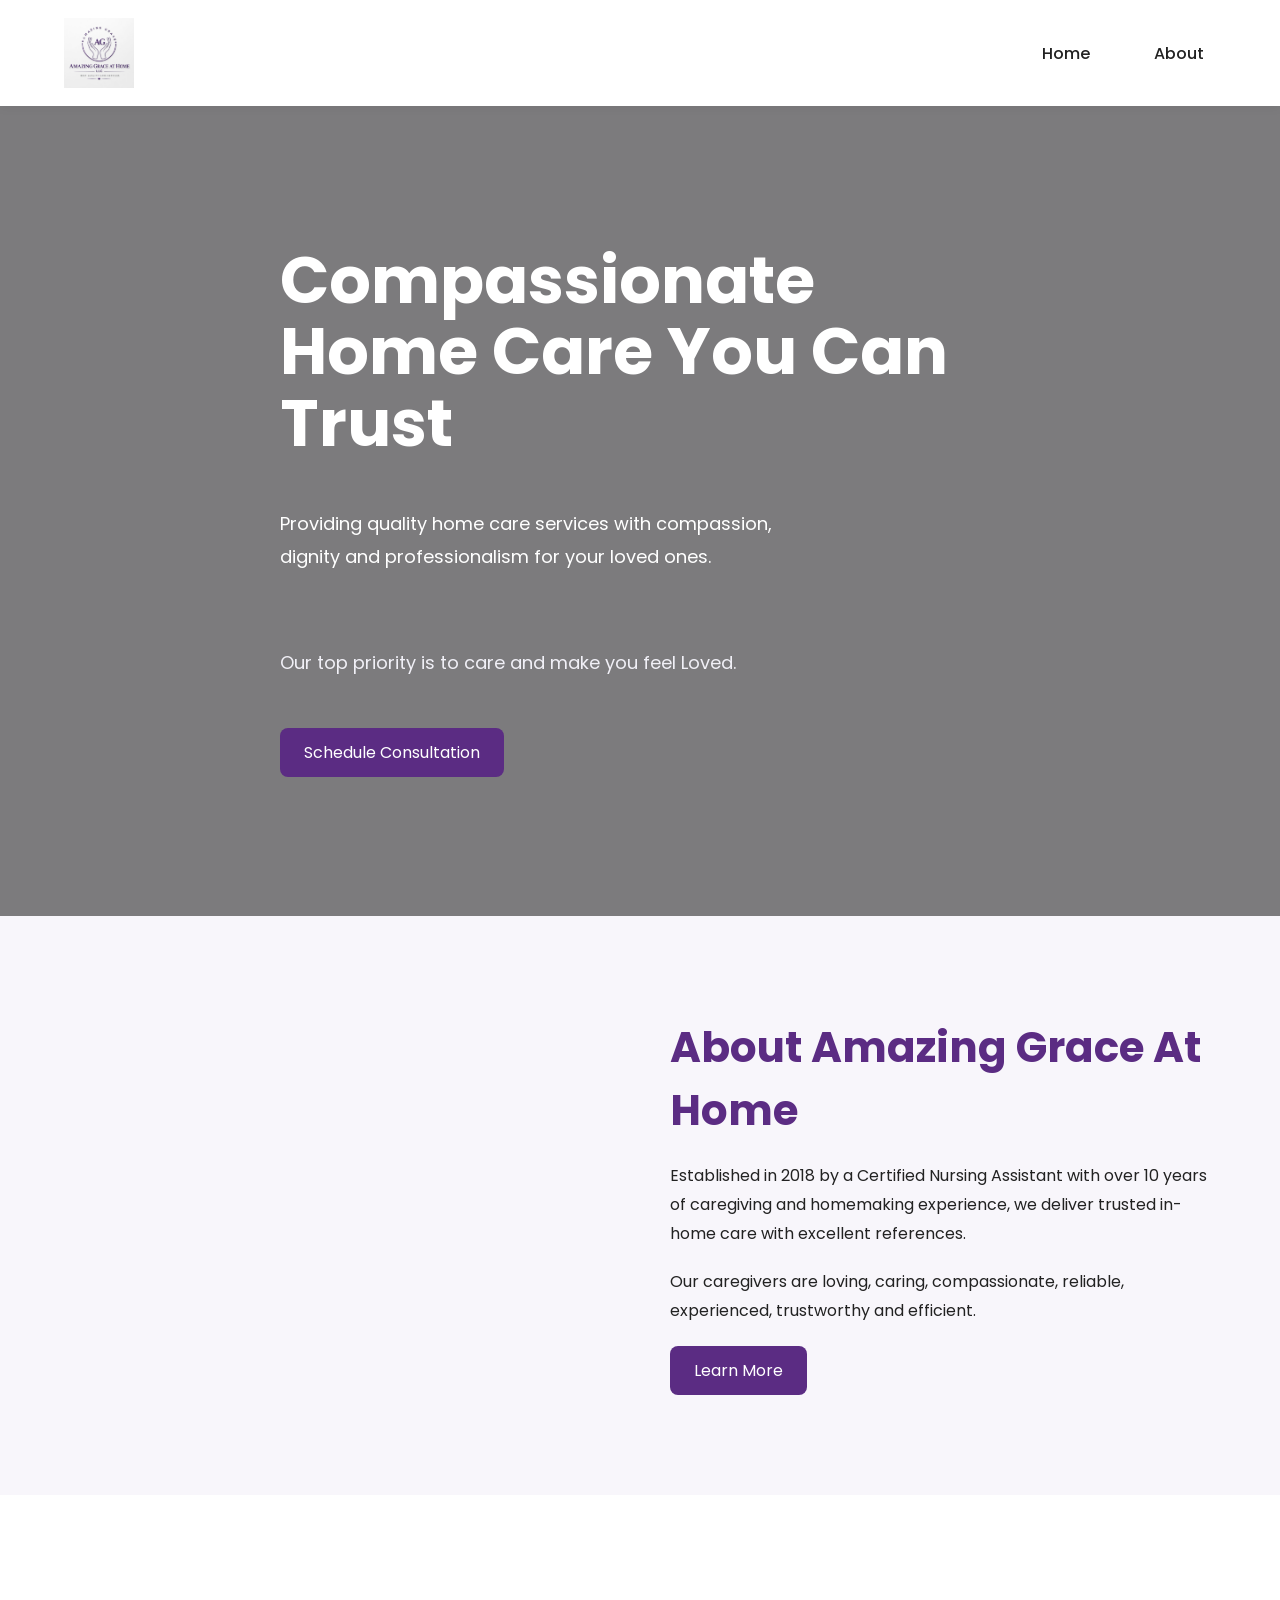
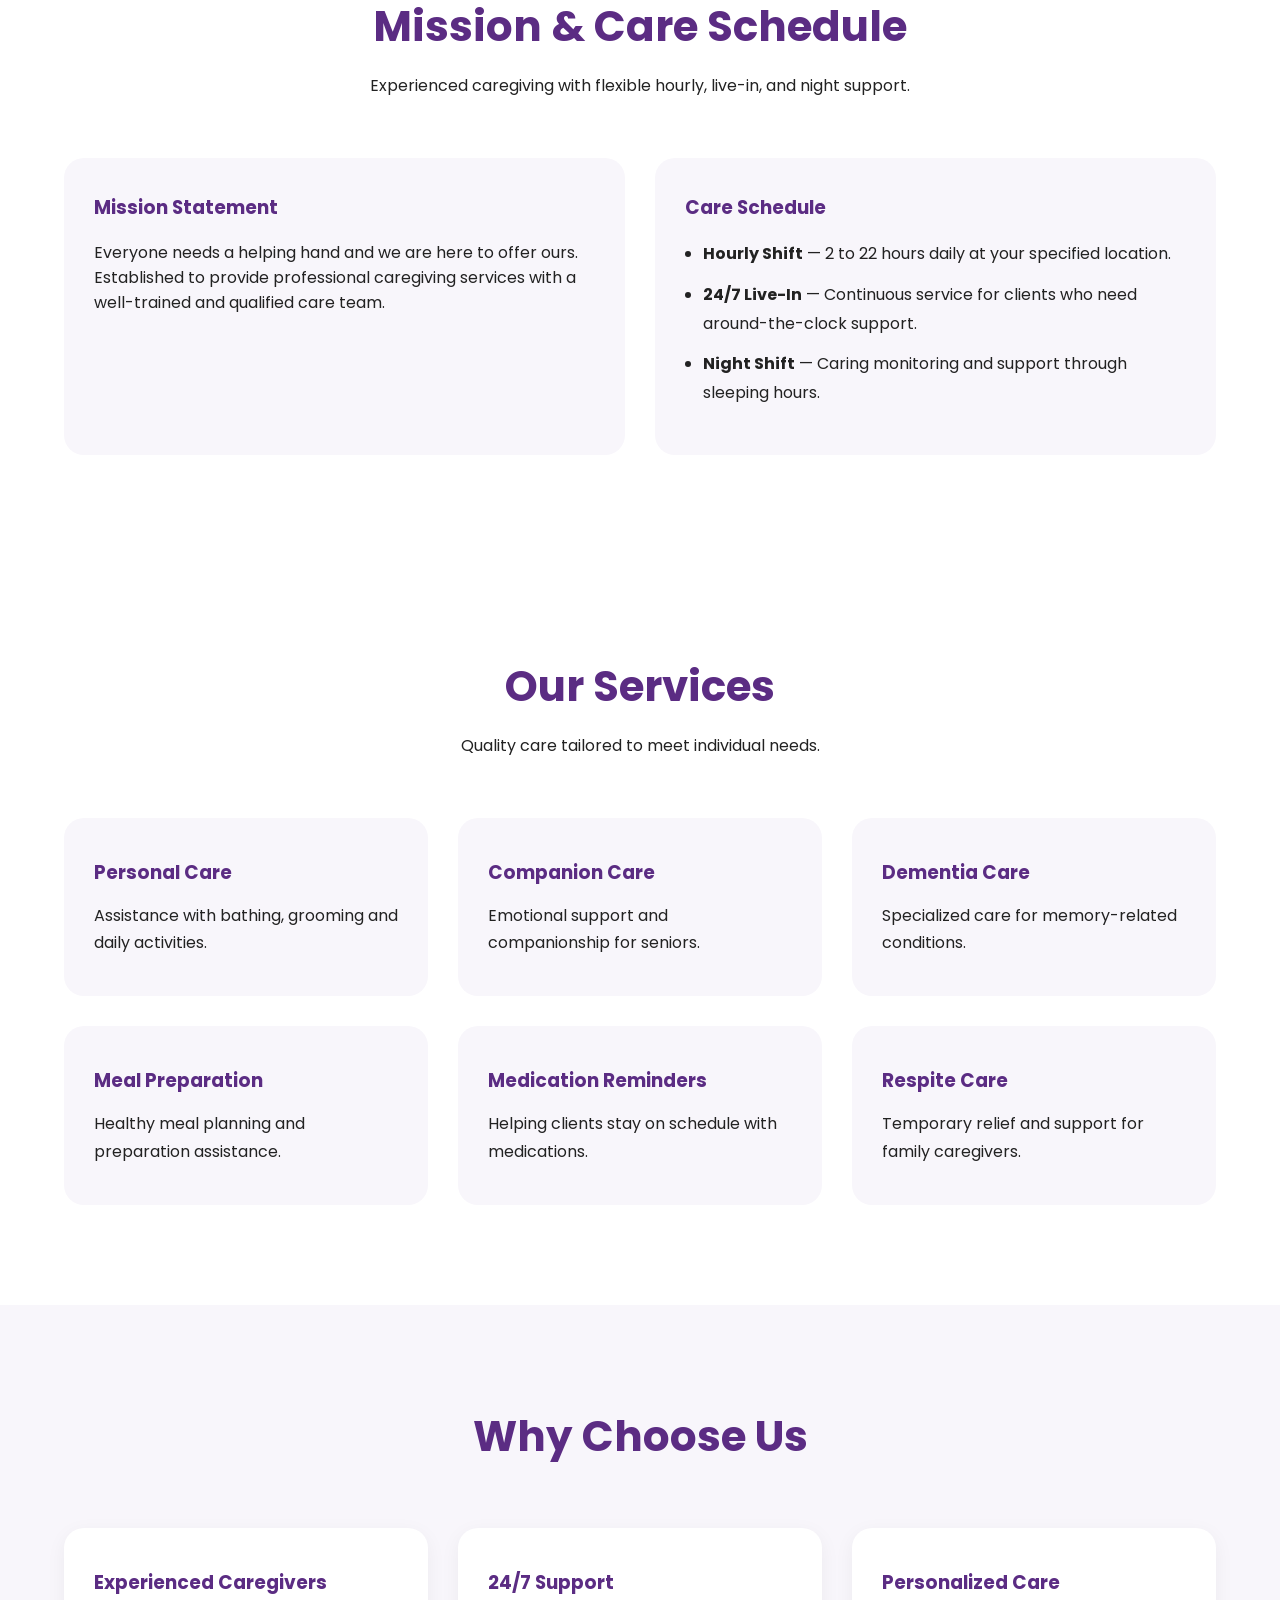
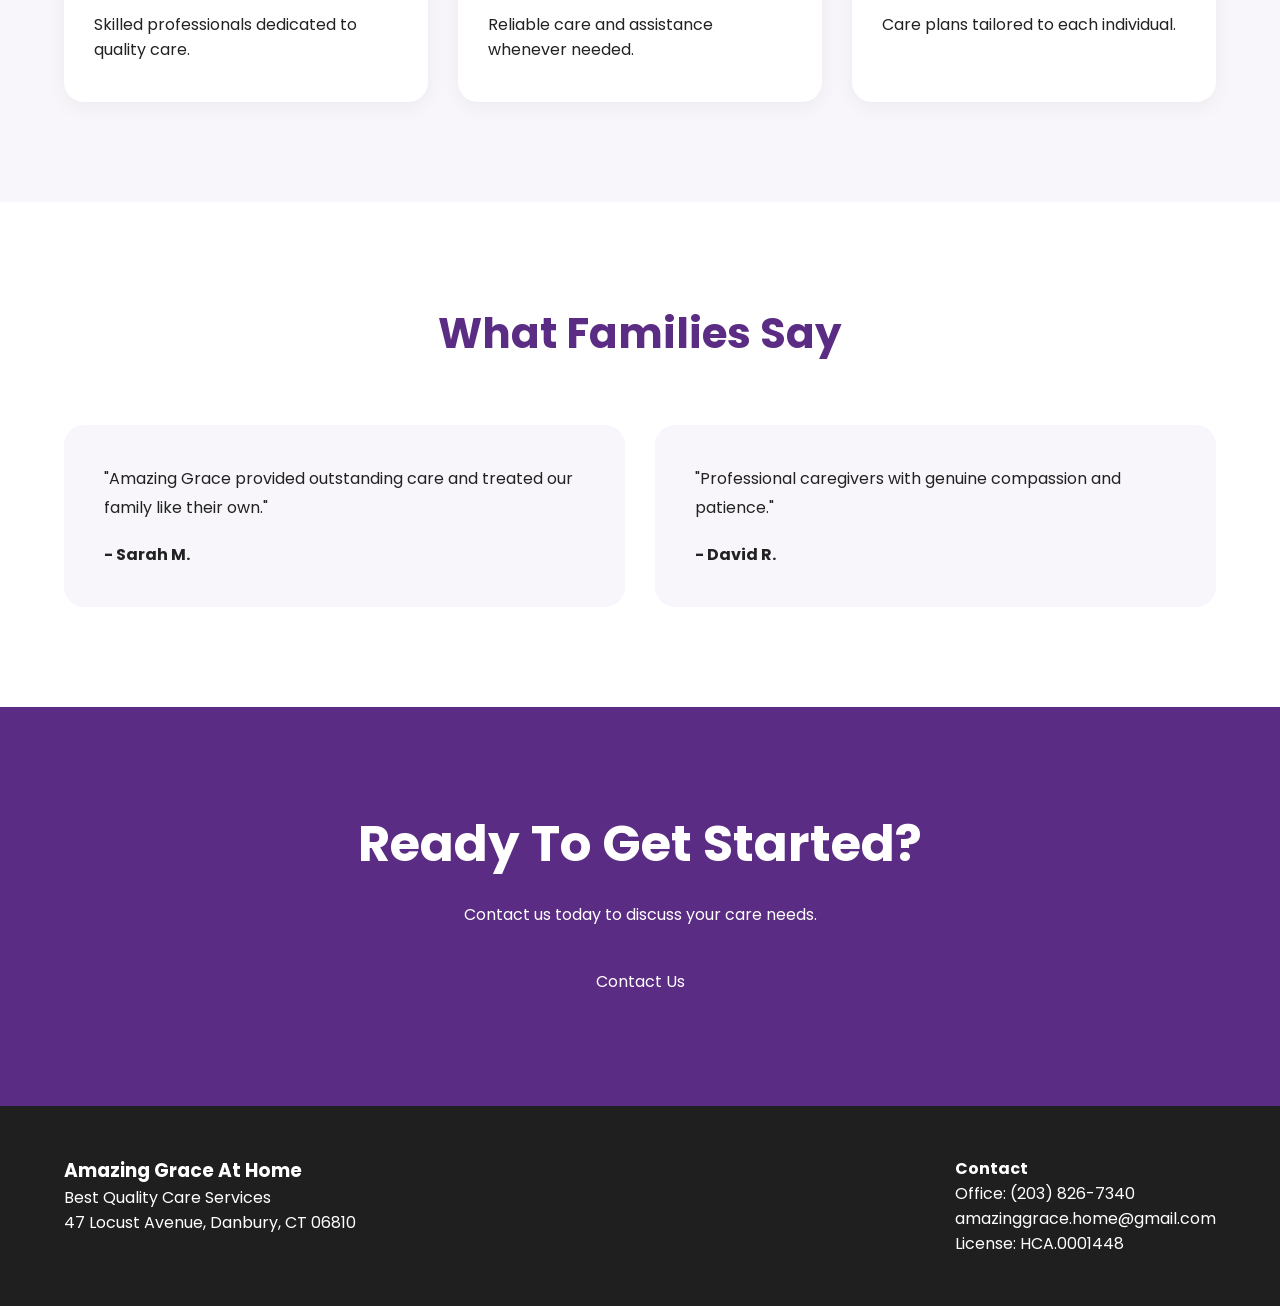
==== index.html @ 69f13e28 "Add files via upload" ====
<!DOCTYPE html>
<html lang="en">
<head>
  <meta charset="UTF-8" />
  <meta name="viewport" content="width=device-width, initial-scale=1.0"/>

  <title>Amazing Grace At Home</title>

  <link rel="preconnect" href="https://fonts.googleapis.com">
  <link rel="preconnect" href="https://fonts.gstatic.com" crossorigin>

  <link href="https://fonts.googleapis.com/css2?family=Poppins:wght@300;400;500;600;700&display=swap" rel="stylesheet">

  <link rel="stylesheet" href="index.css">
</head>

<body>

  <!-- HEADER -->

  <header>

    <div class="container navbar">

      <div class="logo">
        <img src="./image/logo.jpeg" alt="">
      </div>

      <ul class="nav-links">
        <li><a href="index.html">Home</a></li>
        <li><a href="about.html">About</a></li>
      </ul>
    </div>

  </header>

  <!-- HERO -->

  <section class="hero">

    <div class="container hero-content">

      <h1>
        Compassionate Home Care You Can Trust
      </h1>

      <p>
        Providing quality home care services with compassion,
        dignity and professionalism for your loved ones.
      </p>

      <p class="hero-tagline">
        Our top priority is to care and make you feel Loved.
      </p>

      <a href="mailto:amazinggrace.home@gmail.com" class="btn">
        Schedule Consultation
      </a>

    </div>

  </section>

  <!-- ABOUT -->

  <section class="about-preview">

    <div class="container about-container">

      <div class="about-image">
        <img src="https://images.unsplash.com/photo-1516589178581-6cd7833ae3b2?q=80&w=1200&auto=format&fit=crop" alt="">
      </div>

      <div class="about-text">

        <h2>About Amazing Grace At Home</h2>

        <p>
          Established in 2018 by a Certified Nursing Assistant with
          over 10 years of caregiving and homemaking experience,
          we deliver trusted in-home care with excellent references.
        </p>

        <p>
          Our caregivers are loving, caring, compassionate,
          reliable, experienced, trustworthy and efficient.
        </p>

        <a href="about.html" class="btn">
          Learn More
        </a>

      </div>

    </div>

  </section>

  <!-- MISSION & SCHEDULE -->

  <section class="mission-schedule">

    <div class="container">

      <div class="section-title">
        <h2>Mission & Care Schedule</h2>
        <p>Experienced caregiving with flexible hourly, live-in, and night support.</p>
      </div>

      <div class="schedule-grid">
        <div class="schedule-card">
          <h3>Mission Statement</h3>
          <p>Everyone needs a helping hand and we are here to offer ours. Established to provide professional caregiving services with a well-trained and qualified care team.</p>
        </div>

        <div class="schedule-card">
          <h3>Care Schedule</h3>
          <ul>
            <li><strong>Hourly Shift</strong> — 2 to 22 hours daily at your specified location.</li>
            <li><strong>24/7 Live-In</strong> — Continuous service for clients who need around-the-clock support.</li>
            <li><strong>Night Shift</strong> — Caring monitoring and support through sleeping hours.</li>
          </ul>
        </div>
      </div>

    </div>

  </section>

  <!-- SERVICES -->

  <section class="services">

    <div class="container">

      <div class="section-title">
        <h2>Our Services</h2>
        <p>
          Quality care tailored to meet individual needs.
        </p>
      </div>

      <div class="services-container">

        <div class="service-card">
          <h3>Personal Care</h3>
          <p>
            Assistance with bathing, grooming and daily activities.
          </p>
        </div>

        <div class="service-card">
          <h3>Companion Care</h3>
          <p>
            Emotional support and companionship for seniors.
          </p>
        </div>

        <div class="service-card">
          <h3>Dementia Care</h3>
          <p>
            Specialized care for memory-related conditions.
          </p>
        </div>

        <div class="service-card">
          <h3>Meal Preparation</h3>
          <p>
            Healthy meal planning and preparation assistance.
          </p>
        </div>

        <div class="service-card">
          <h3>Medication Reminders</h3>
          <p>
            Helping clients stay on schedule with medications.
          </p>
        </div>

        <div class="service-card">
          <h3>Respite Care</h3>
          <p>
            Temporary relief and support for family caregivers.
          </p>
        </div>

      </div>

    </div>

  </section>

  <!-- WHY CHOOSE US -->

  <section class="why-us">

    <div class="container">

      <div class="section-title">
        <h2>Why Choose Us</h2>
      </div>

      <div class="why-container">

        <div class="why-card">
          <h3>Experienced Caregivers</h3>
          <p>
            Skilled professionals dedicated to quality care.
          </p>
        </div>

        <div class="why-card">
          <h3>24/7 Support</h3>
          <p>
            Reliable care and assistance whenever needed.
          </p>
        </div>

        <div class="why-card">
          <h3>Personalized Care</h3>
          <p>
            Care plans tailored to each individual.
          </p>
        </div>

      </div>

    </div>

  </section>


  <!-- TESTIMONIALS -->

  <section class="testimonials">

    <div class="container">

      <div class="section-title">
        <h2>What Families Say</h2>
      </div>

      <div class="testimonial-container">

        <div class="testimonial-card">
          <p>
            "Amazing Grace provided outstanding care and treated
            our family like their own."
          </p>

          <h4>- Sarah M.</h4>
        </div>

        <div class="testimonial-card">
          <p>
            "Professional caregivers with genuine compassion
            and patience."
          </p>

          <h4>- David R.</h4>
        </div>

      </div>

    </div>

  </section>

  <!-- CTA -->

  <section class="cta">

    <div class="container cta-content">

      <h2>
        Ready To Get Started?
      </h2>

      <p>
        Contact us today to discuss your care needs.
      </p>

      <a href="#" class="btn">
        Contact Us
      </a>

    </div>

  </section>

  <!-- FOOTER -->

  <footer>

    <div class="container footer-container">

      <div>
        <h3>Amazing Grace At Home</h3>
        <p>Best Quality Care Services</p>
        <p>47 Locust Avenue, Danbury, CT 06810</p>
      </div>

      <div>
        <h4>Contact</h4>
        <p>Office: (203) 826-7340</p>
        <p>amazinggrace.home@gmail.com</p>
        <p>License: HCA.0001448</p>
      </div>

    </div>

  </footer>

</body>
</html>
---- index.css ----
*{
  margin:0;
  padding:0;
  box-sizing:border-box;
  font-family:'Poppins', sans-serif;
}

body{
  background:#f8f6fb;
  color:#222;
  overflow-x:hidden;
}

img{
  width:100%;
  display:block;
}

a{
  text-decoration:none;
}

ul{
  list-style:none;
}

.container{
  width:90%;
  max-width:1200px;
  margin:auto;
}

/* HEADER */

header{
  background:#fff;
  box-shadow:0 2px 10px rgba(0,0,0,0.05);
  position:sticky;
  top:0;
  z-index:1000;
}

.navbar{
  display:flex;
  justify-content:space-between;
  align-items:center;
  padding:18px 0;
}

.logo{
  display:flex;
  align-items:center;
  gap:10px;
}

.logo img{
  width:70px;
}

.logo h2{
  color:#5B2C83;
  font-size:20px;
}

.nav-links{
  display:flex;
  gap:40px;
  align-items:center;
}

.nav-links li a{
  display:inline-block;
  padding:8px 12px;
  color:#222;
  font-weight:500;
  transition:0.3s;
}

.nav-links a:hover{
  color:#5B2C83;
}

.nav-links a:focus{
  outline:2px solid rgba(91,44,131,0.25);
  outline-offset:4px;
}

.hero-tagline{
  margin-top:18px;
  font-size:20px;
  color:#f1f0f7;
  max-width:620px;
  line-height:1.7;
}

.caregiver-values{
  padding:100px 0;
}

.values-grid{
  display:grid;
  grid-template-columns:repeat(3,1fr);
  gap:25px;
}

.value-card{
  background:#fff;
  padding:32px 24px;
  border-radius:20px;
  box-shadow:0 8px 24px rgba(91,44,131,0.08);
  text-align:center;
}

.value-card h3{
  color:#5B2C83;
  font-size:22px;
}

.nav-links a:hover{
  color:#5B2C83;
}

.btn{
  background:#5B2C83;
  color:#fff;
  padding:12px 24px;
  border-radius:8px;
  display:inline-block;
  transition:0.3s;
}

.btn:hover{
  background:#7b3fb1;
}

.hero-badge{
  display:flex;
  flex-direction:column;
  align-items:center;
  gap:18px;
  margin-top:0;
  background:none;
  padding:0;
  box-shadow:none;
}

.hero-badge img{
  width:160px;
  height:160px;
  border-radius:24px;
  object-fit:cover;
  border:4px solid rgba(255,255,255,0.75);
}

.hero-badge span{
  display:block;
  font-size:18px;
  color:#fff;
  font-weight:700;
  text-align:center;
  max-width:220px;
}

/* HERO */

.hero{
  min-height:90vh;

  background:
  linear-gradient(rgba(0,0,0,0.5), rgba(0,0,0,0.5)),
  url('https://images.unsplash.com/photo-1516574187841-cb9cc2ca948b?q=80&w=1600&auto=format&fit=crop');

  background-size:cover;
  background-position:center;

  display:flex;
  align-items:center;
}

.hero-content{
  display:flex;
  flex-direction:column;
  align-items:flex-start;
  justify-content:center;
  gap:24px;
  max-width:720px;
  color:#fff;
}

.hero-content h1{
  font-size:65px;
  max-width:700px;
  line-height:1.1;
}

.hero-content p{
  margin:25px 0;
  max-width:550px;
  line-height:1.8;
  font-size:18px;
}

/* ABOUT */

.about-preview{
  padding:100px 0;
}

.about-container{
  display:grid;
  grid-template-columns:1fr 1fr;
  gap:60px;
  align-items:center;
}

.about-image img{
  border-radius:20px;
}

.mission-schedule{
  padding:100px 0;
  background:#fff;
}

.schedule-grid{
  display:grid;
  grid-template-columns:repeat(2,1fr);
  gap:30px;
}

.schedule-card{
  background:#f8f6fb;
  padding:35px 30px;
  border-radius:20px;
}

.schedule-card h3{
  color:#5B2C83;
  margin-bottom:18px;
}

.schedule-card ul{
  list-style:disc;
  padding-left:18px;
  line-height:1.8;
}

.schedule-card li{
  margin-bottom:12px;
}

.about-text h2{
  font-size:42px;
  color:#5B2C83;
  margin-bottom:20px;
}

.about-text p{
  line-height:1.8;
  margin-bottom:20px;
}

/* SERVICES */

.services{
  padding:100px 0;
  background:#fff;
}

.section-title{
  text-align:center;
  margin-bottom:60px;
}

.section-title h2{
  font-size:42px;
  color:#5B2C83;
  margin-bottom:15px;
}

.services-container{
  display:grid;
  grid-template-columns:repeat(3,1fr);
  gap:30px;
}

.service-card{
  background:#f8f6fb;
  padding:40px 30px;
  border-radius:20px;
  transition:0.3s;
}

.service-card:hover{
  transform:translateY(-10px);
}

.service-card h3{
  color:#5B2C83;
  margin-bottom:15px;
}

.service-card p{
  line-height:1.7;
}

/* WHY US */

.why-us{
  padding:100px 0;
}

.why-container{
  display:grid;
  grid-template-columns:repeat(3,1fr);
  gap:30px;
}

.why-card{
  background:#fff;
  padding:40px 30px;
  border-radius:20px;
  box-shadow:0 5px 20px rgba(0,0,0,0.05);
}

.why-card h3{
  color:#5B2C83;
  margin-bottom:15px;
}

/* TESTIMONIALS */

.testimonials{
  padding:100px 0;
  background:#fff;
}

.testimonial-container{
  display:grid;
  grid-template-columns:repeat(2,1fr);
  gap:30px;
}

.testimonial-card{
  background:#f8f6fb;
  padding:40px;
  border-radius:20px;
}

.testimonial-card p{
  line-height:1.8;
  margin-bottom:20px;
}

/* CTA */

.cta{
  padding:100px 0;
  background:#5B2C83;
  color:#fff;
}

.cta-content{
  text-align:center;
}

.cta-content h2{
  font-size:50px;
  margin-bottom:20px;
}

.cta-content p{
  margin-bottom:30px;
}

/* FOOTER */

footer{
  background:#1f1f1f;
  color:#fff;
  padding:50px 0;
}

.footer-container{
  display:flex;
  justify-content:space-between;
  gap:40px;
}

/* RESPONSIVE */

@media(max-width:992px){

  .hero-content h1{
    font-size:50px;
  }

  .about-container,
  .services-container,
  .why-container,
  .testimonial-container,
  .values-grid{
    grid-template-columns:1fr;
  }

}

@media(max-width:768px){

  .navbar{
    flex-direction:row;
  }

  .nav-links{
    margin-left:auto;
  }

  .hero{
    text-align:center;
    padding:100px 0;
  }

  .hero-content{
    text-align:center;
  }

  .hero-left{
    flex-direction:column;
    text-align:center;
  }

  .hero-badge{
    margin-top:40px;
  }

  .hero-content h1{
    font-size:40px;
  }

  .section-title h2,
  .about-text h2,
  .cta-content h2{
    font-size:32px;
  }

  .footer-container{
    flex-direction:column;
  }

}
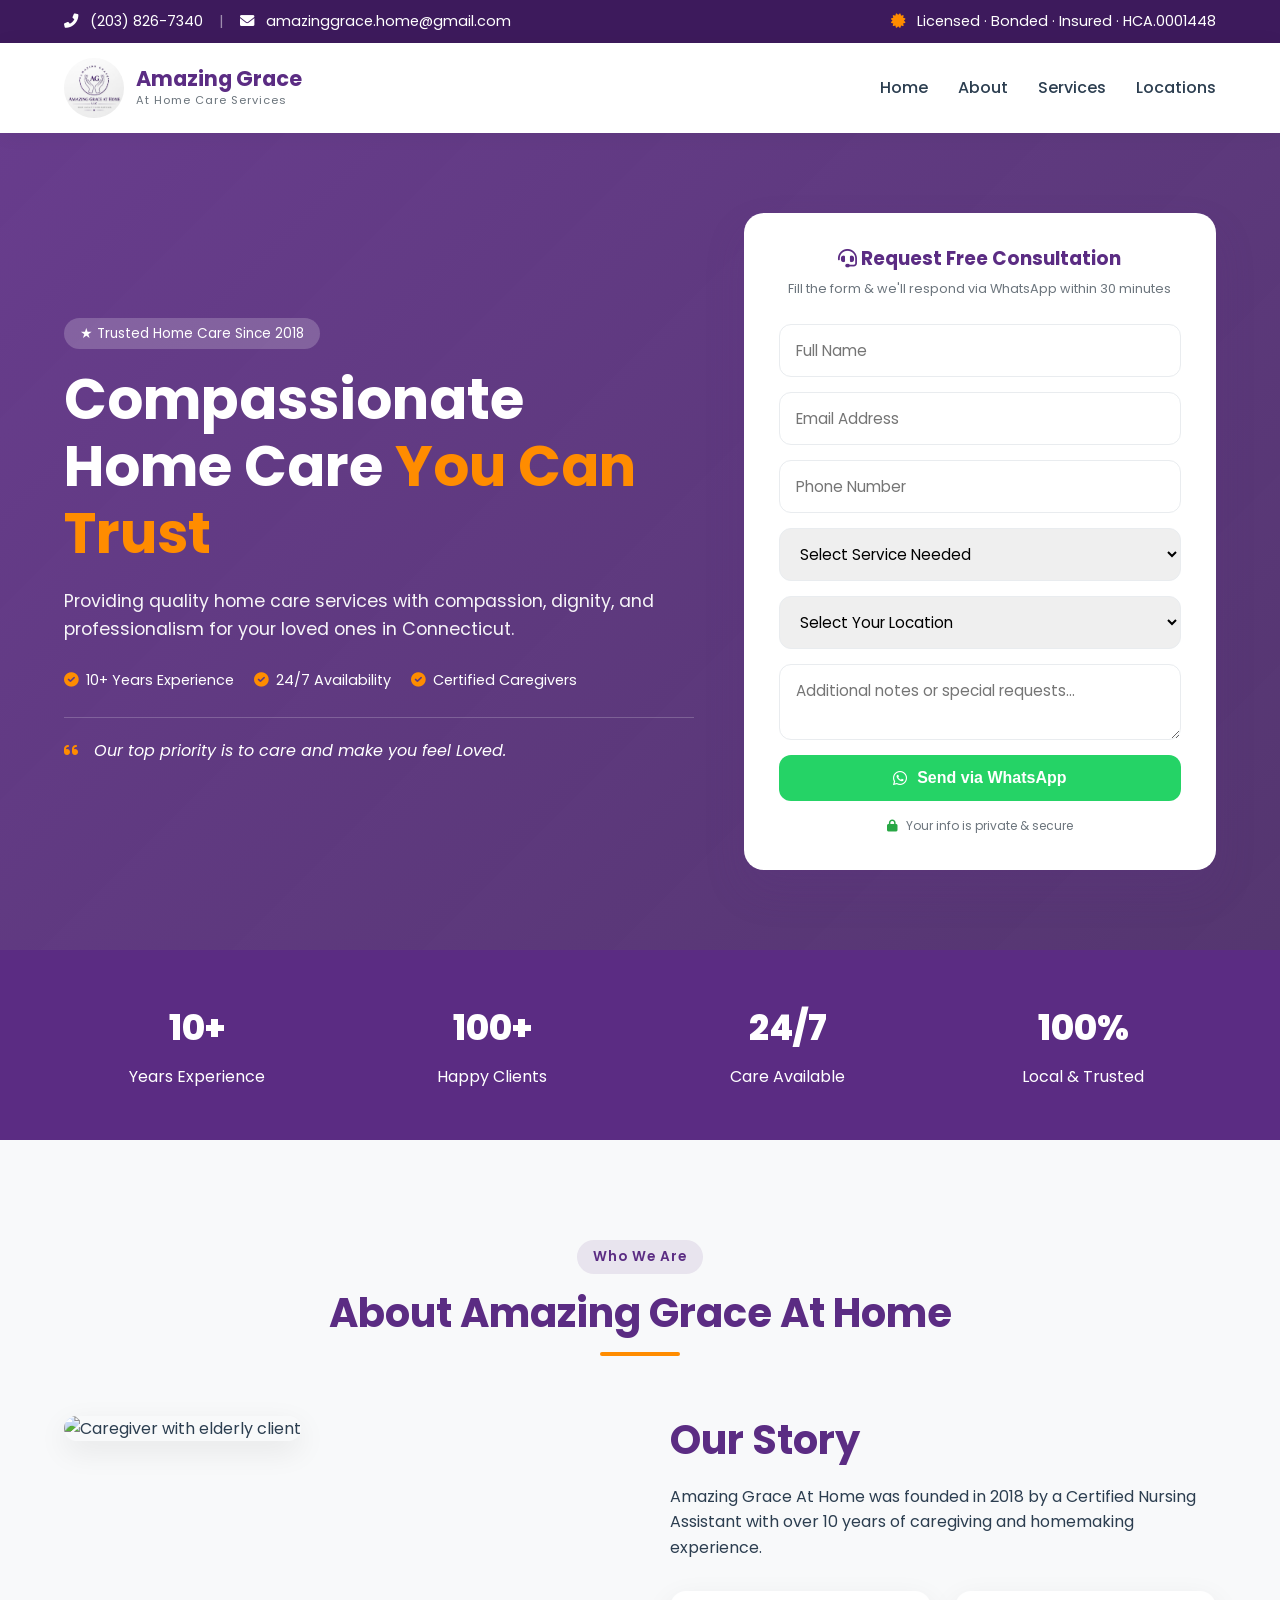
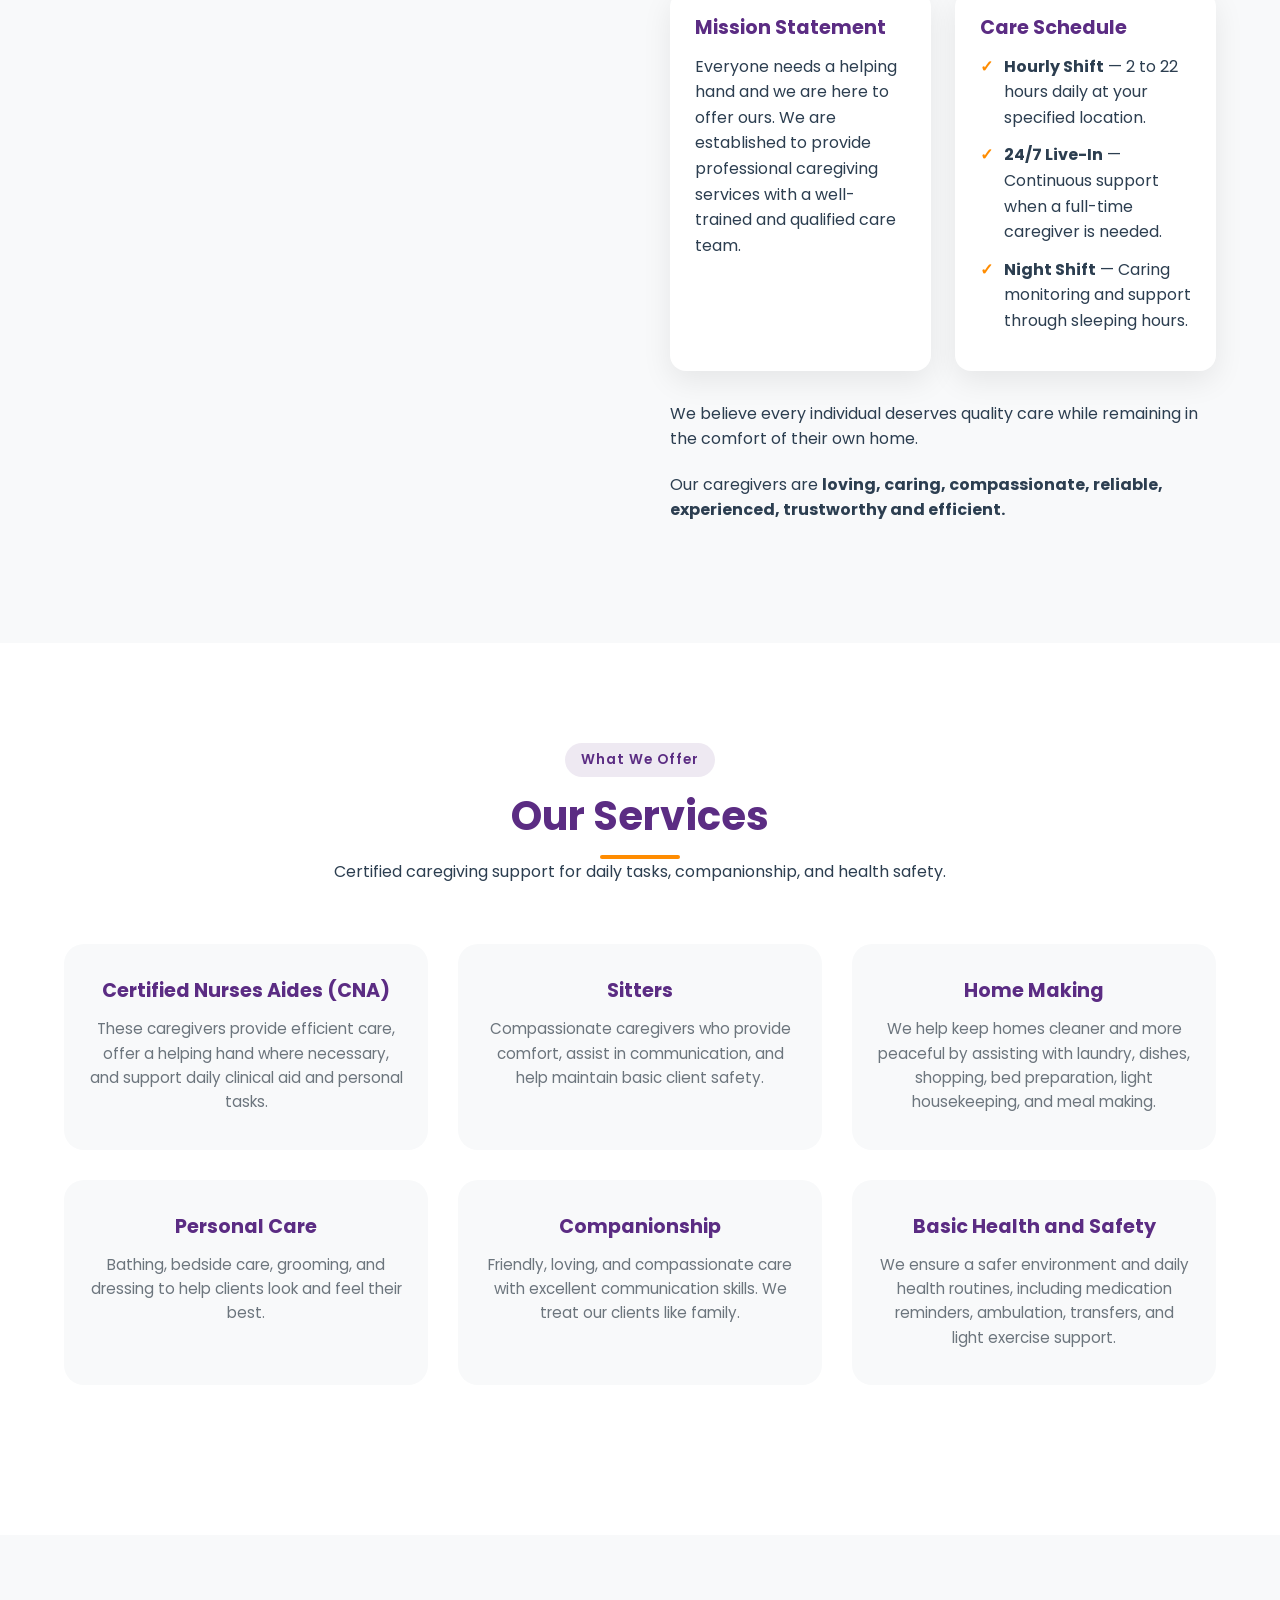
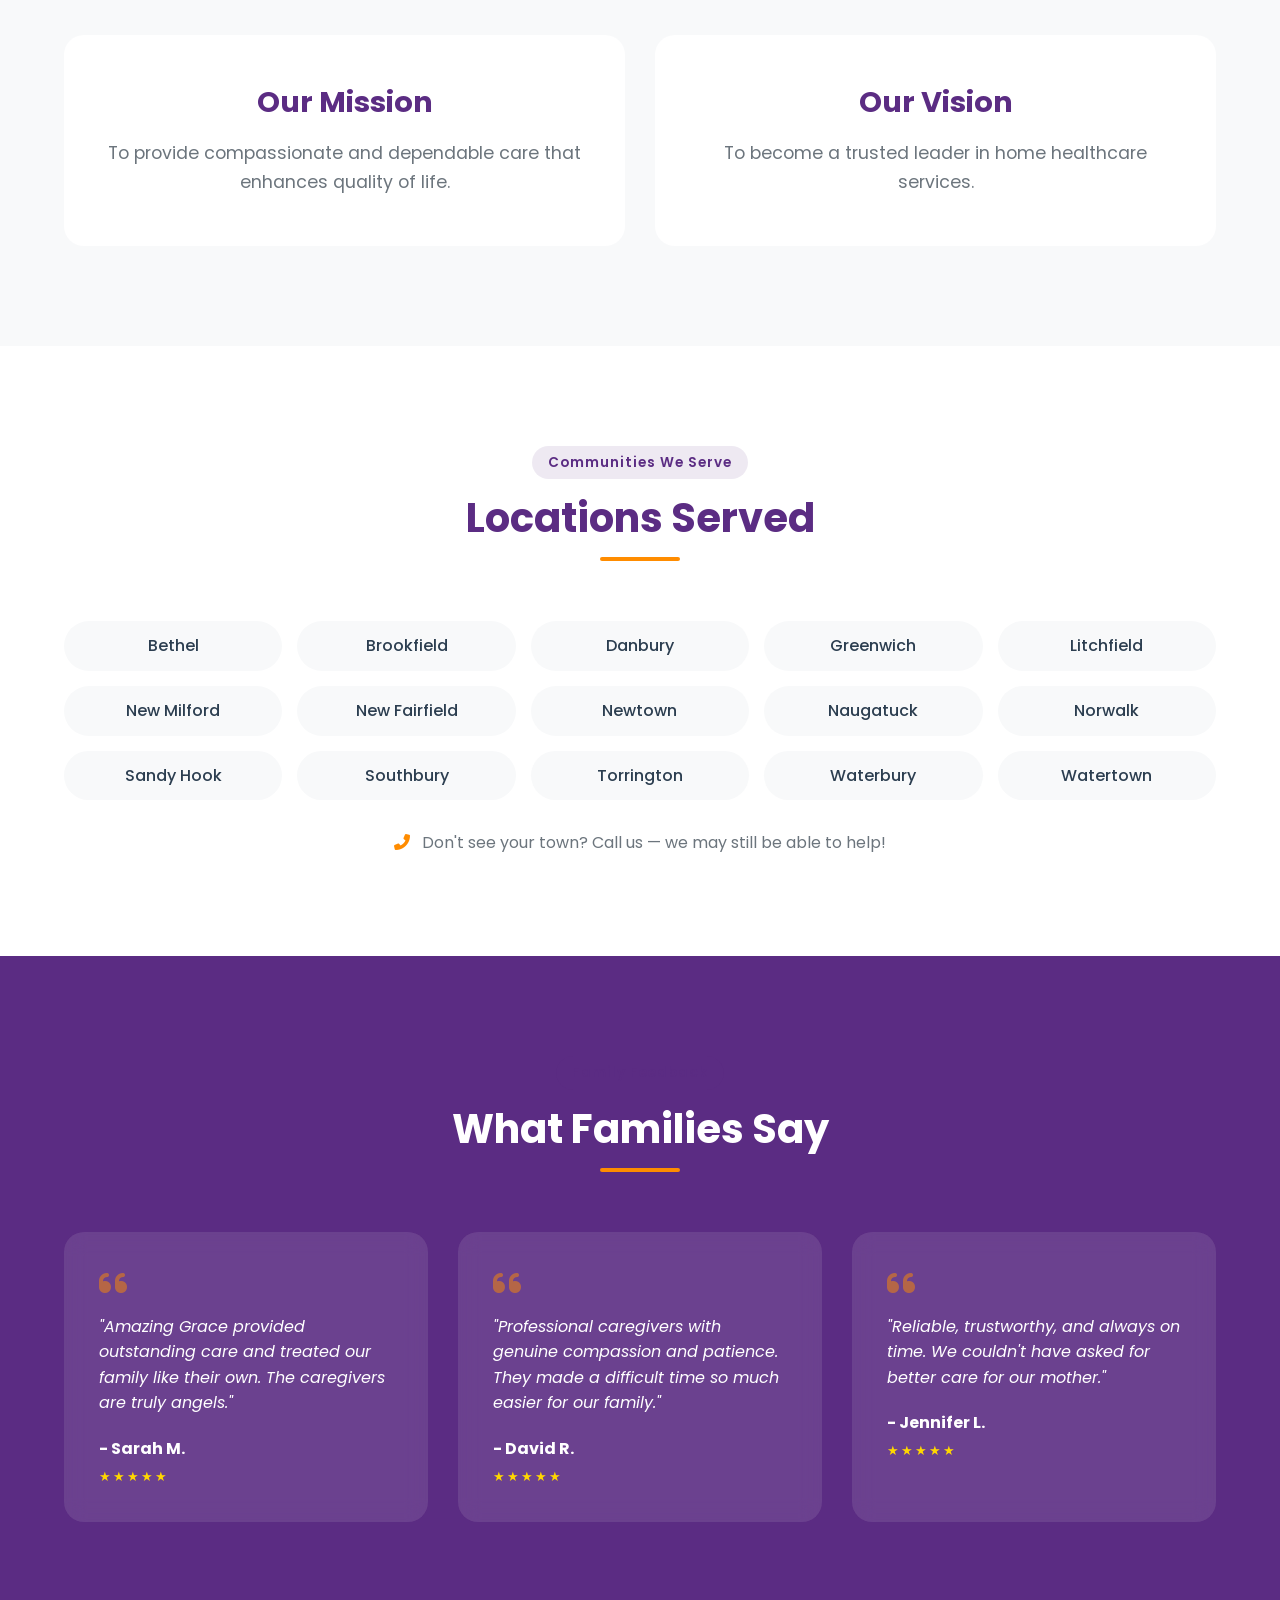
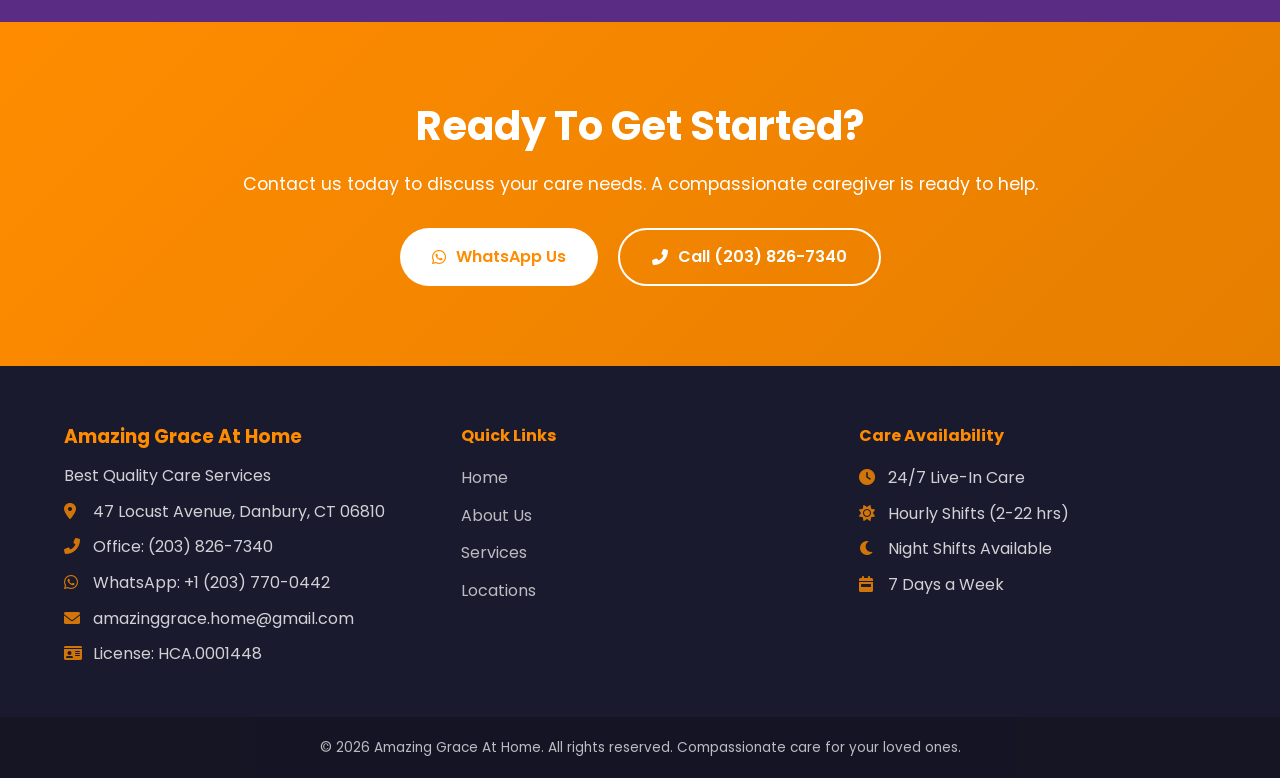
==== commit 2a71906a: "gg" ====
--- a/index.html
+++ b/index.html
@@ -1,315 +1,1209 @@
 <!DOCTYPE html>
 <html lang="en">
 <head>
-  <meta charset="UTF-8" />
-  <meta name="viewport" content="width=device-width, initial-scale=1.0"/>
-
-  <title>Amazing Grace At Home</title>
-
-  <link rel="preconnect" href="https://fonts.googleapis.com">
-  <link rel="preconnect" href="https://fonts.gstatic.com" crossorigin>
-
-  <link href="https://fonts.googleapis.com/css2?family=Poppins:wght@300;400;500;600;700&display=swap" rel="stylesheet">
-
-  <link rel="stylesheet" href="index.css">
+    <meta charset="UTF-8" />
+    <meta name="viewport" content="width=device-width, initial-scale=1.0"/>
+    <title>Amazing Grace At Home | Compassionate Home Care</title>
+    <link rel="preconnect" href="https://fonts.googleapis.com">
+    <link rel="preconnect" href="https://fonts.gstatic.com" crossorigin>
+    <link href="https://fonts.googleapis.com/css2?family=Poppins:wght@300;400;500;600;700;800&display=swap" rel="stylesheet">
+    <link rel="stylesheet" href="https://cdnjs.cloudflare.com/ajax/libs/font-awesome/6.0.0-beta3/css/all.min.css">
+    <style>
+        * {
+            margin: 0;
+            padding: 0;
+            box-sizing: border-box;
+        }
+
+        :root {
+            --primary: #5B2C83;
+            --primary-light: #7b42a8;
+            --primary-dark: #3d1a5c;
+            --accent: #FF8C00;
+            --accent-hover: #e67e00;
+            --gray-light: #f8f9fa;
+            --gray-mid: #e9ecef;
+            --gray-dark: #6c757d;
+            --white: #ffffff;
+            --text-dark: #2c3e50;
+            --shadow: 0 10px 30px rgba(0, 0, 0, 0.08);
+            --shadow-lg: 0 20px 40px rgba(91, 44, 131, 0.15);
+            --transition: all 0.3s ease;
+        }
+
+        body {
+            font-family: 'Poppins', sans-serif;
+            color: var(--text-dark);
+            line-height: 1.6;
+            overflow-x: hidden;
+            background: var(--white);
+        }
+
+        .container {
+            width: 90%;
+            max-width: 1200px;
+            margin: 0 auto;
+        }
+
+        /* TYPOGRAPHY */
+        h1, h2, h3, h4 {
+            font-weight: 700;
+            line-height: 1.2;
+        }
+
+        h1 {
+            font-size: 3.5rem;
+        }
+
+        h2 {
+            font-size: 2.5rem;
+            color: var(--primary);
+        }
+
+        .section-header {
+            text-align: center;
+            margin-bottom: 60px;
+        }
+
+        .section-tag {
+            display: inline-block;
+            background: rgba(91, 44, 131, 0.1);
+            color: var(--primary);
+            padding: 6px 16px;
+            border-radius: 50px;
+            font-size: 0.85rem;
+            font-weight: 600;
+            letter-spacing: 1px;
+            margin-bottom: 15px;
+        }
+
+        .section-line {
+            width: 80px;
+            height: 4px;
+            background: var(--accent);
+            margin: 15px auto 0;
+            border-radius: 2px;
+        }
+
+        .highlight {
+            color: var(--accent);
+        }
+
+        /* TOP BAR */
+        .top-bar {
+            background: var(--primary-dark);
+            color: var(--white);
+            padding: 10px 0;
+            font-size: 0.9rem;
+        }
+
+        .top-bar-flex {
+            display: flex;
+            justify-content: space-between;
+            align-items: center;
+            flex-wrap: wrap;
+            gap: 10px;
+        }
+
+        .top-bar-flex i {
+            margin-right: 8px;
+        }
+
+        .separator {
+            margin: 0 12px;
+            opacity: 0.5;
+        }
+
+        .license-info i {
+            color: var(--accent);
+        }
+
+        /* HEADER */
+        header {
+            background: var(--white);
+            padding: 15px 0;
+            position: sticky;
+            top: 0;
+            z-index: 1000;
+            transition: var(--transition);
+            box-shadow: 0 2px 20px rgba(0, 0, 0, 0.05);
+        }
+
+        header.scrolled {
+            padding: 10px 0;
+            box-shadow: 0 5px 30px rgba(0, 0, 0, 0.1);
+        }
+
+        .navbar {
+            display: flex;
+            justify-content: space-between;
+            align-items: center;
+        }
+
+        .logo {
+            display: flex;
+            align-items: center;
+            gap: 12px;
+        }
+
+        .logo img {
+            width: 60px;
+            height: 60px;
+            object-fit: cover;
+            border-radius: 50%;
+        }
+
+        .logo-text h2 {
+            font-size: 1.3rem;
+            color: var(--primary);
+            margin: 0;
+        }
+
+        .logo-text p {
+            font-size: 0.7rem;
+            color: var(--gray-dark);
+            letter-spacing: 1px;
+        }
+
+        .nav-links {
+            display: flex;
+            list-style: none;
+            gap: 30px;
+            align-items: center;
+        }
+
+        .nav-links li a {
+            text-decoration: none;
+            color: var(--text-dark);
+            font-weight: 500;
+            transition: var(--transition);
+        }
+
+        .nav-links li a:hover {
+            color: var(--primary);
+        }
+
+        .mobile-toggle {
+            display: none;
+            font-size: 1.5rem;
+            cursor: pointer;
+            color: var(--primary);
+        }
+
+        /* HERO SECTION */
+        .hero {
+            background: linear-gradient(135deg, rgba(91, 44, 131, 0.92), rgba(61, 26, 92, 0.88)), 
+                        url('https://images.unsplash.com/photo-1516574187841-cb9cc2ca948b?q=80&w=1600&auto=format&fit=crop');
+            background-size: cover;
+            background-position: center;
+            padding: 80px 0;
+            color: var(--white);
+        }
+
+        .hero-split {
+            display: grid;
+            grid-template-columns: 1.2fr 0.9fr;
+            gap: 50px;
+            align-items: center;
+        }
+
+        .hero-badge {
+            margin-bottom: 20px;
+        }
+
+        .badge {
+            background: rgba(255, 255, 255, 0.2);
+            padding: 6px 16px;
+            border-radius: 50px;
+            font-size: 0.85rem;
+        }
+
+        .hero-content h1 {
+            margin-bottom: 20px;
+        }
+
+        .hero-content p {
+            font-size: 1.1rem;
+            margin-bottom: 25px;
+            opacity: 0.95;
+        }
+
+        .hero-features {
+            display: flex;
+            gap: 20px;
+            margin-bottom: 25px;
+            flex-wrap: wrap;
+        }
+
+        .feature {
+            display: flex;
+            align-items: center;
+            gap: 8px;
+            font-size: 0.9rem;
+        }
+
+        .feature i {
+            color: var(--accent);
+        }
+
+        .hero-quote {
+            font-style: italic;
+            padding-top: 20px;
+            border-top: 1px solid rgba(255, 255, 255, 0.2);
+            font-size: 1rem;
+        }
+
+        .hero-quote i {
+            color: var(--accent);
+            margin-right: 10px;
+        }
+
+        /* FORM CARD */
+        .hero-form-card {
+            background: var(--white);
+            padding: 35px;
+            border-radius: 20px;
+            color: var(--text-dark);
+            box-shadow: var(--shadow-lg);
+        }
+
+        .hero-form-card h3 {
+            color: var(--primary);
+            text-align: center;
+            margin-bottom: 8px;
+        }
+
+        .form-subtitle {
+            text-align: center;
+            font-size: 0.8rem;
+            color: var(--gray-dark);
+            margin-bottom: 25px;
+        }
+
+        .hero-form-card form {
+            display: flex;
+            flex-direction: column;
+            gap: 15px;
+        }
+
+        .hero-form-card input,
+        .hero-form-card select,
+        .hero-form-card textarea {
+            padding: 14px 16px;
+            border: 1px solid var(--gray-mid);
+            border-radius: 12px;
+            font-family: inherit;
+            font-size: 0.95rem;
+            transition: var(--transition);
+        }
+
+        .hero-form-card input:focus,
+        .hero-form-card select:focus,
+        .hero-form-card textarea:focus {
+            outline: none;
+            border-color: var(--primary);
+            box-shadow: 0 0 0 3px rgba(91, 44, 131, 0.1);
+        }
+
+        .btn-submit {
+            background: #25D366;
+            color: var(--white);
+            border: none;
+            padding: 14px;
+            border-radius: 12px;
+            font-weight: 700;
+            font-size: 1rem;
+            cursor: pointer;
+            transition: var(--transition);
+            display: flex;
+            align-items: center;
+            justify-content: center;
+            gap: 10px;
+        }
+
+        .btn-submit:hover {
+            background: #1da851;
+            transform: translateY(-2px);
+        }
+
+        .form-guarantee {
+            text-align: center;
+            font-size: 0.75rem;
+            color: var(--gray-dark);
+            margin-top: 15px;
+        }
+
+        .form-guarantee i {
+            color: #28a745;
+            margin-right: 5px;
+        }
+
+        /* STATS BAR */
+        .stats-bar {
+            background: var(--primary);
+            padding: 50px 0;
+            color: var(--white);
+        }
+
+        .stats-grid {
+            display: grid;
+            grid-template-columns: repeat(4, 1fr);
+            gap: 30px;
+            text-align: center;
+        }
+
+        .stat-item strong {
+            display: block;
+            font-size: 2.2rem;
+            font-weight: 800;
+            margin-bottom: 8px;
+        }
+
+        /* ABOUT SECTION (from about.html) */
+        .about-section {
+            padding: 100px 0;
+            background: var(--gray-light);
+        }
+
+        .about-container {
+            display: grid;
+            grid-template-columns: 1fr 1fr;
+            gap: 60px;
+            align-items: start;
+        }
+
+        .about-image img {
+            width: 100%;
+            border-radius: 24px;
+            box-shadow: var(--shadow);
+        }
+
+        .story-text h2 {
+            font-size: 2.5rem;
+            color: var(--primary);
+            margin-bottom: 20px;
+        }
+
+        .story-text p {
+            margin-bottom: 20px;
+            color: var(--text-dark);
+        }
+
+        .about-info-row {
+            display: grid;
+            grid-template-columns: 1fr 1fr;
+            gap: 24px;
+            margin: 30px 0;
+        }
+
+        .about-card {
+            background: var(--white);
+            padding: 25px;
+            border-radius: 16px;
+            box-shadow: var(--shadow);
+            transition: var(--transition);
+        }
+
+        .about-card:hover {
+            transform: translateY(-5px);
+            box-shadow: var(--shadow-lg);
+        }
+
+        .about-card h3 {
+            color: var(--primary);
+            margin-bottom: 15px;
+            font-size: 1.2rem;
+        }
+
+        .about-card ul {
+            list-style: none;
+            padding-left: 0;
+        }
+
+        .about-card li {
+            margin-bottom: 12px;
+            padding-left: 24px;
+            position: relative;
+        }
+
+        .about-card li:before {
+            content: "✓";
+            position: absolute;
+            left: 0;
+            color: var(--accent);
+            font-weight: bold;
+        }
+
+        /* SERVICES SECTION (detailed from about.html) */
+        .services-section {
+            padding: 100px 0;
+        }
+
+        .services-grid {
+            display: grid;
+            grid-template-columns: repeat(3, 1fr);
+            gap: 30px;
+            margin-bottom: 50px;
+        }
+
+        .service-card {
+            background: var(--gray-light);
+            padding: 35px 25px;
+            border-radius: 20px;
+            transition: var(--transition);
+            text-align: center;
+        }
+
+        .service-card:hover {
+            transform: translateY(-10px);
+            box-shadow: var(--shadow-lg);
+            background: var(--white);
+        }
+
+        .service-card h3 {
+            color: var(--primary);
+            margin-bottom: 15px;
+            font-size: 1.2rem;
+        }
+
+        .service-card p {
+            color: var(--gray-dark);
+            font-size: 0.95rem;
+        }
+
+        /* MISSION & VISION CARDS */
+        .mission-section {
+            padding: 100px 0;
+            background: var(--gray-light);
+        }
+
+        .mission-container {
+            display: grid;
+            grid-template-columns: repeat(2, 1fr);
+            gap: 30px;
+        }
+
+        .mission-card {
+            background: var(--white);
+            padding: 50px 40px;
+            border-radius: 20px;
+            text-align: center;
+            transition: var(--transition);
+        }
+
+        .mission-card:hover {
+            transform: translateY(-5px);
+            box-shadow: var(--shadow);
+        }
+
+        .mission-card h3 {
+            color: var(--primary);
+            font-size: 1.8rem;
+            margin-bottom: 20px;
+        }
+
+        .mission-card p {
+            color: var(--gray-dark);
+            font-size: 1.1rem;
+        }
+
+        /* LOCATIONS SECTION */
+        .locations-section {
+            padding: 100px 0;
+        }
+
+        .locations-grid {
+            display: grid;
+            grid-template-columns: repeat(5, 1fr);
+            gap: 15px;
+        }
+
+        .location-badge {
+            background: var(--gray-light);
+            padding: 12px 20px;
+            text-align: center;
+            border-radius: 50px;
+            font-weight: 500;
+            transition: var(--transition);
+            cursor: default;
+        }
+
+        .location-badge:hover {
+            background: var(--primary);
+            color: var(--white);
+            transform: translateY(-3px);
+        }
+
+        .locations-note {
+            text-align: center;
+            margin-top: 30px;
+            color: var(--gray-dark);
+        }
+
+        .locations-note i {
+            color: var(--accent);
+            margin-right: 8px;
+        }
+
+        /* TESTIMONIALS */
+        .testimonials-section {
+            padding: 100px 0;
+            background: var(--primary);
+            color: var(--white);
+        }
+
+        .testimonials-section .section-header h2 {
+            color: var(--white);
+        }
+
+        .testimonials-section .section-line {
+            background: var(--accent);
+        }
+
+        .testimonials-grid {
+            display: grid;
+            grid-template-columns: repeat(3, 1fr);
+            gap: 30px;
+        }
+
+        .testimonial-card {
+            background: rgba(255, 255, 255, 0.1);
+            padding: 35px;
+            border-radius: 20px;
+            backdrop-filter: blur(10px);
+            transition: var(--transition);
+        }
+
+        .testimonial-card:hover {
+            transform: translateY(-5px);
+            background: rgba(255, 255, 255, 0.15);
+        }
+
+        .testimonial-card i {
+            font-size: 2rem;
+            color: var(--accent);
+            opacity: 0.5;
+            margin-bottom: 15px;
+        }
+
+        .testimonial-card p {
+            margin-bottom: 20px;
+            font-style: italic;
+        }
+
+        .testimonial-author strong {
+            display: block;
+            margin-bottom: 5px;
+        }
+
+        .stars {
+            color: #FFD700;
+            font-size: 0.8rem;
+            letter-spacing: 2px;
+        }
+
+        /* CTA SECTION */
+        .cta-section {
+            padding: 80px 0;
+            background: linear-gradient(135deg, var(--accent), var(--accent-hover));
+            color: var(--white);
+            text-align: center;
+        }
+
+        .cta-content h2 {
+            color: var(--white);
+            font-size: 2.5rem;
+            margin-bottom: 20px;
+        }
+
+        .cta-content p {
+            margin-bottom: 30px;
+            font-size: 1.1rem;
+        }
+
+        .cta-buttons {
+            display: flex;
+            gap: 20px;
+            justify-content: center;
+            flex-wrap: wrap;
+        }
+
+        .btn-primary, .btn-secondary {
+            padding: 14px 32px;
+            border-radius: 50px;
+            text-decoration: none;
+            font-weight: 600;
+            transition: var(--transition);
+            display: inline-flex;
+            align-items: center;
+            gap: 10px;
+        }
+
+        .btn-primary {
+            background: var(--white);
+            color: var(--accent);
+        }
+
+        .btn-primary:hover {
+            background: var(--primary-dark);
+            color: var(--white);
+            transform: translateY(-3px);
+        }
+
+        .btn-secondary {
+            background: transparent;
+            color: var(--white);
+            border: 2px solid var(--white);
+        }
+
+        .btn-secondary:hover {
+            background: var(--white);
+            color: var(--accent);
+            transform: translateY(-3px);
+        }
+
+        /* FOOTER */
+        footer {
+            background: #1a1a2e;
+            color: var(--white);
+            padding: 60px 0 0;
+        }
+
+        .footer-grid {
+            display: grid;
+            grid-template-columns: repeat(3, 1fr);
+            gap: 40px;
+            margin-bottom: 40px;
+        }
+
+        .footer-about h3 {
+            margin-bottom: 15px;
+            color: var(--accent);
+        }
+
+        .footer-about p {
+            margin-bottom: 10px;
+            opacity: 0.8;
+        }
+
+        .footer-about i {
+            width: 25px;
+            color: var(--accent);
+        }
+
+        .footer-links h4, .footer-hours h4 {
+            margin-bottom: 20px;
+            color: var(--accent);
+        }
+
+        .footer-links a {
+            display: block;
+            color: var(--white);
+            text-decoration: none;
+            margin-bottom: 12px;
+            opacity: 0.7;
+            transition: var(--transition);
+        }
+
+        .footer-links a:hover {
+            opacity: 1;
+            padding-left: 5px;
+        }
+
+        .footer-hours p {
+            margin-bottom: 10px;
+            opacity: 0.8;
+        }
+
+        .footer-hours i {
+            width: 25px;
+            color: var(--accent);
+        }
+
+        .footer-bottom {
+            background: rgba(0, 0, 0, 0.3);
+            padding: 20px 0;
+            text-align: center;
+            font-size: 0.85rem;
+            opacity: 0.7;
+        }
+
+        /* REVEAL ANIMATION */
+        .reveal {
+            opacity: 0;
+            transform: translateY(40px);
+            transition: all 0.8s ease;
+        }
+
+        .reveal.active {
+            opacity: 1;
+            transform: translateY(0);
+        }
+
+        /* RESPONSIVE */
+        @media (max-width: 1024px) {
+            h1 { font-size: 2.8rem; }
+            h2 { font-size: 2rem; }
+            .hero-split { grid-template-columns: 1fr; }
+            .services-grid, .testimonials-grid {
+                grid-template-columns: repeat(2, 1fr);
+            }
+            .locations-grid { grid-template-columns: repeat(3, 1fr); }
+        }
+
+        @media (max-width: 768px) {
+            .mobile-toggle { display: block; }
+            .nav-links {
+                display: none;
+                position: absolute;
+                top: 100%;
+                left: 0;
+                right: 0;
+                background: var(--white);
+                flex-direction: column;
+                padding: 20px;
+                gap: 15px;
+                box-shadow: 0 10px 30px rgba(0,0,0,0.1);
+            }
+            .nav-links.active { display: flex; }
+            .stats-grid { grid-template-columns: repeat(2, 1fr); }
+            .services-grid, .testimonials-grid, .about-info-row {
+                grid-template-columns: 1fr;
+            }
+            .about-container {
+                grid-template-columns: 1fr;
+            }
+            .footer-grid { grid-template-columns: 1fr; text-align: center; }
+            .locations-grid { grid-template-columns: repeat(2, 1fr); }
+            .top-bar-flex { flex-direction: column; text-align: center; }
+            .hero-features { justify-content: center; }
+            .hero-content { text-align: center; }
+            h1 { font-size: 2rem; }
+            .mission-container { grid-template-columns: 1fr; }
+        }
+
+        @media (max-width: 480px) {
+            .locations-grid { grid-template-columns: 1fr; }
+            .stats-grid { grid-template-columns: 1fr; }
+            .cta-buttons { flex-direction: column; align-items: center; }
+        }
+    </style>
 </head>
-
 <body>
 
-  <!-- HEADER -->
-
-  <header>
-
-    <div class="container navbar">
-
-      <div class="logo">
-        <img src="./image/logo.jpeg" alt="">
-      </div>
-
-      <ul class="nav-links">
-        <li><a href="index.html">Home</a></li>
-        <li><a href="about.html">About</a></li>
-      </ul>
+    <!-- TOP BAR -->
+    <div class="top-bar">
+        <div class="container top-bar-flex">
+            <div class="contact-info">
+                <i class="fas fa-phone-alt"></i> (203) 826-7340
+                <span class="separator">|</span>
+                <i class="fas fa-envelope"></i> amazinggrace.home@gmail.com
+            </div>
+            <div class="license-info">
+                <i class="fas fa-certificate"></i> Licensed · Bonded · Insured · HCA.0001448
+            </div>
+        </div>
     </div>
 
-  </header>
-
-  <!-- HERO -->
-
-  <section class="hero">
-
-    <div class="container hero-content">
-
-      <h1>
-        Compassionate Home Care You Can Trust
-      </h1>
-
-      <p>
-        Providing quality home care services with compassion,
-        dignity and professionalism for your loved ones.
-      </p>
-
-      <p class="hero-tagline">
-        Our top priority is to care and make you feel Loved.
-      </p>
-
-      <a href="mailto:amazinggrace.home@gmail.com" class="btn">
-        Schedule Consultation
-      </a>
-
-    </div>
-
-  </section>
-
-  <!-- ABOUT -->
-
-  <section class="about-preview">
-
-    <div class="container about-container">
-
-      <div class="about-image">
-        <img src="https://images.unsplash.com/photo-1516589178581-6cd7833ae3b2?q=80&w=1200&auto=format&fit=crop" alt="">
-      </div>
-
-      <div class="about-text">
-
-        <h2>About Amazing Grace At Home</h2>
-
-        <p>
-          Established in 2018 by a Certified Nursing Assistant with
-          over 10 years of caregiving and homemaking experience,
-          we deliver trusted in-home care with excellent references.
-        </p>
-
-        <p>
-          Our caregivers are loving, caring, compassionate,
-          reliable, experienced, trustworthy and efficient.
-        </p>
-
-        <a href="about.html" class="btn">
-          Learn More
-        </a>
-
-      </div>
-
-    </div>
-
-  </section>
-
-  <!-- MISSION & SCHEDULE -->
-
-  <section class="mission-schedule">
-
-    <div class="container">
-
-      <div class="section-title">
-        <h2>Mission & Care Schedule</h2>
-        <p>Experienced caregiving with flexible hourly, live-in, and night support.</p>
-      </div>
-
-      <div class="schedule-grid">
-        <div class="schedule-card">
-          <h3>Mission Statement</h3>
-          <p>Everyone needs a helping hand and we are here to offer ours. Established to provide professional caregiving services with a well-trained and qualified care team.</p>
+    <!-- HEADER / NAVIGATION (no Contact button) -->
+    <header>
+        <div class="container navbar">
+            <div class="logo">
+                <img src="./image/logo.jpeg" alt="Amazing Grace At Home Logo" onerror="this.src='https://placehold.co/80x80?text=AG'">
+                <div class="logo-text">
+                    <h2>Amazing Grace</h2>
+                    <p>At Home Care Services</p>
+                </div>
+            </div>
+            <div class="mobile-toggle" id="mobileToggle">
+                <i class="fas fa-bars"></i>
+            </div>
+            <ul class="nav-links" id="navLinks">
+                <li><a href="#home">Home</a></li>
+                <li><a href="#about">About</a></li>
+                <li><a href="#services">Services</a></li>
+                <li><a href="#locations">Locations</a></li>
+            </ul>
         </div>
-
-        <div class="schedule-card">
-          <h3>Care Schedule</h3>
-          <ul>
-            <li><strong>Hourly Shift</strong> — 2 to 22 hours daily at your specified location.</li>
-            <li><strong>24/7 Live-In</strong> — Continuous service for clients who need around-the-clock support.</li>
-            <li><strong>Night Shift</strong> — Caring monitoring and support through sleeping hours.</li>
-          </ul>
+    </header>
+
+    <!-- HERO SECTION with WhatsApp Form -->
+    <section id="home" class="hero">
+        <div class="container hero-split">
+            <div class="hero-content reveal">
+                <div class="hero-badge">
+                    <span class="badge">★ Trusted Home Care Since 2018</span>
+                </div>
+                <h1>Compassionate Home Care <span class="highlight">You Can Trust</span></h1>
+                <p>Providing quality home care services with compassion, dignity, and professionalism for your loved ones in Connecticut.</p>
+                <div class="hero-features">
+                    <div class="feature"><i class="fas fa-check-circle"></i> 10+ Years Experience</div>
+                    <div class="feature"><i class="fas fa-check-circle"></i> 24/7 Availability</div>
+                    <div class="feature"><i class="fas fa-check-circle"></i> Certified Caregivers</div>
+                </div>
+                <div class="hero-quote">
+                    <i class="fas fa-quote-left"></i> Our top priority is to care and make you feel Loved.
+                </div>
+            </div>
+
+            <!-- REQUEST FORM - Sends to WhatsApp -->
+            <div class="hero-form-card reveal" id="requestForm">
+                <h3><i class="fas fa-headset"></i> Request Free Consultation</h3>
+                <p class="form-subtitle">Fill the form & we'll respond via WhatsApp within 30 minutes</p>
+                <form id="whatsappForm">
+                    <input type="text" id="fullName" placeholder="Full Name" required>
+                    <input type="email" id="email" placeholder="Email Address" required>
+                    <input type="tel" id="phone" placeholder="Phone Number" required>
+                    
+                    <select id="careType" required>
+                        <option value="">Select Service Needed</option>
+                        <option value="Personal Care">Personal Care (Bathing, Grooming)</option>
+                        <option value="Companion Care">Companion Care</option>
+                        <option value="Dementia Care">Dementia / Memory Care</option>
+                        <option value="Meal Preparation">Meal Preparation</option>
+                        <option value="Medication Reminders">Medication Reminders</option>
+                        <option value="Respite Care">Respite Care</option>
+                        <option value="24/7 Live-In">24/7 Live-In Care</option>
+                        <option value="Night Shift">Night Shift Care</option>
+                    </select>
+
+                    <select id="location" required>
+                        <option value="">Select Your Location</option>
+                        <option value="Bethel">Bethel</option>
+                        <option value="Brookfield">Brookfield</option>
+                        <option value="Danbury">Danbury</option>
+                        <option value="Greenwich">Greenwich</option>
+                        <option value="Litchfield">Litchfield</option>
+                        <option value="New Milford">New Milford</option>
+                        <option value="New Fairfield">New Fairfield</option>
+                        <option value="Newtown">Newtown</option>
+                        <option value="Naugatuck">Naugatuck</option>
+                        <option value="Norwalk">Norwalk</option>
+                        <option value="Sandy Hook">Sandy Hook</option>
+                        <option value="Southbury">Southbury</option>
+                        <option value="Torrington">Torrington</option>
+                        <option value="Waterbury">Waterbury</option>
+                        <option value="Watertown">Watertown</option>
+                    </select>
+
+                    <textarea id="message" rows="2" placeholder="Additional notes or special requests..."></textarea>
+                    
+                    <button type="submit" class="btn-submit">
+                        <i class="fab fa-whatsapp"></i> Send via WhatsApp
+                    </button>
+                </form>
+                <p class="form-guarantee"><i class="fas fa-lock"></i> Your info is private & secure</p>
+            </div>
         </div>
-      </div>
-
-    </div>
-
-  </section>
-
-  <!-- SERVICES -->
-
-  <section class="services">
-
-    <div class="container">
-
-      <div class="section-title">
-        <h2>Our Services</h2>
-        <p>
-          Quality care tailored to meet individual needs.
-        </p>
-      </div>
-
-      <div class="services-container">
-
-        <div class="service-card">
-          <h3>Personal Care</h3>
-          <p>
-            Assistance with bathing, grooming and daily activities.
-          </p>
+    </section>
+
+    <!-- TRUST STATS BAR -->
+    <section class="stats-bar">
+        <div class="container stats-grid">
+            <div class="stat-item"><strong>10+</strong> Years Experience</div>
+            <div class="stat-item"><strong>100+</strong> Happy Clients</div>
+            <div class="stat-item"><strong>24/7</strong> Care Available</div>
+            <div class="stat-item"><strong>100%</strong> Local & Trusted</div>
         </div>
-
-        <div class="service-card">
-          <h3>Companion Care</h3>
-          <p>
-            Emotional support and companionship for seniors.
-          </p>
+    </section>
+
+    <!-- ABOUT SECTION (from about.html - full content) -->
+    <section id="about" class="about-section">
+        <div class="container">
+            <div class="section-header reveal">
+                <span class="section-tag">Who We Are</span>
+                <h2>About Amazing Grace At Home</h2>
+                <div class="section-line"></div>
+            </div>
+            <div class="about-container">
+                <div class="about-image reveal">
+                    <img src="https://images.unsplash.com/photo-1584515933487-779824d29309?q=80&w=1200&auto=format&fit=crop" alt="Caregiver with elderly client">
+                </div>
+                <div class="story-text reveal">
+                    <h2>Our Story</h2>
+                    <p>Amazing Grace At Home was founded in 2018 by a Certified Nursing Assistant with over 10 years of caregiving and homemaking experience.</p>
+                    
+                    <div class="about-info-row">
+                        <div class="about-card">
+                            <h3>Mission Statement</h3>
+                            <p>Everyone needs a helping hand and we are here to offer ours. We are established to provide professional caregiving services with a well-trained and qualified care team.</p>
+                        </div>
+                        <div class="about-card">
+                            <h3>Care Schedule</h3>
+                            <ul>
+                                <li><strong>Hourly Shift</strong> — 2 to 22 hours daily at your specified location.</li>
+                                <li><strong>24/7 Live-In</strong> — Continuous support when a full-time caregiver is needed.</li>
+                                <li><strong>Night Shift</strong> — Caring monitoring and support through sleeping hours.</li>
+                            </ul>
+                        </div>
+                    </div>
+
+                    <p>We believe every individual deserves quality care while remaining in the comfort of their own home.</p>
+                    <p>Our caregivers are <strong>loving, caring, compassionate, reliable, experienced, trustworthy and efficient.</strong></p>
+                </div>
+            </div>
         </div>
-
-        <div class="service-card">
-          <h3>Dementia Care</h3>
-          <p>
-            Specialized care for memory-related conditions.
-          </p>
+    </section>
+
+    <!-- SERVICES SECTION (detailed from about.html) -->
+    <section id="services" class="services-section">
+        <div class="container">
+            <div class="section-header reveal">
+                <span class="section-tag">What We Offer</span>
+                <h2>Our Services</h2>
+                <div class="section-line"></div>
+                <p>Certified caregiving support for daily tasks, companionship, and health safety.</p>
+            </div>
+
+            <div class="services-grid">
+                <div class="service-card reveal">
+                    <h3>Certified Nurses Aides (CNA)</h3>
+                    <p>These caregivers provide efficient care, offer a helping hand where necessary, and support daily clinical aid and personal tasks.</p>
+                </div>
+                <div class="service-card reveal">
+                    <h3>Sitters</h3>
+                    <p>Compassionate caregivers who provide comfort, assist in communication, and help maintain basic client safety.</p>
+                </div>
+                <div class="service-card reveal">
+                    <h3>Home Making</h3>
+                    <p>We help keep homes cleaner and more peaceful by assisting with laundry, dishes, shopping, bed preparation, light housekeeping, and meal making.</p>
+                </div>
+                <div class="service-card reveal">
+                    <h3>Personal Care</h3>
+                    <p>Bathing, bedside care, grooming, and dressing to help clients look and feel their best.</p>
+                </div>
+                <div class="service-card reveal">
+                    <h3>Companionship</h3>
+                    <p>Friendly, loving, and compassionate care with excellent communication skills. We treat our clients like family.</p>
+                </div>
+                <div class="service-card reveal">
+                    <h3>Basic Health and Safety</h3>
+                    <p>We ensure a safer environment and daily health routines, including medication reminders, ambulation, transfers, and light exercise support.</p>
+                </div>
+            </div>
         </div>
-
-        <div class="service-card">
-          <h3>Meal Preparation</h3>
-          <p>
-            Healthy meal planning and preparation assistance.
-          </p>
+    </section>
+
+    <!-- MISSION & VISION SECTION -->
+    <section class="mission-section">
+        <div class="container">
+            <div class="mission-container reveal">
+                <div class="mission-card">
+                    <h3>Our Mission</h3>
+                    <p>To provide compassionate and dependable care that enhances quality of life.</p>
+                </div>
+                <div class="mission-card">
+                    <h3>Our Vision</h3>
+                    <p>To become a trusted leader in home healthcare services.</p>
+                </div>
+            </div>
         </div>
-
-        <div class="service-card">
-          <h3>Medication Reminders</h3>
-          <p>
-            Helping clients stay on schedule with medications.
-          </p>
+    </section>
+
+    <!-- LOCATIONS SERVED -->
+    <section id="locations" class="locations-section">
+        <div class="container">
+            <div class="section-header reveal">
+                <span class="section-tag">Communities We Serve</span>
+                <h2>Locations Served</h2>
+                <div class="section-line"></div>
+            </div>
+            <div class="locations-grid reveal">
+                <span class="location-badge">Bethel</span>
+                <span class="location-badge">Brookfield</span>
+                <span class="location-badge">Danbury</span>
+                <span class="location-badge">Greenwich</span>
+                <span class="location-badge">Litchfield</span>
+                <span class="location-badge">New Milford</span>
+                <span class="location-badge">New Fairfield</span>
+                <span class="location-badge">Newtown</span>
+                <span class="location-badge">Naugatuck</span>
+                <span class="location-badge">Norwalk</span>
+                <span class="location-badge">Sandy Hook</span>
+                <span class="location-badge">Southbury</span>
+                <span class="location-badge">Torrington</span>
+                <span class="location-badge">Waterbury</span>
+                <span class="location-badge">Watertown</span>
+            </div>
+            <p class="locations-note"><i class="fas fa-phone-alt"></i> Don't see your town? Call us — we may still be able to help!</p>
         </div>
-
-        <div class="service-card">
-          <h3>Respite Care</h3>
-          <p>
-            Temporary relief and support for family caregivers.
-          </p>
+    </section>
+
+    <!-- TESTIMONIALS -->
+    <section class="testimonials-section">
+        <div class="container">
+            <div class="section-header reveal">
+                <span class="section-tag">Family Feedback</span>
+                <h2>What Families Say</h2>
+                <div class="section-line"></div>
+            </div>
+            <div class="testimonials-grid">
+                <div class="testimonial-card reveal">
+                    <i class="fas fa-quote-left"></i>
+                    <p>"Amazing Grace provided outstanding care and treated our family like their own. The caregivers are truly angels."</p>
+                    <div class="testimonial-author">
+                        <strong>- Sarah M.</strong>
+                        <div class="stars">★★★★★</div>
+                    </div>
+                </div>
+                <div class="testimonial-card reveal">
+                    <i class="fas fa-quote-left"></i>
+                    <p>"Professional caregivers with genuine compassion and patience. They made a difficult time so much easier for our family."</p>
+                    <div class="testimonial-author">
+                        <strong>- David R.</strong>
+                        <div class="stars">★★★★★</div>
+                    </div>
+                </div>
+                <div class="testimonial-card reveal">
+                    <i class="fas fa-quote-left"></i>
+                    <p>"Reliable, trustworthy, and always on time. We couldn't have asked for better care for our mother."</p>
+                    <div class="testimonial-author">
+                        <strong>- Jennifer L.</strong>
+                        <div class="stars">★★★★★</div>
+                    </div>
+                </div>
+            </div>
         </div>
-
-      </div>
-
-    </div>
-
-  </section>
-
-  <!-- WHY CHOOSE US -->
-
-  <section class="why-us">
-
-    <div class="container">
-
-      <div class="section-title">
-        <h2>Why Choose Us</h2>
-      </div>
-
-      <div class="why-container">
-
-        <div class="why-card">
-          <h3>Experienced Caregivers</h3>
-          <p>
-            Skilled professionals dedicated to quality care.
-          </p>
+    </section>
+
+    <!-- CTA SECTION -->
+    <section class="cta-section">
+        <div class="container cta-content reveal">
+            <h2>Ready To Get Started?</h2>
+            <p>Contact us today to discuss your care needs. A compassionate caregiver is ready to help.</p>
+            <div class="cta-buttons">
+                <a href="#requestForm" class="btn-primary"><i class="fab fa-whatsapp"></i> WhatsApp Us</a>
+                <a href="tel:+12038267340" class="btn-secondary"><i class="fas fa-phone-alt"></i> Call (203) 826-7340</a>
+            </div>
         </div>
-
-        <div class="why-card">
-          <h3>24/7 Support</h3>
-          <p>
-            Reliable care and assistance whenever needed.
-          </p>
+    </section>
+
+    <!-- FOOTER -->
+    <footer>
+        <div class="container footer-grid">
+            <div class="footer-about">
+                <h3>Amazing Grace At Home</h3>
+                <p>Best Quality Care Services</p>
+                <p><i class="fas fa-map-marker-alt"></i> 47 Locust Avenue, Danbury, CT 06810</p>
+                <p><i class="fas fa-phone-alt"></i> Office: (203) 826-7340</p>
+                <p><i class="fab fa-whatsapp"></i> WhatsApp: +1 (203) 770-0442</p>
+                <p><i class="fas fa-envelope"></i> amazinggrace.home@gmail.com</p>
+                <p><i class="fas fa-id-card"></i> License: HCA.0001448</p>
+            </div>
+            <div class="footer-links">
+                <h4>Quick Links</h4>
+                <a href="#home">Home</a>
+                <a href="#about">About Us</a>
+                <a href="#services">Services</a>
+                <a href="#locations">Locations</a>
+            </div>
+            <div class="footer-hours">
+                <h4>Care Availability</h4>
+                <p><i class="fas fa-clock"></i> 24/7 Live-In Care</p>
+                <p><i class="fas fa-sun"></i> Hourly Shifts (2-22 hrs)</p>
+                <p><i class="fas fa-moon"></i> Night Shifts Available</p>
+                <p><i class="fas fa-calendar-week"></i> 7 Days a Week</p>
+            </div>
         </div>
-
-        <div class="why-card">
-          <h3>Personalized Care</h3>
-          <p>
-            Care plans tailored to each individual.
-          </p>
+        <div class="footer-bottom">
+            <div class="container">
+                <p>&copy; 2026 Amazing Grace At Home. All rights reserved. Compassionate care for your loved ones.</p>
+            </div>
         </div>
-
-      </div>
-
-    </div>
-
-  </section>
-
-
-  <!-- TESTIMONIALS -->
-
-  <section class="testimonials">
-
-    <div class="container">
-
-      <div class="section-title">
-        <h2>What Families Say</h2>
-      </div>
-
-      <div class="testimonial-container">
-
-        <div class="testimonial-card">
-          <p>
-            "Amazing Grace provided outstanding care and treated
-            our family like their own."
-          </p>
-
-          <h4>- Sarah M.</h4>
-        </div>
-
-        <div class="testimonial-card">
-          <p>
-            "Professional caregivers with genuine compassion
-            and patience."
-          </p>
-
-          <h4>- David R.</h4>
-        </div>
-
-      </div>
-
-    </div>
-
-  </section>
-
-  <!-- CTA -->
-
-  <section class="cta">
-
-    <div class="container cta-content">
-
-      <h2>
-        Ready To Get Started?
-      </h2>
-
-      <p>
-        Contact us today to discuss your care needs.
-      </p>
-
-      <a href="#" class="btn">
-        Contact Us
-      </a>
-
-    </div>
-
-  </section>
-
-  <!-- FOOTER -->
-
-  <footer>
-
-    <div class="container footer-container">
-
-      <div>
-        <h3>Amazing Grace At Home</h3>
-        <p>Best Quality Care Services</p>
-        <p>47 Locust Avenue, Danbury, CT 06810</p>
-      </div>
-
-      <div>
-        <h4>Contact</h4>
-        <p>Office: (203) 826-7340</p>
-        <p>amazinggrace.home@gmail.com</p>
-        <p>License: HCA.0001448</p>
-      </div>
-
-    </div>
-
-  </footer>
-
+    </footer>
+
+    <script>
+        // Mobile Navigation Toggle
+        const mobileToggle = document.getElementById('mobileToggle');
+        const navLinks = document.getElementById('navLinks');
+        
+        if (mobileToggle) {
+            mobileToggle.addEventListener('click', () => {
+                navLinks.classList.toggle('active');
+            });
+        }
+
+        // Smooth scrolling for anchor links
+        document.querySelectorAll('a[href^="#"]').forEach(anchor => {
+            anchor.addEventListener('click', function(e) {
+                e.preventDefault();
+                const target = document.querySelector(this.getAttribute('href'));
+                if (target) {
+                    target.scrollIntoView({ behavior: 'smooth', block: 'start' });
+                    if (navLinks.classList.contains('active')) {
+                        navLinks.classList.remove('active');
+                    }
+                }
+            });
+        });
+
+        // WhatsApp Form Submission
+        const whatsappForm = document.getElementById('whatsappForm');
+        const whatsappNumber = '+12037700442';
+
+        if (whatsappForm) {
+            whatsappForm.addEventListener('submit', function(e) {
+                e.preventDefault();
+                
+                const fullName = document.getElementById('fullName').value;
+                const email = document.getElementById('email').value;
+                const phone = document.getElementById('phone').value;
+                const careType = document.getElementById('careType').value;
+                const location = document.getElementById('location').value;
+                const message = document.getElementById('message').value;
+                
+                if (!fullName || !email || !phone || !careType || !location) {
+                    alert('Please fill in all required fields (marked with *).');
+                    return;
+                }
+                
+                const whatsappMessage = `🏠 *NEW CARE REQUEST - Amazing Grace At Home* 🏠
+                
+👤 *Name:* ${fullName}
+📧 *Email:* ${email}
+📞 *Phone:* ${phone}
+📍 *Location:* ${location}
+💙 *Care Type:* ${careType}
+📝 *Additional Notes:* ${message || 'None'}
+
+⏰ *Submitted via Website Request Form*
+🙏 *Please respond as soon as possible.*`;
+                
+                const encodedMessage = encodeURIComponent(whatsappMessage);
+                const whatsappURL = `https://wa.me/${whatsappNumber}?text=${encodedMessage}`;
+                
+                window.open(whatsappURL, '_blank');
+                alert(`Thank you ${fullName}! We've opened WhatsApp for you. Send the message and our care coordinator will respond within 30 minutes.`);
+            });
+        }
+
+        // Scroll Reveal Animation
+        const revealElements = document.querySelectorAll('.reveal');
+        
+        function checkReveal() {
+            revealElements.forEach(el => {
+                const windowHeight = window.innerHeight;
+                const revealTop = el.getBoundingClientRect().top;
+                const revealPoint = 120;
+                
+                if (revealTop < windowHeight - revealPoint) {
+                    el.classList.add('active');
+                }
+            });
+        }
+        
+        window.addEventListener('scroll', checkReveal);
+        window.addEventListener('load', checkReveal);
+        
+        // Sticky header effect
+        window.addEventListener('scroll', function() {
+            const header = document.querySelector('header');
+            if (window.scrollY > 100) {
+                header.classList.add('scrolled');
+            } else {
+                header.classList.remove('scrolled');
+            }
+        });
+    </script>
 </body>
-</html>+</html>
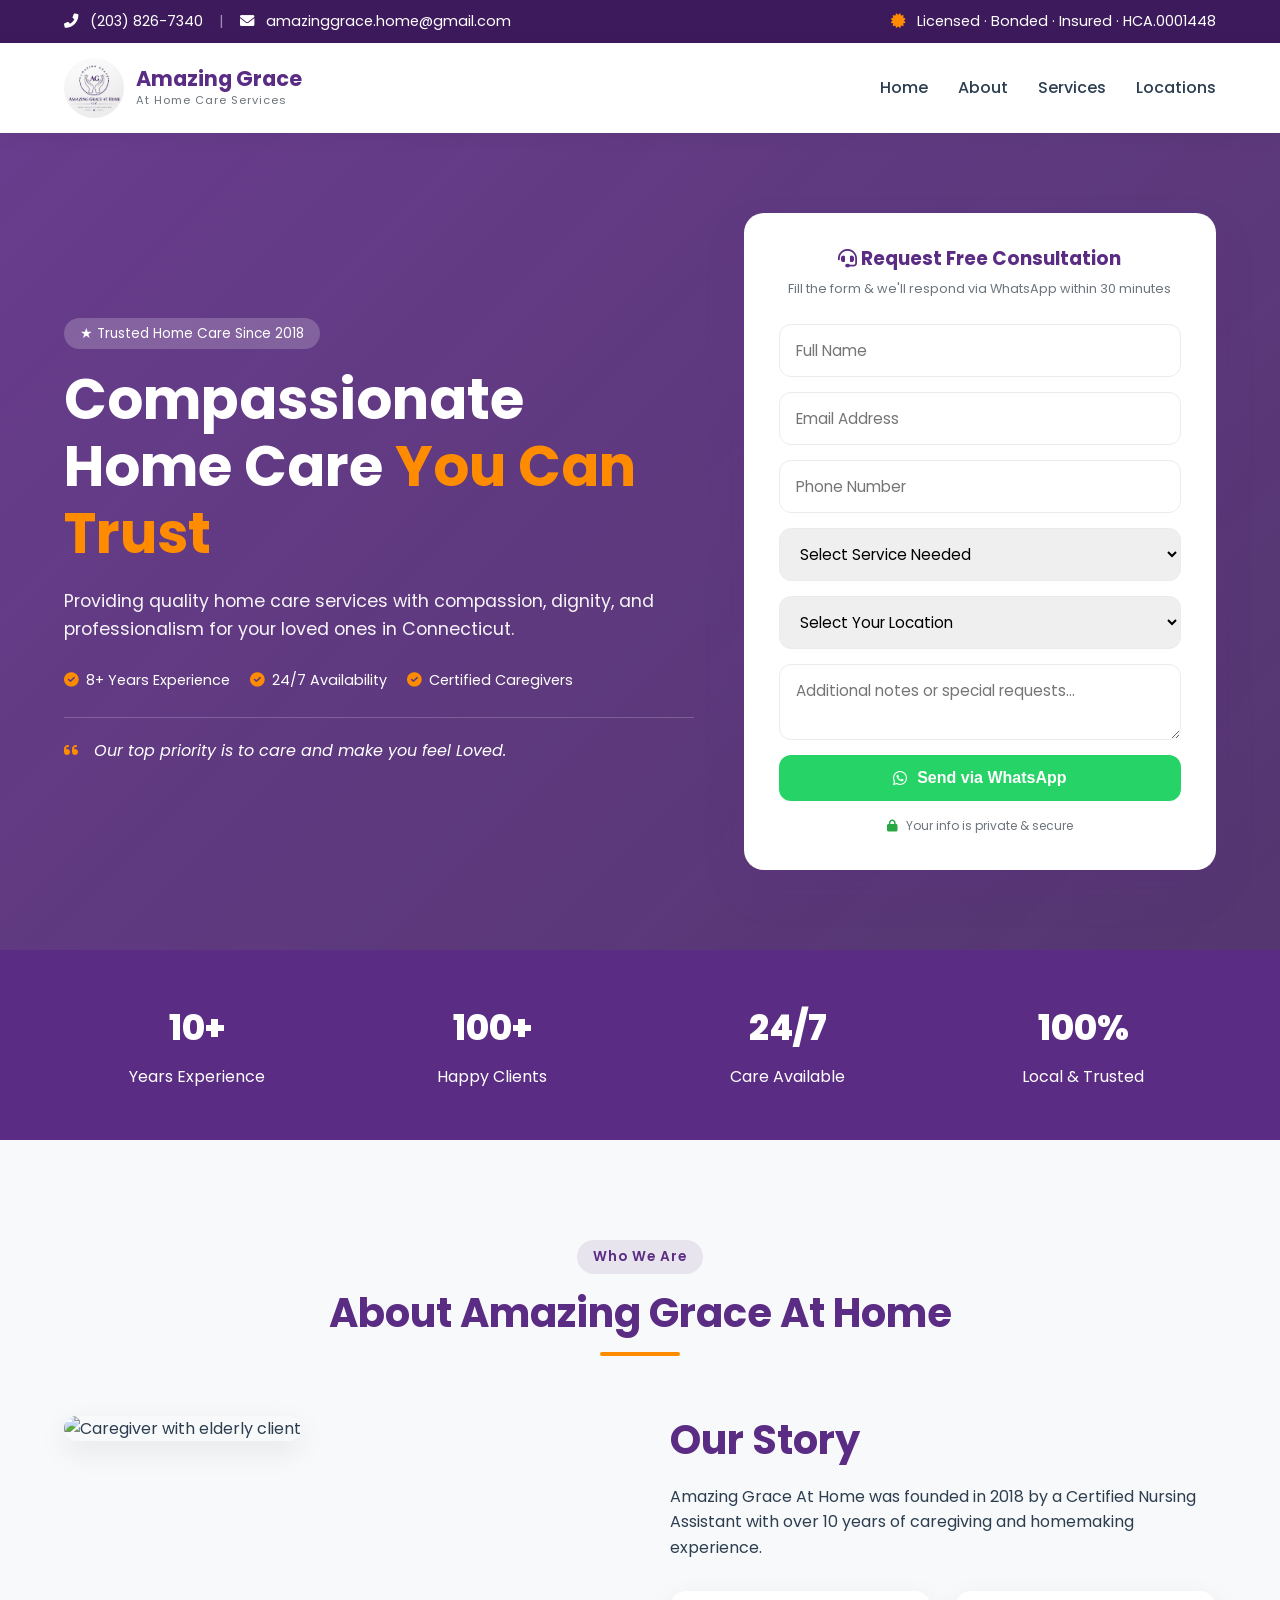
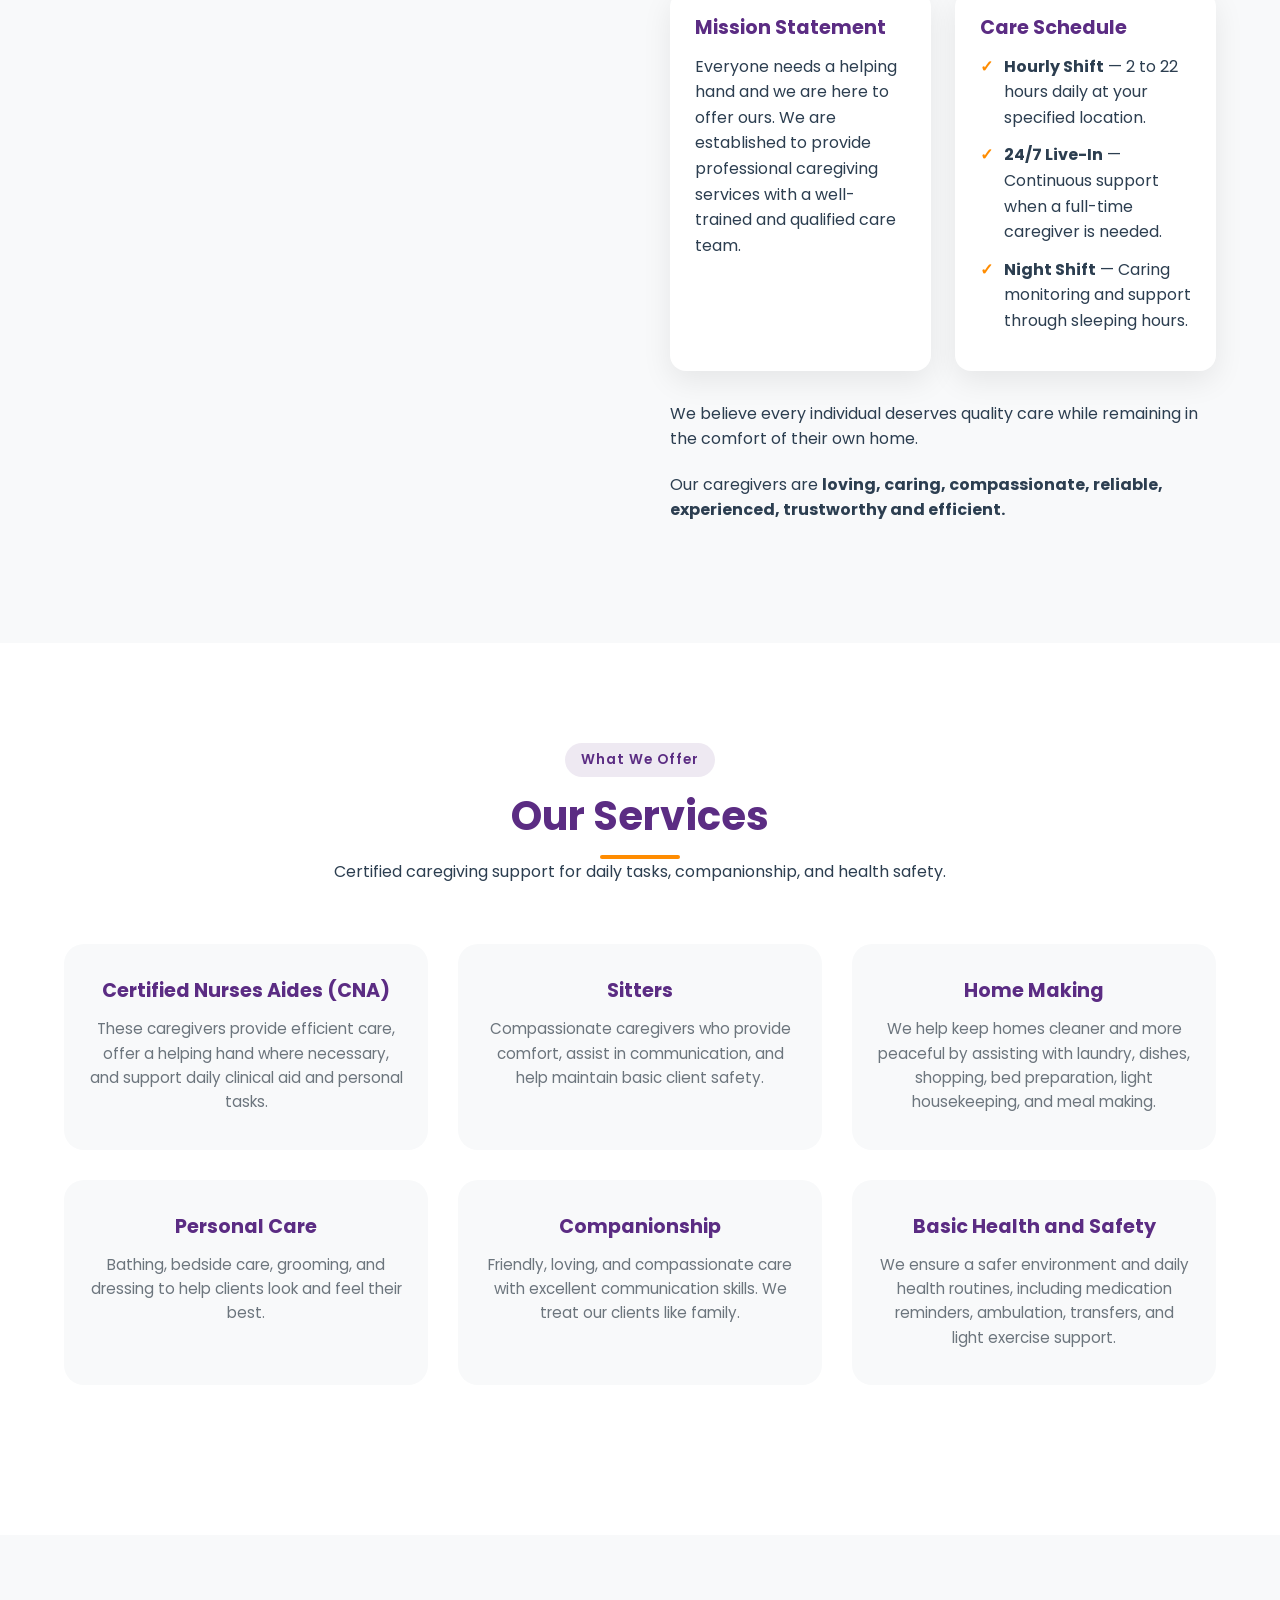
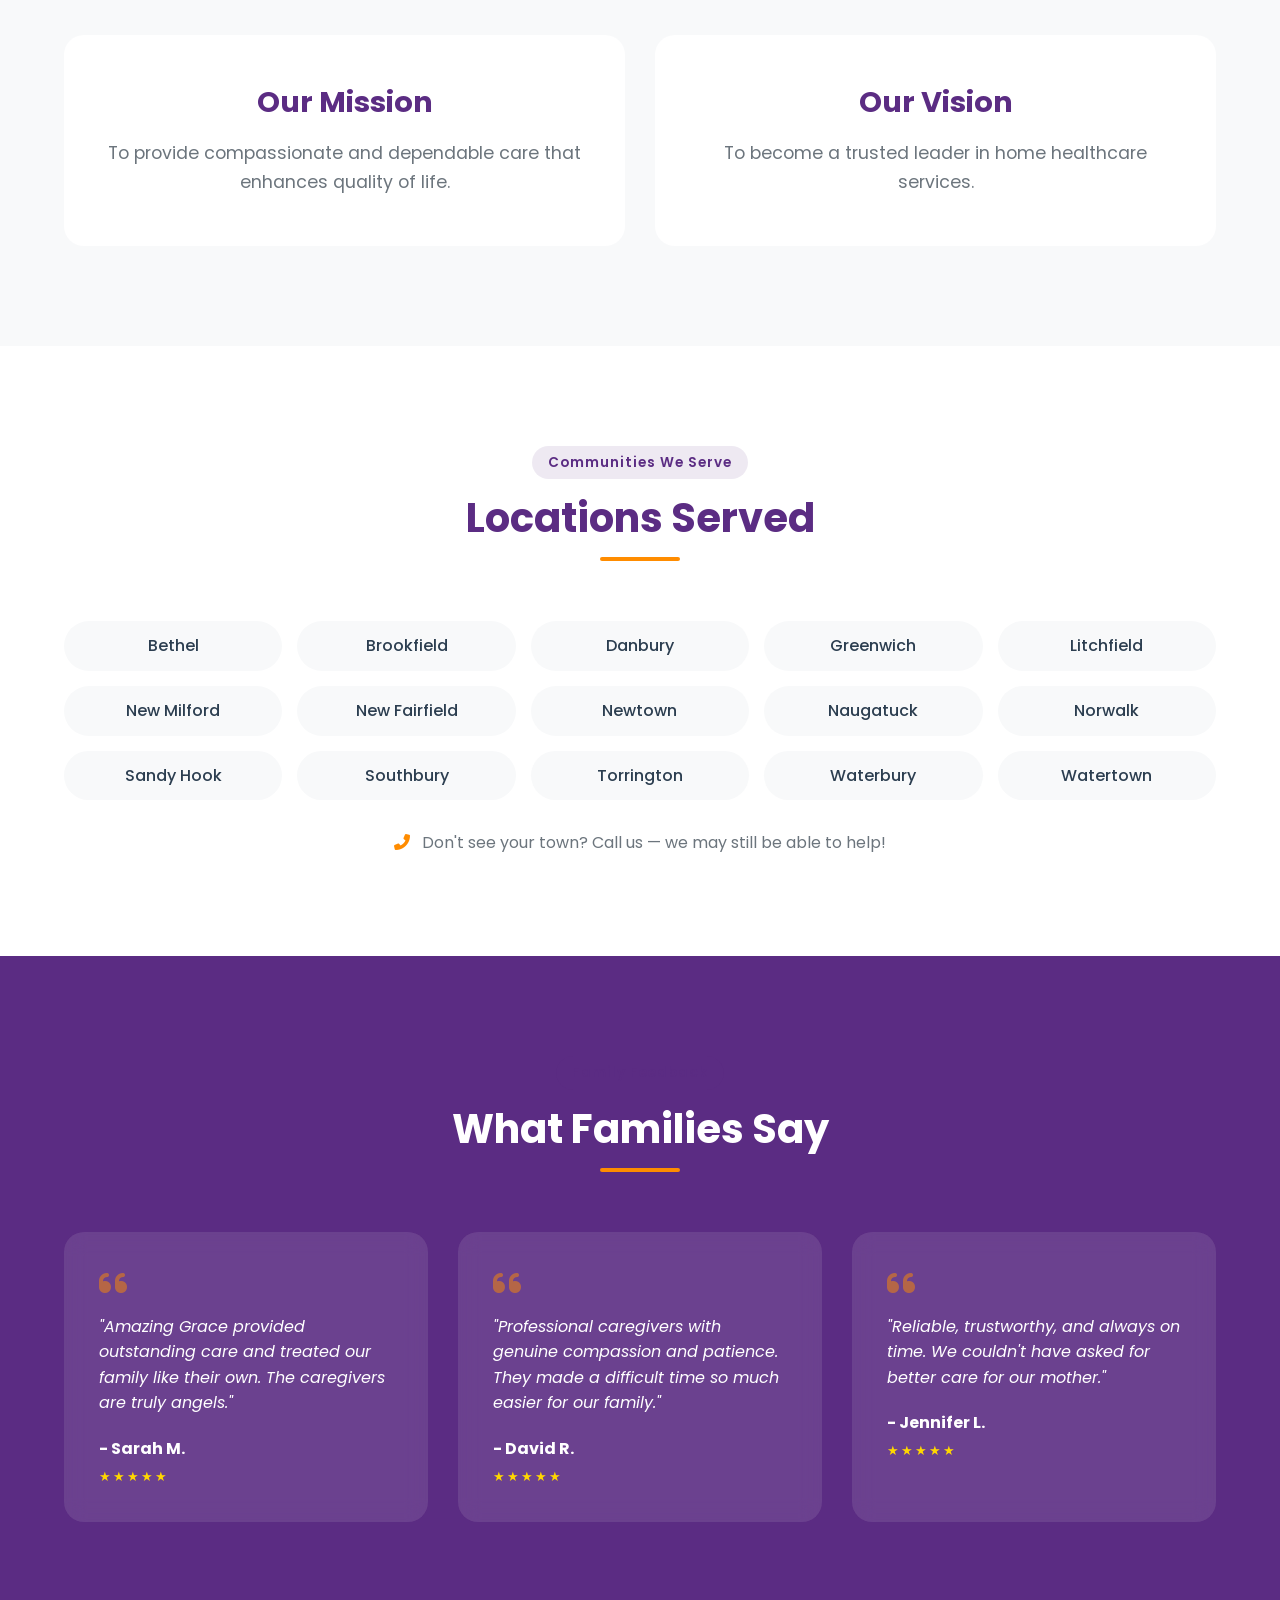
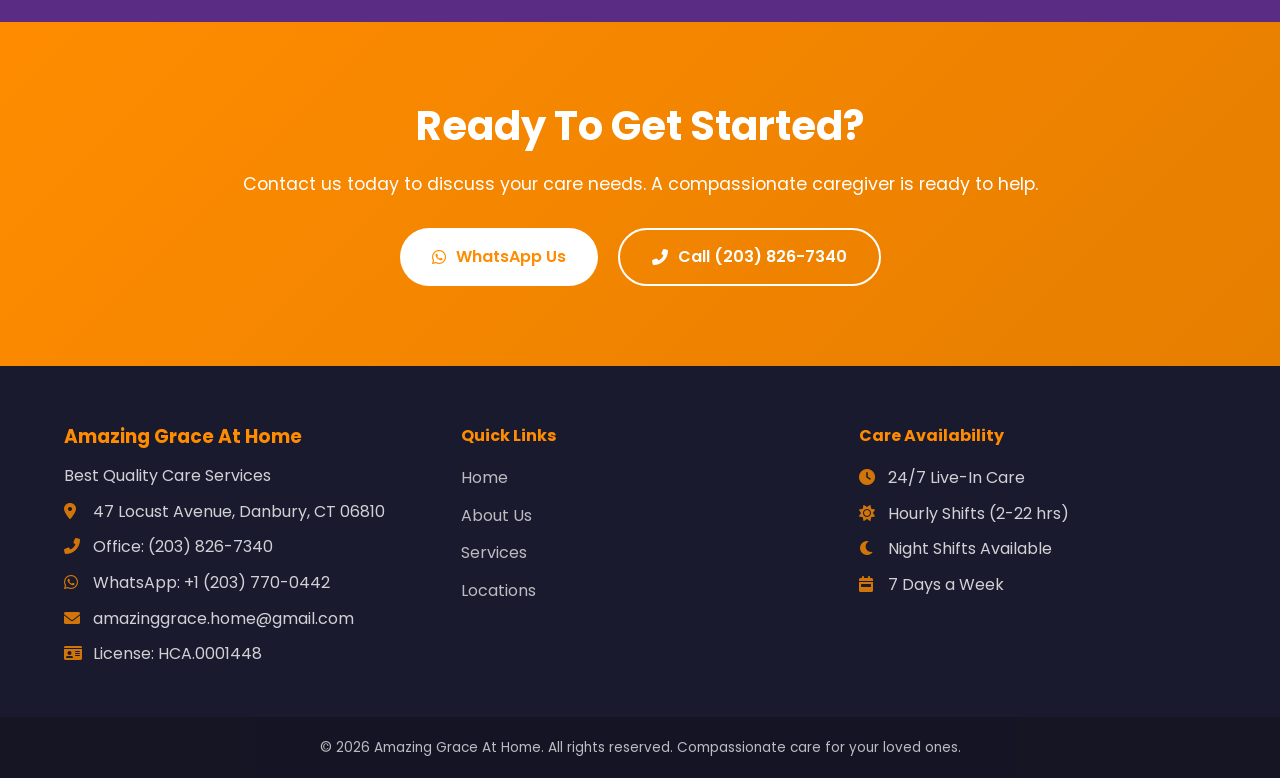
==== commit af384979: "88" ====
--- a/index.html
+++ b/index.html
@@ -837,7 +837,7 @@
                 <h1>Compassionate Home Care <span class="highlight">You Can Trust</span></h1>
                 <p>Providing quality home care services with compassion, dignity, and professionalism for your loved ones in Connecticut.</p>
                 <div class="hero-features">
-                    <div class="feature"><i class="fas fa-check-circle"></i> 10+ Years Experience</div>
+                    <div class="feature"><i class="fas fa-check-circle"></i> 8+ Years Experience</div>
                     <div class="feature"><i class="fas fa-check-circle"></i> 24/7 Availability</div>
                     <div class="feature"><i class="fas fa-check-circle"></i> Certified Caregivers</div>
                 </div>
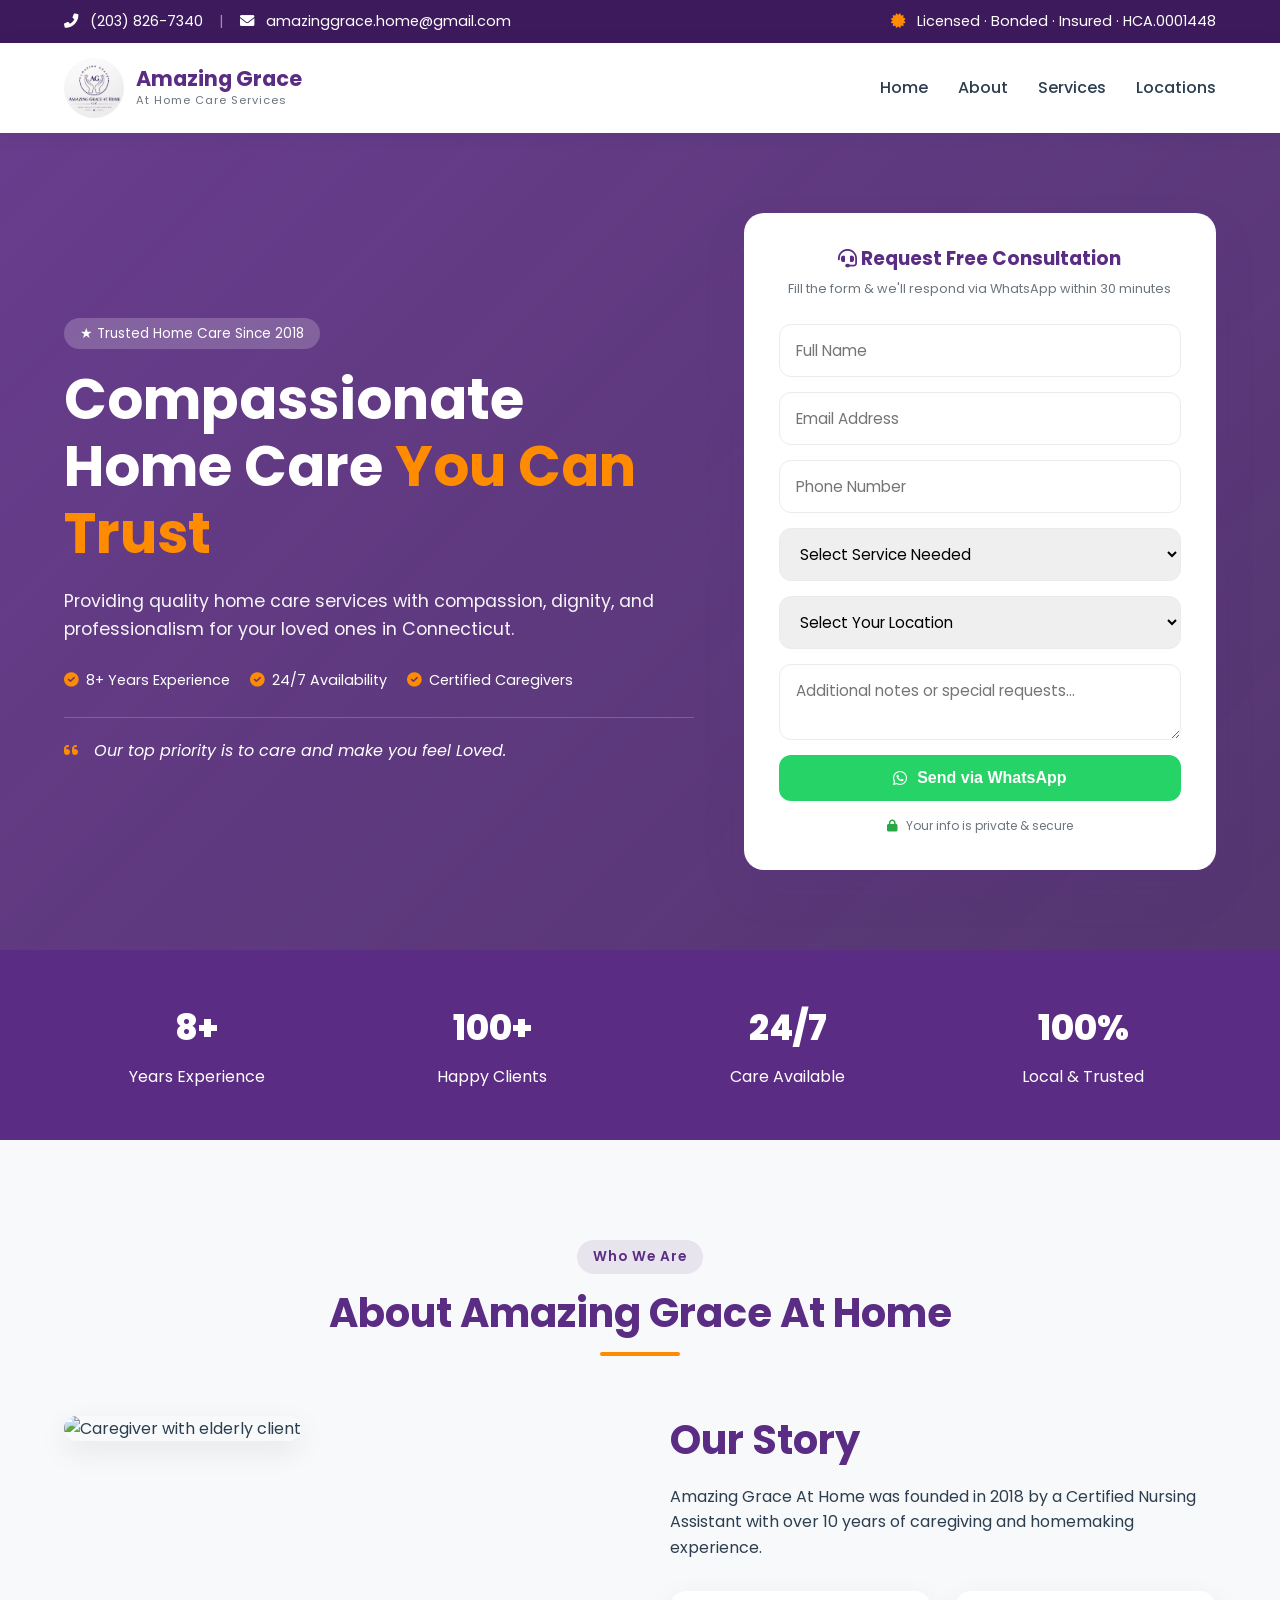
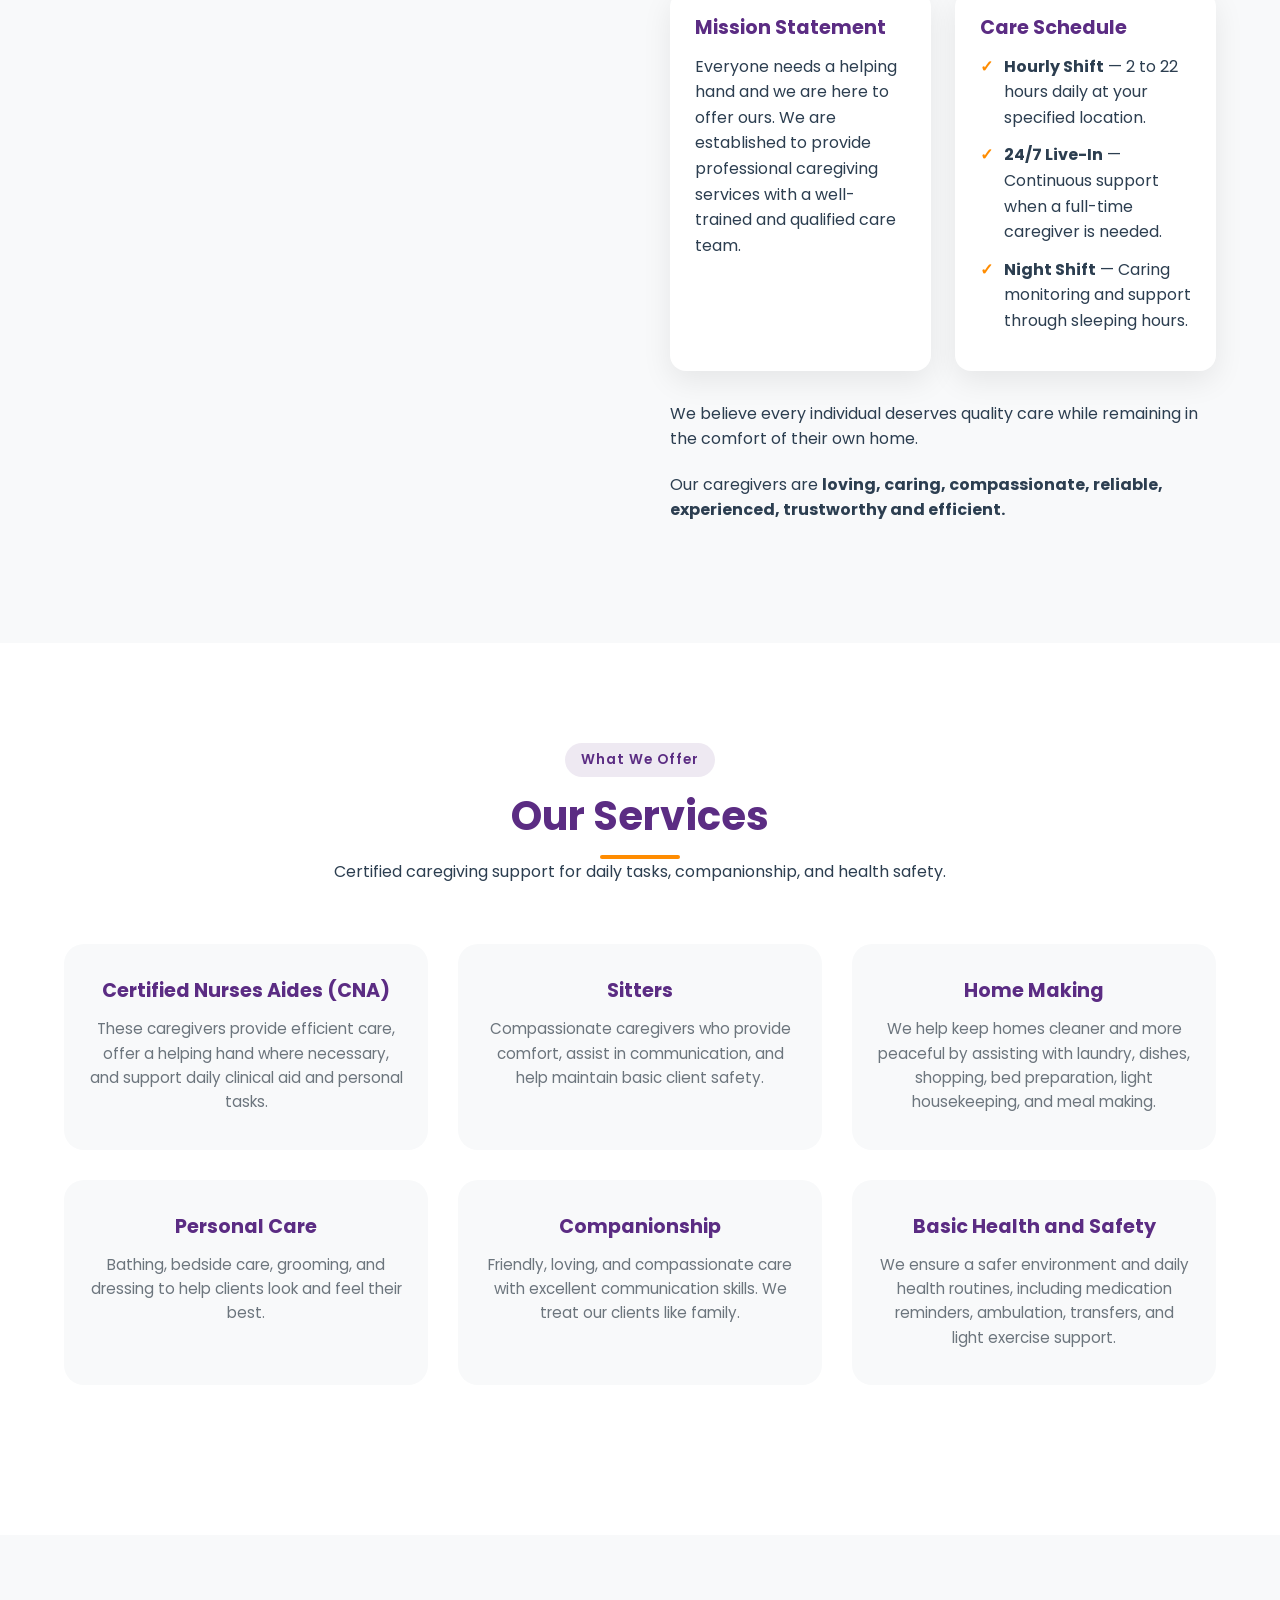
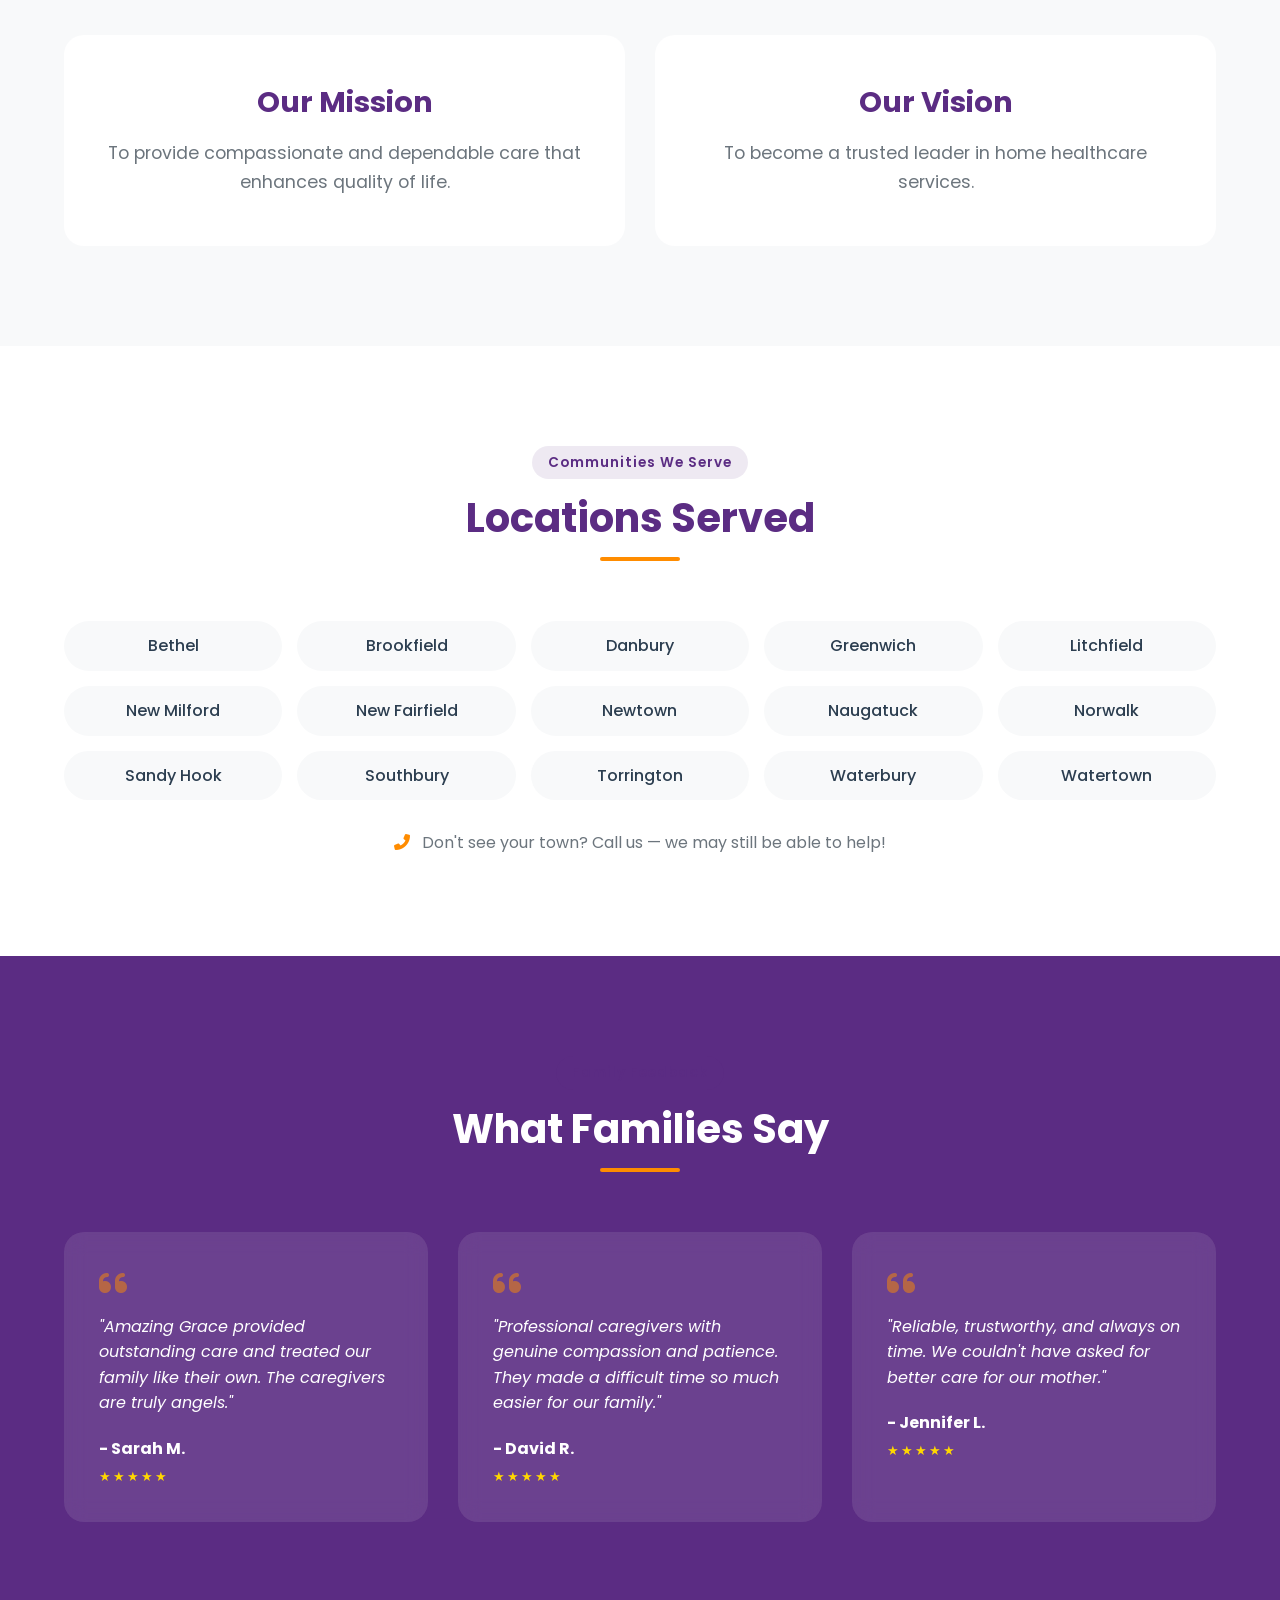
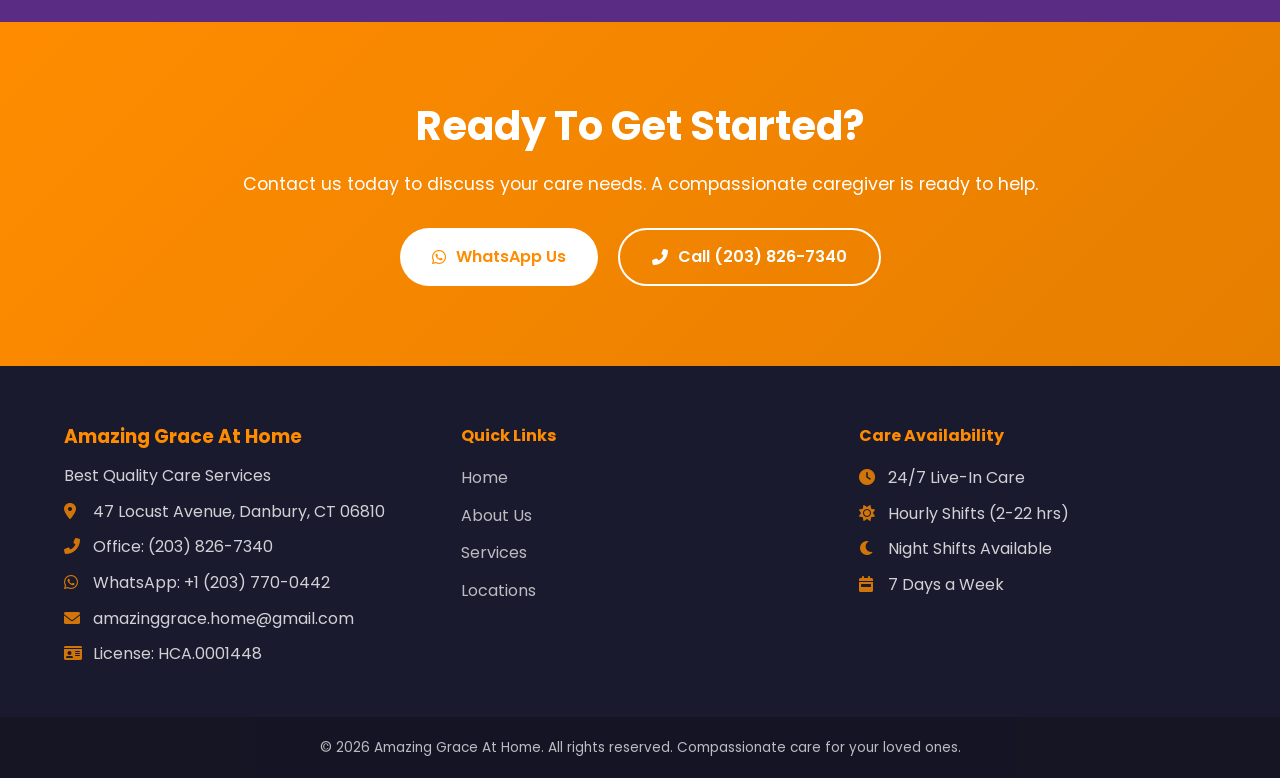
==== commit b4a49a6f: "ggg" ====
--- a/index.html
+++ b/index.html
@@ -900,7 +900,7 @@
     <!-- TRUST STATS BAR -->
     <section class="stats-bar">
         <div class="container stats-grid">
-            <div class="stat-item"><strong>10+</strong> Years Experience</div>
+            <div class="stat-item"><strong>8+</strong> Years Experience</div>
             <div class="stat-item"><strong>100+</strong> Happy Clients</div>
             <div class="stat-item"><strong>24/7</strong> Care Available</div>
             <div class="stat-item"><strong>100%</strong> Local & Trusted</div>
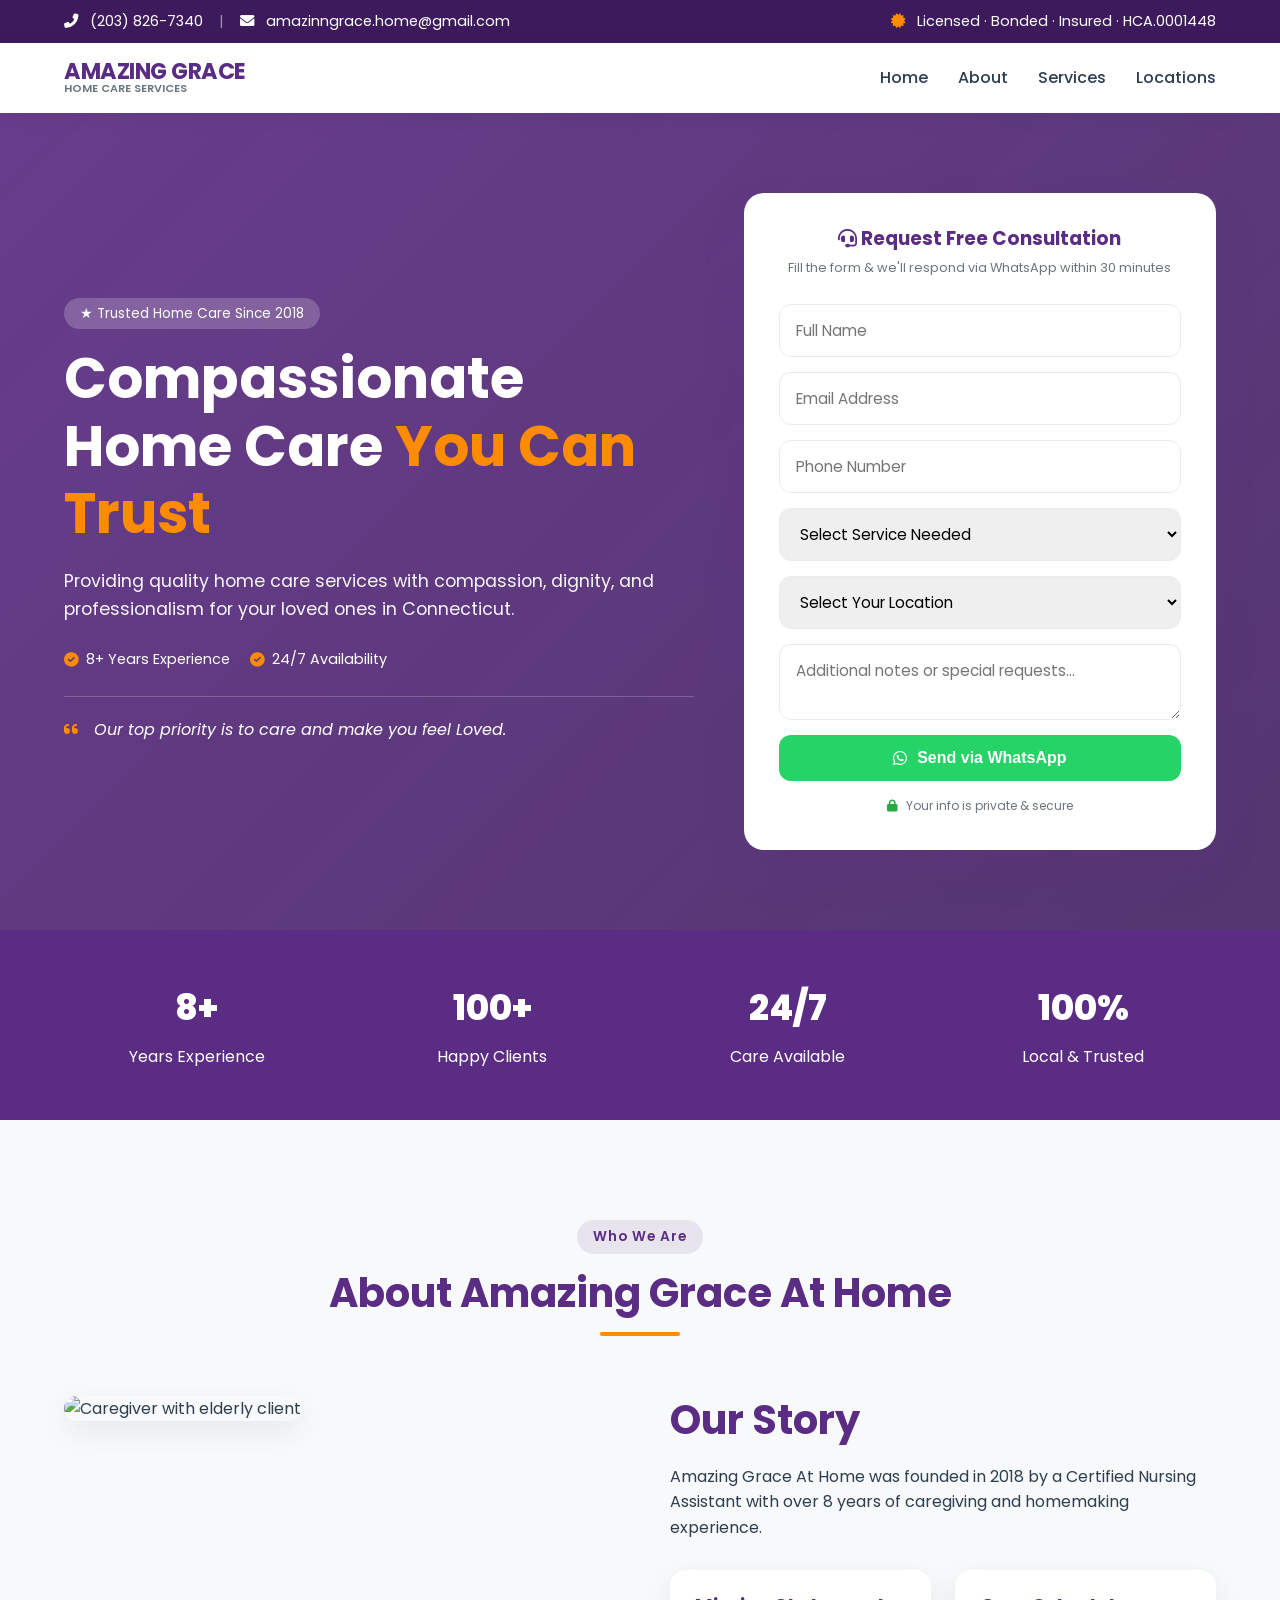
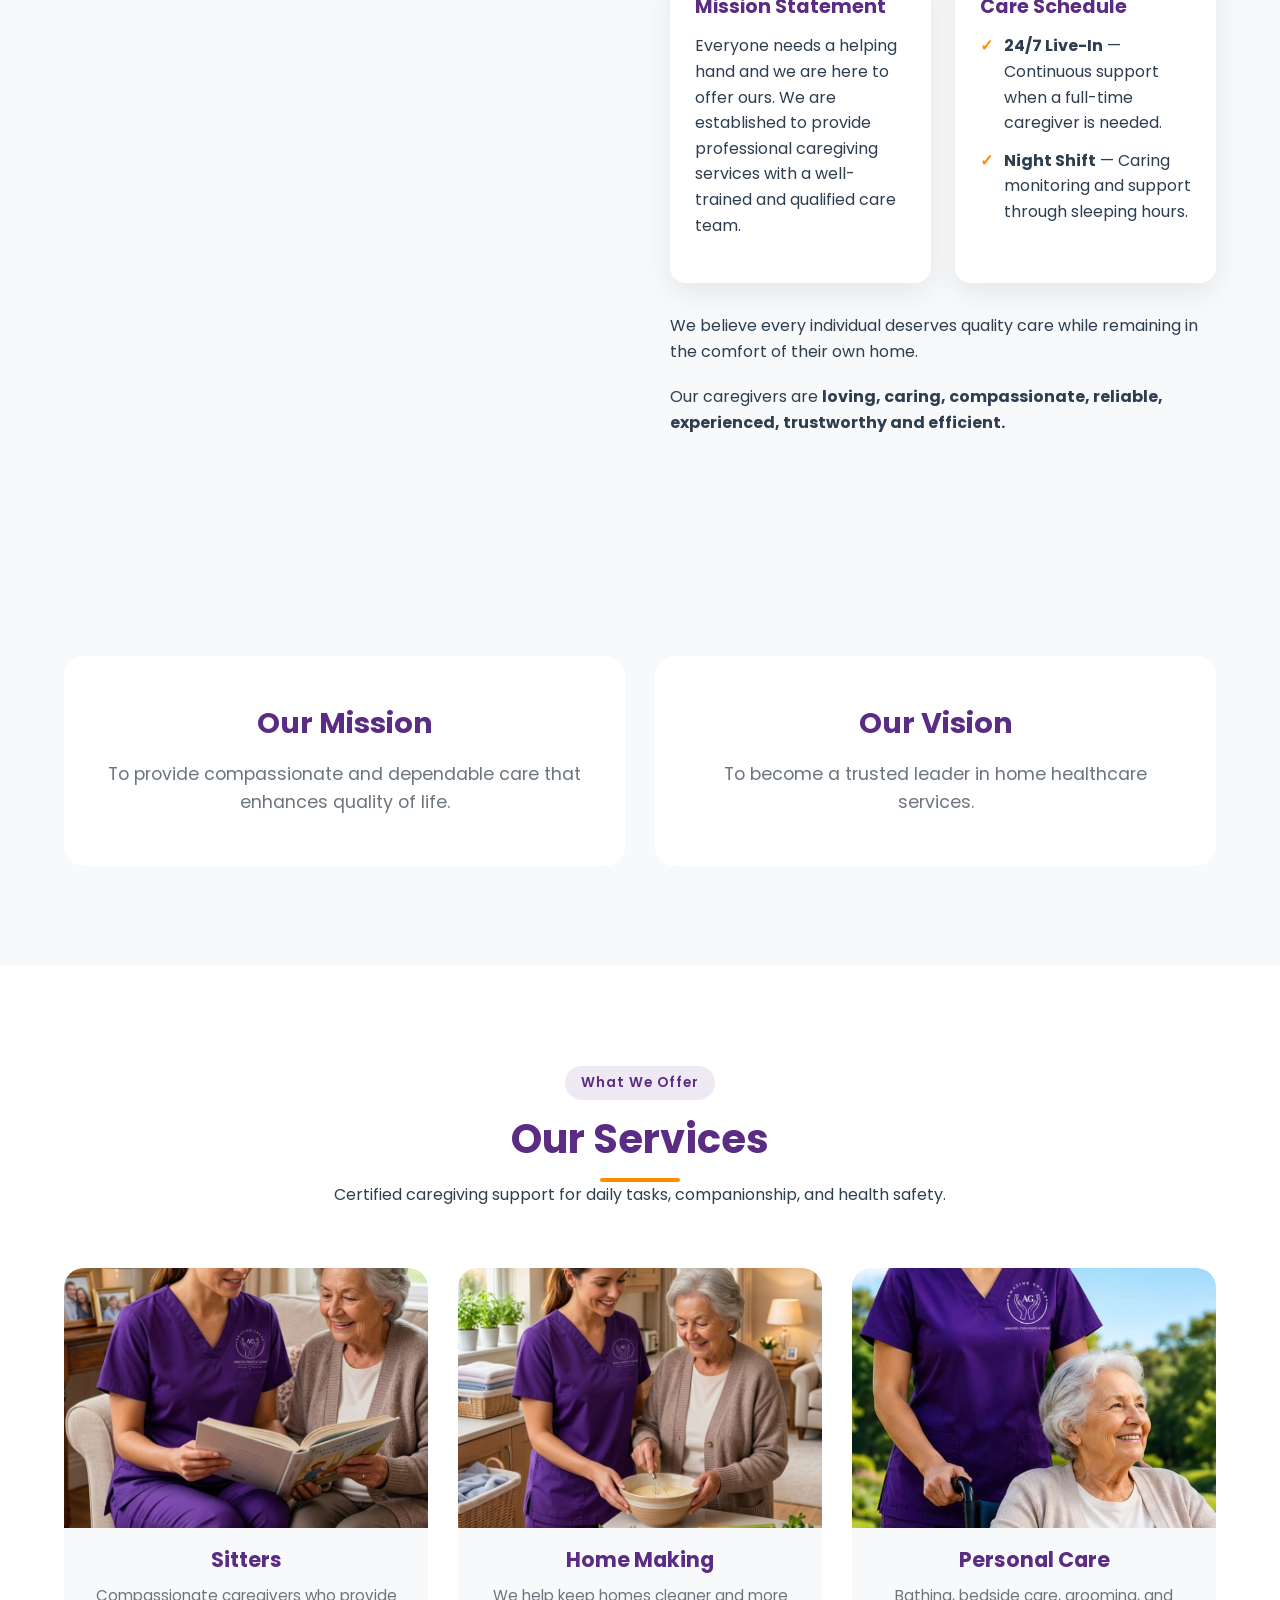
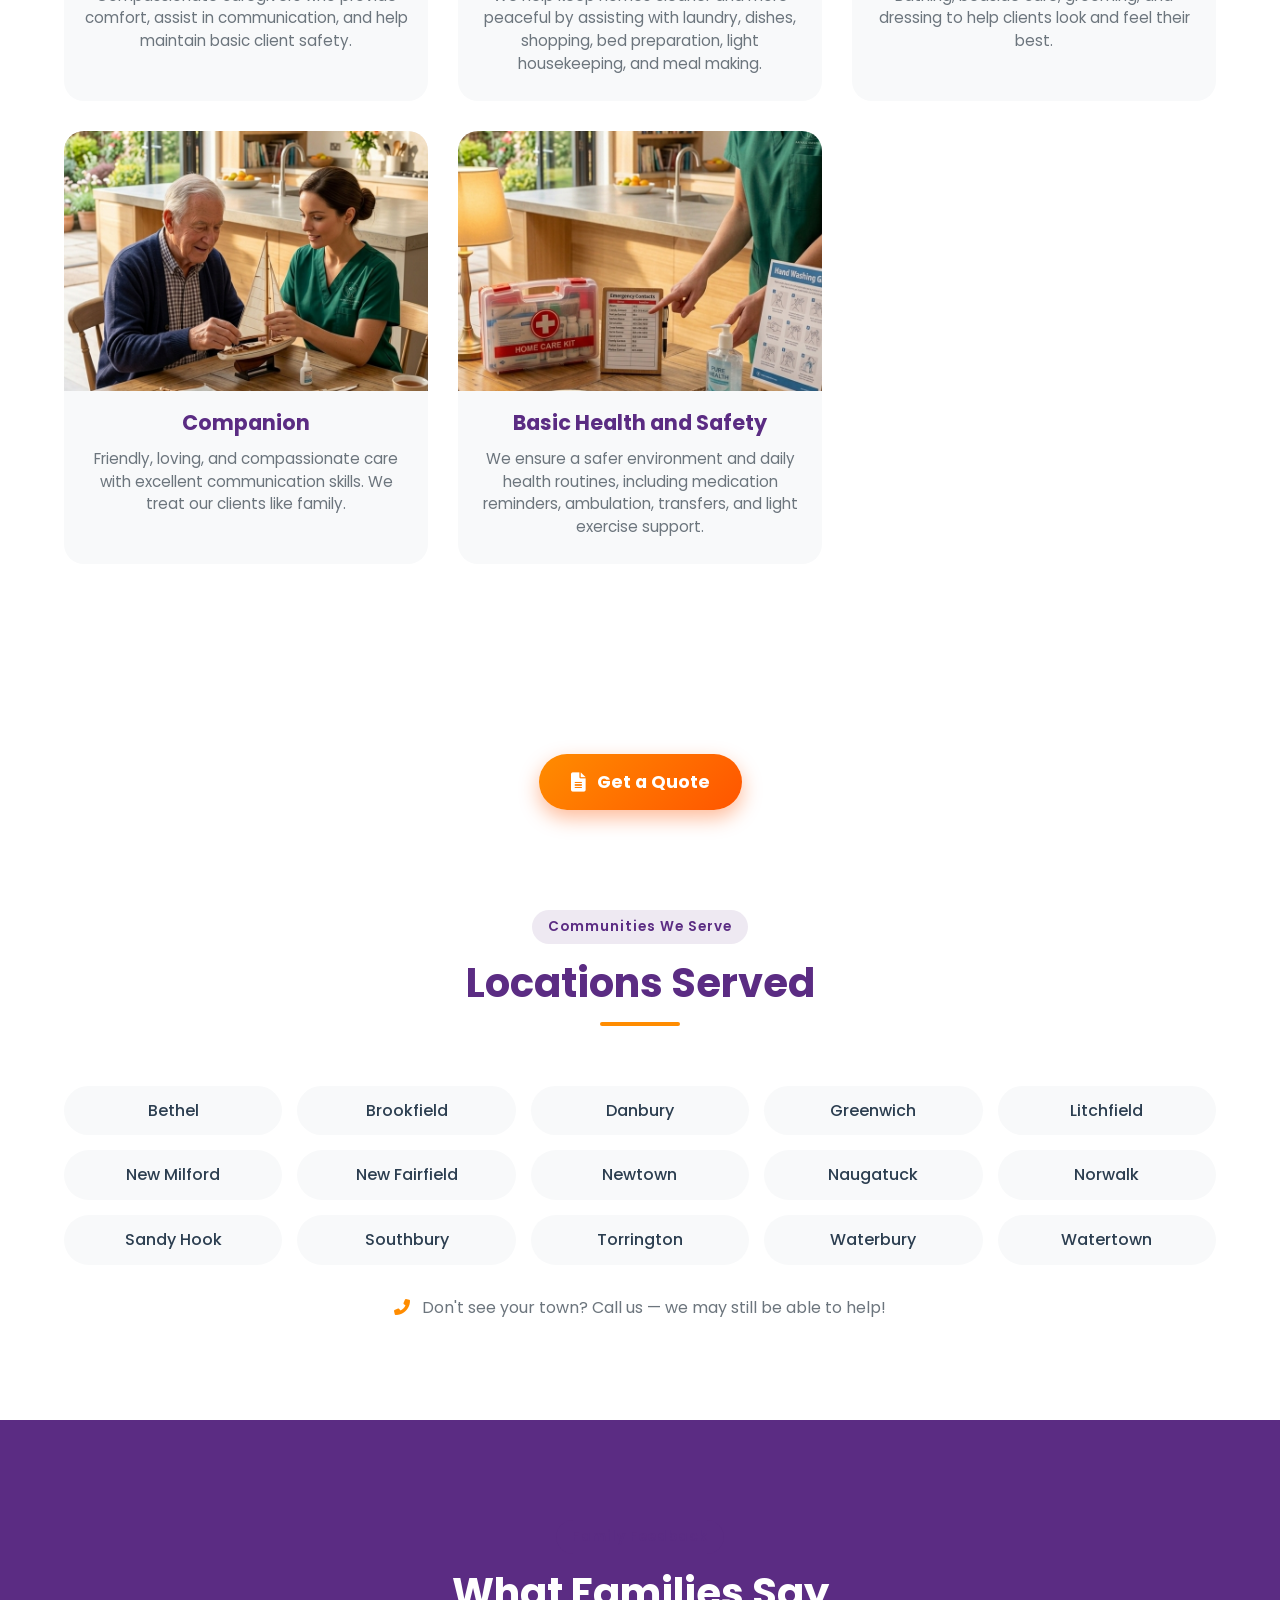
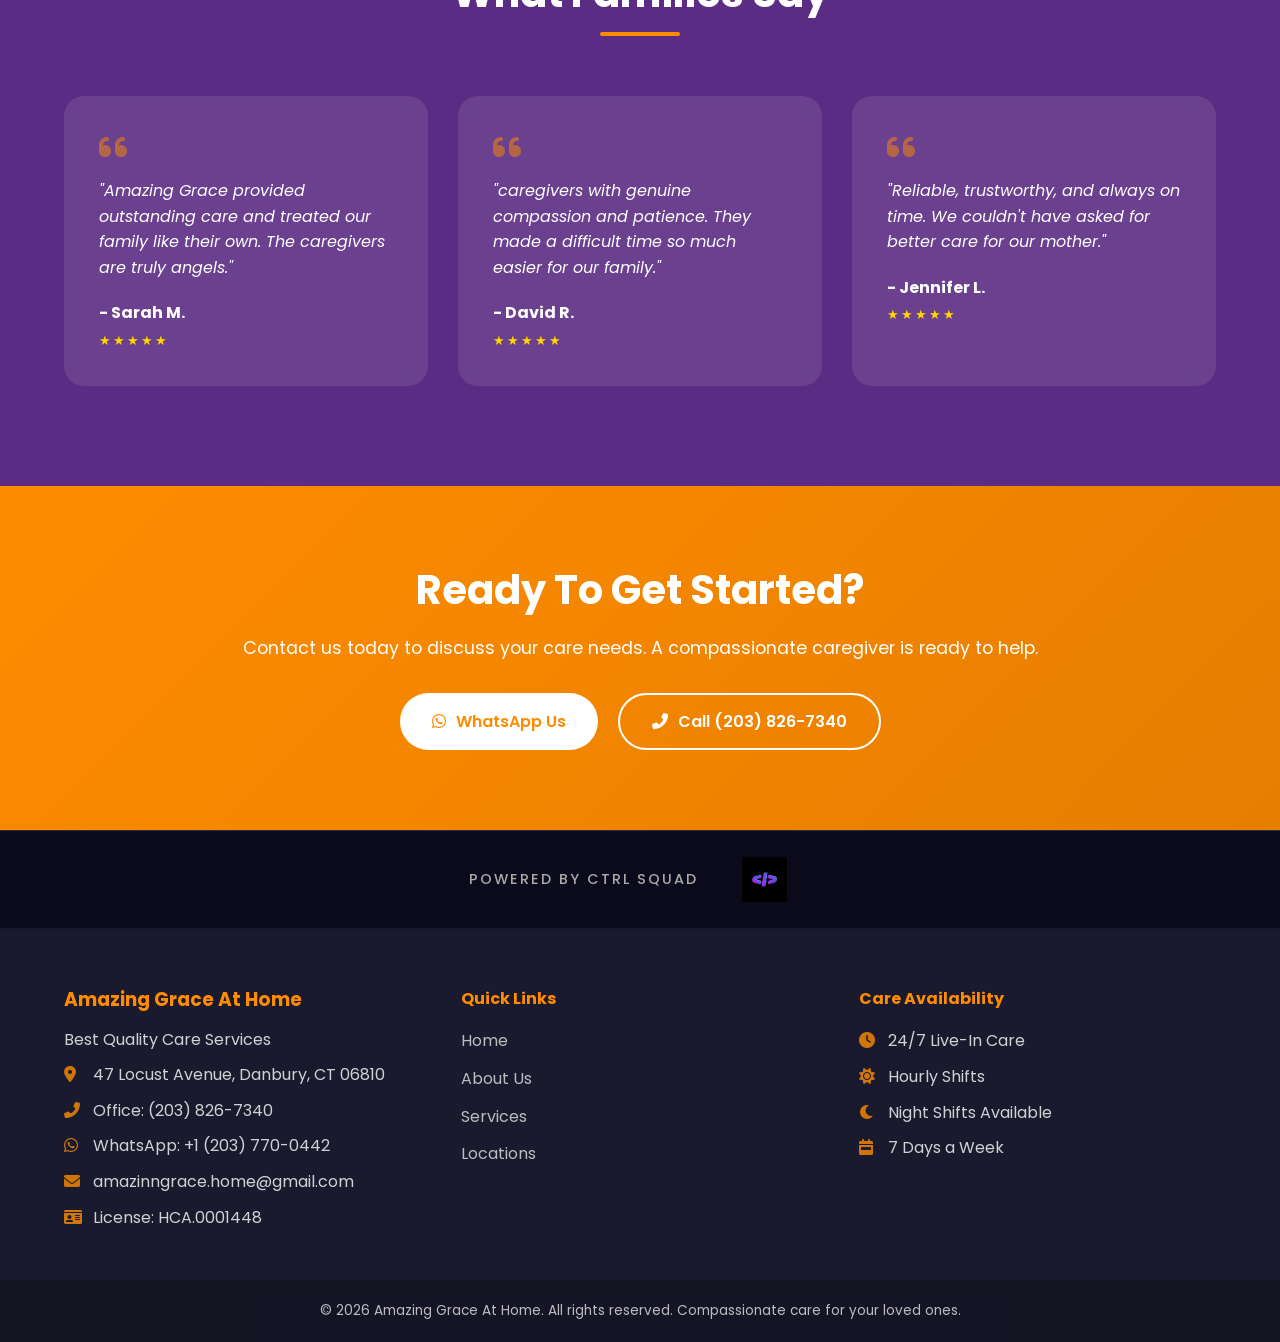
==== commit befea2cb: "sss" ====
--- a/index.html
+++ b/index.html
@@ -8,6 +8,9 @@
     <link rel="preconnect" href="https://fonts.gstatic.com" crossorigin>
     <link href="https://fonts.googleapis.com/css2?family=Poppins:wght@300;400;500;600;700;800&display=swap" rel="stylesheet">
     <link rel="stylesheet" href="https://cdnjs.cloudflare.com/ajax/libs/font-awesome/6.0.0-beta3/css/all.min.css">
+    <!-- Favicon -->
+<link rel="icon" type="image/png" href="data:image/svg+xml,%3Csvg xmlns='http://www.w3.org/2000/svg' viewBox='0 0 100 100'%3E%3Ccircle cx='50' cy='50' r='48' fill='%235B2C83'/%3E%3Cpath fill='%23FF8C00' d='M30,42 L70,42 L70,58 L30,58 Z'/%3E%3Cpath fill='%23FFFFFF' d='M46,30 L54,30 L54,70 L46,70 Z'/%3E%3Ccircle cx='50' cy='45' r='6' fill='%23FF8C00'/%3E%3Ctext x='50' y='82' font-size='14' text-anchor='middle' fill='white' font-weight='bold'%3EAG%3C/text%3E%3C/svg%3E">
+<link rel="apple-touch-icon" href="data:image/svg+xml,%3Csvg xmlns='http://www.w3.org/2000/svg' viewBox='0 0 100 100'%3E%3Ccircle cx='50' cy='50' r='48' fill='%235B2C83'/%3E%3Cpath fill='%23FF8C00' d='M30,42 L70,42 L70,58 L30,58 Z'/%3E%3Cpath fill='%23FFFFFF' d='M46,30 L54,30 L54,70 L46,70 Z'/%3E%3Ccircle cx='50' cy='45' r='6' fill='%23FF8C00'/%3E%3Ctext x='50' y='82' font-size='14' text-anchor='middle' fill='white' font-weight='bold'%3EAG%3C/text%3E%3C/svg%3E">
     <style>
         * {
             margin: 0;
@@ -140,29 +143,37 @@
             align-items: center;
         }
 
-        .logo {
-            display: flex;
-            align-items: center;
-            gap: 12px;
-        }
-
         .logo img {
-            width: 60px;
-            height: 60px;
-            object-fit: cover;
-            border-radius: 50%;
-        }
-
-        .logo-text h2 {
-            font-size: 1.3rem;
-            color: var(--primary);
-            margin: 0;
-        }
+    width: auto;         /* Allow width to scale naturally */
+    height: 65px;        /* Slightly larger for readability */
+    object-fit: contain; /* Prevents stretching */
+    border-radius: 0;    /* Remove 50% radius if using the square logo I gave you */
+    transition: var(--transition);
+    filter: drop-shadow(0 2px 4px rgba(0,0,0,0.1)); /* Adds subtle depth */
+}
+
+       .logo img {
+    width: auto;         /* Allow width to scale naturally */
+    height: 65px;        /* Slightly larger for readability */
+    object-fit: contain; /* Prevents stretching */
+    border-radius: 0;    /* Remove 50% radius if using the square logo I gave you */
+    transition: var(--transition);
+    filter: drop-shadow(0 2px 4px rgba(0,0,0,0.1)); /* Adds subtle depth */
+}
+
+/* Make logo slightly smaller on scroll for a premium feel */
+header.scrolled .logo img {
+    height: 50px;
+}
+
+.logo-text h2 {
+    font-size: 1.4rem;
+    letter-spacing: -0.5px; /* Tighter tracking looks more modern */
+    text-transform: uppercase; /* Optional: makes the brand name feel more established */
+}
 
         .logo-text p {
-            font-size: 0.7rem;
-            color: var(--gray-dark);
-            letter-spacing: 1px;
+            display: none;
         }
 
         .nav-links {
@@ -359,7 +370,7 @@
             margin-bottom: 8px;
         }
 
-        /* ABOUT SECTION (from about.html) */
+        /* ABOUT SECTION */
         .about-section {
             padding: 100px 0;
             background: var(--gray-light);
@@ -434,7 +445,7 @@
             font-weight: bold;
         }
 
-        /* SERVICES SECTION (detailed from about.html) */
+        /* SERVICES SECTION WITH IMAGE CONTAINERS */
         .services-section {
             padding: 100px 0;
         }
@@ -448,10 +459,11 @@
 
         .service-card {
             background: var(--gray-light);
-            padding: 35px 25px;
             border-radius: 20px;
+            overflow: hidden;
             transition: var(--transition);
             text-align: center;
+            padding: 0;
         }
 
         .service-card:hover {
@@ -460,15 +472,37 @@
             background: var(--white);
         }
 
+        /* IMAGE CONTAINER FOR SERVICE CARDS */
+        .service-img-container {
+            width: 100%;
+            height: 260px;
+            overflow: hidden;
+            background: linear-gradient(135deg, #f5f0fa, #e8e0f0);
+        }
+
+        .service-img-container img {
+            width: 100%;
+            height: 100%;
+            object-fit: cover;
+            transition: transform 0.4s ease;
+            display: block;
+        }
+
+        .service-card:hover .service-img-container img {
+            transform: scale(1.05);
+        }
+
         .service-card h3 {
             color: var(--primary);
-            margin-bottom: 15px;
-            font-size: 1.2rem;
+            margin: 20px 20px 12px;
+            font-size: 1.3rem;
         }
 
         .service-card p {
             color: var(--gray-dark);
+            padding: 0 20px 25px;
             font-size: 0.95rem;
+            line-height: 1.5;
         }
 
         /* MISSION & VISION CARDS */
@@ -505,6 +539,94 @@
         .mission-card p {
             color: var(--gray-dark);
             font-size: 1.1rem;
+        }
+
+        /* EYE-CATCHING GET A QUOTE BUTTON */
+        .btn-get-quote-catchy {
+            display: inline-flex;
+            align-items: center;
+            gap: 16px;
+            background: linear-gradient(135deg, #FF5500, #FF8C00, #FFB347, #FF6600);
+            background-size: 300% auto;
+            color: white;
+            font-weight: 800;
+            font-size: 1.35rem;
+            padding: 18px 48px;
+            border-radius: 70px;
+            text-decoration: none;
+            box-shadow: 0 20px 35px rgba(255, 68, 0, 0.55), 0 0 0 2px rgba(255,255,200,0.3) inset;
+            transition: all 0.3s ease;
+            letter-spacing: 1.5px;
+            border: none;
+            cursor: pointer;
+            animation: vibrantPulse 2.2s infinite, gradientShift 3s ease infinite;
+            backdrop-filter: blur(1px);
+        }
+
+        .btn-get-quote-catchy i {
+            font-size: 1.7rem;
+            filter: drop-shadow(0 2px 2px rgba(0,0,0,0.2));
+            transition: transform 0.2s;
+        }
+
+        .btn-get-quote-catchy:hover {
+            transform: translateY(-7px) scale(1.02);
+            background: linear-gradient(135deg, #FF4400, #FF7A00, #FFA500, #FF5500);
+            background-size: 300% auto;
+            box-shadow: 0 28px 45px rgba(255, 68, 0, 0.75);
+            color: white;
+            animation: none;
+        }
+
+        .btn-get-quote-catchy:hover i {
+            transform: translateX(8px);
+        }
+
+        @keyframes vibrantPulse {
+            0% { 
+                box-shadow: 0 20px 35px rgba(255, 68, 0, 0.5), 0 0 0 0 rgba(255,140,0,0.4); 
+            }
+            50% { 
+                box-shadow: 0 25px 45px rgba(255, 68, 0, 0.8), 0 0 0 6px rgba(255,140,0,0.2); 
+            }
+            100% { 
+                box-shadow: 0 20px 35px rgba(255, 68, 0, 0.5), 0 0 0 0 rgba(255,140,0,0); 
+            }
+        }
+
+        @keyframes gradientShift {
+            0% { background-position: 0% 50%; }
+            50% { background-position: 100% 50%; }
+            100% { background-position: 0% 50%; }
+        }
+
+        /* Eye-catching colored button for Get a Quote */
+        .btn-quote-colored {
+            display: inline-flex;
+            align-items: center;
+            gap: 12px;
+            background: linear-gradient(135deg, #FF8C00, #FF5500);
+            color: white;
+            font-weight: 700;
+            font-size: 1.1rem;
+            padding: 14px 32px;
+            border-radius: 50px;
+            text-decoration: none;
+            transition: all 0.3s ease;
+            box-shadow: 0 8px 20px rgba(255, 85, 0, 0.4);
+            border: none;
+            cursor: pointer;
+        }
+
+        .btn-quote-colored i {
+            font-size: 1.2rem;
+        }
+
+        .btn-quote-colored:hover {
+            background: linear-gradient(135deg, #FF7700, #FF4400);
+            transform: translateY(-3px);
+            box-shadow: 0 12px 25px rgba(255, 85, 0, 0.5);
+            color: white;
         }
 
         /* LOCATIONS SECTION */
@@ -740,18 +862,38 @@
             transform: translateY(0);
         }
 
+        html {
+            scroll-behavior: smooth;
+        }
+
         /* RESPONSIVE */
         @media (max-width: 1024px) {
             h1 { font-size: 2.8rem; }
             h2 { font-size: 2rem; }
-            .hero-split { grid-template-columns: 1fr; }
-            .services-grid, .testimonials-grid {
-                grid-template-columns: repeat(2, 1fr);
-            }
+            .hero-split { grid-template-columns: 1fr; gap: 40px; }
+            .hero-content { text-align: center; }
+            .hero-features { justify-content: center; }
+            .services-grid, .testimonials-grid { grid-template-columns: repeat(2, 1fr); }
+            .mission-container, .about-info-row { grid-template-columns: 1fr; }
+            .about-container { grid-template-columns: 1fr; gap: 40px; }
             .locations-grid { grid-template-columns: repeat(3, 1fr); }
         }
 
         @media (max-width: 768px) {
+            .container { width: 92%; }
+            h1 { font-size: 2rem; line-height: 1.2; }
+            h2 { font-size: 1.8rem; }
+            .hero, .about-section, .mission-section, .services-section, .locations-section, .testimonials-section, .cta-section { padding: 70px 0; }
+            .hero-form-card { padding: 25px 20px; }
+            .services-grid, .testimonials-grid, .about-info-row, .mission-container, .footer-grid { grid-template-columns: 1fr; }
+            .stats-grid { grid-template-columns: repeat(2, 1fr); gap: 20px; }
+            .locations-grid { grid-template-columns: repeat(2, 1fr); }
+            .service-img-container { height: 200px; }
+            .cta-buttons { flex-direction: column; align-items: center; }
+            .btn-primary, .btn-secondary { width: 100%; max-width: 320px; justify-content: center; }
+            .top-bar { font-size: 0.8rem; }
+            .top-bar-flex { flex-direction: column; text-align: center; }
+            .contact-info, .license-info { line-height: 1.6; }
             .mobile-toggle { display: block; }
             .nav-links {
                 display: none;
@@ -766,28 +908,29 @@
                 box-shadow: 0 10px 30px rgba(0,0,0,0.1);
             }
             .nav-links.active { display: flex; }
-            .stats-grid { grid-template-columns: repeat(2, 1fr); }
-            .services-grid, .testimonials-grid, .about-info-row {
-                grid-template-columns: 1fr;
-            }
-            .about-container {
-                grid-template-columns: 1fr;
-            }
-            .footer-grid { grid-template-columns: 1fr; text-align: center; }
-            .locations-grid { grid-template-columns: repeat(2, 1fr); }
-            .top-bar-flex { flex-direction: column; text-align: center; }
             .hero-features { justify-content: center; }
             .hero-content { text-align: center; }
-            h1 { font-size: 2rem; }
-            .mission-container { grid-template-columns: 1fr; }
         }
 
         @media (max-width: 480px) {
-            .locations-grid { grid-template-columns: 1fr; }
-            .stats-grid { grid-template-columns: 1fr; }
+            .container { width: 94%; }
+            h1 { font-size: 1.7rem; }
+            h2 { font-size: 1.5rem; }
+            .stats-grid, .locations-grid { grid-template-columns: 1fr; }
+            .hero-features { flex-direction: column; align-items: flex-start; gap: 10px; }
+            .hero-content { text-align: left; }
+            .hero-form-card { padding: 20px 16px; }
+            .service-card, .testimonial-card, .mission-card, .about-card { padding: 0; }
+            .service-img-container { height: 180px; }
+            .service-card h3 { margin: 15px 15px 8px; }
+            .service-card p { padding: 0 15px 20px; }
+            .logo img { width: 50px; height: 50px; }
+            .logo-text h2 { font-size: 1rem; }
+            .nav-links { padding: 15px; }
             .cta-buttons { flex-direction: column; align-items: center; }
-        }
-    </style>
+            .btn-get-quote-catchy { font-size: 0.9rem; padding: 12px 20px; }
+        }
+</style>
 </head>
 <body>
 
@@ -797,7 +940,7 @@
             <div class="contact-info">
                 <i class="fas fa-phone-alt"></i> (203) 826-7340
                 <span class="separator">|</span>
-                <i class="fas fa-envelope"></i> amazinggrace.home@gmail.com
+                <i class="fas fa-envelope"></i> amazinngrace.home@gmail.com
             </div>
             <div class="license-info">
                 <i class="fas fa-certificate"></i> Licensed · Bonded · Insured · HCA.0001448
@@ -808,13 +951,13 @@
     <!-- HEADER / NAVIGATION (no Contact button) -->
     <header>
         <div class="container navbar">
-            <div class="logo">
-                <img src="./image/logo.jpeg" alt="Amazing Grace At Home Logo" onerror="this.src='https://placehold.co/80x80?text=AG'">
-                <div class="logo-text">
-                    <h2>Amazing Grace</h2>
-                    <p>At Home Care Services</p>
-                </div>
-            </div>
+           <div class="logo">
+    
+    <div class="logo-text">
+        <h2>Amazing Grace</h2>
+        <p style="display: block; font-size: 0.7rem; color: var(--gray-dark); margin-top: -5px; font-weight: 600;">HOME CARE SERVICES</p>
+    </div>
+</div>
             <div class="mobile-toggle" id="mobileToggle">
                 <i class="fas fa-bars"></i>
             </div>
@@ -839,7 +982,6 @@
                 <div class="hero-features">
                     <div class="feature"><i class="fas fa-check-circle"></i> 8+ Years Experience</div>
                     <div class="feature"><i class="fas fa-check-circle"></i> 24/7 Availability</div>
-                    <div class="feature"><i class="fas fa-check-circle"></i> Certified Caregivers</div>
                 </div>
                 <div class="hero-quote">
                     <i class="fas fa-quote-left"></i> Our top priority is to care and make you feel Loved.
@@ -921,7 +1063,7 @@
                 </div>
                 <div class="story-text reveal">
                     <h2>Our Story</h2>
-                    <p>Amazing Grace At Home was founded in 2018 by a Certified Nursing Assistant with over 10 years of caregiving and homemaking experience.</p>
+                    <p>Amazing Grace At Home was founded in 2018 by a Certified Nursing Assistant with over 8 years of caregiving and homemaking experience.</p>
                     
                     <div class="about-info-row">
                         <div class="about-card">
@@ -931,7 +1073,6 @@
                         <div class="about-card">
                             <h3>Care Schedule</h3>
                             <ul>
-                                <li><strong>Hourly Shift</strong> — 2 to 22 hours daily at your specified location.</li>
                                 <li><strong>24/7 Live-In</strong> — Continuous support when a full-time caregiver is needed.</li>
                                 <li><strong>Night Shift</strong> — Caring monitoring and support through sleeping hours.</li>
                             </ul>
@@ -940,45 +1081,6 @@
 
                     <p>We believe every individual deserves quality care while remaining in the comfort of their own home.</p>
                     <p>Our caregivers are <strong>loving, caring, compassionate, reliable, experienced, trustworthy and efficient.</strong></p>
-                </div>
-            </div>
-        </div>
-    </section>
-
-    <!-- SERVICES SECTION (detailed from about.html) -->
-    <section id="services" class="services-section">
-        <div class="container">
-            <div class="section-header reveal">
-                <span class="section-tag">What We Offer</span>
-                <h2>Our Services</h2>
-                <div class="section-line"></div>
-                <p>Certified caregiving support for daily tasks, companionship, and health safety.</p>
-            </div>
-
-            <div class="services-grid">
-                <div class="service-card reveal">
-                    <h3>Certified Nurses Aides (CNA)</h3>
-                    <p>These caregivers provide efficient care, offer a helping hand where necessary, and support daily clinical aid and personal tasks.</p>
-                </div>
-                <div class="service-card reveal">
-                    <h3>Sitters</h3>
-                    <p>Compassionate caregivers who provide comfort, assist in communication, and help maintain basic client safety.</p>
-                </div>
-                <div class="service-card reveal">
-                    <h3>Home Making</h3>
-                    <p>We help keep homes cleaner and more peaceful by assisting with laundry, dishes, shopping, bed preparation, light housekeeping, and meal making.</p>
-                </div>
-                <div class="service-card reveal">
-                    <h3>Personal Care</h3>
-                    <p>Bathing, bedside care, grooming, and dressing to help clients look and feel their best.</p>
-                </div>
-                <div class="service-card reveal">
-                    <h3>Companionship</h3>
-                    <p>Friendly, loving, and compassionate care with excellent communication skills. We treat our clients like family.</p>
-                </div>
-                <div class="service-card reveal">
-                    <h3>Basic Health and Safety</h3>
-                    <p>We ensure a safer environment and daily health routines, including medication reminders, ambulation, transfers, and light exercise support.</p>
                 </div>
             </div>
         </div>
@@ -999,6 +1101,73 @@
             </div>
         </div>
     </section>
+
+    <!-- SERVICES SECTION (detailed from about.html) -->
+    <section id="services" class="services-section">
+    <div class="container">
+        <div class="section-header reveal">
+            <span class="section-tag">What We Offer</span>
+            <h2>Our Services</h2>
+            <div class="section-line"></div>
+            <p>Certified caregiving support for daily tasks, companionship, and health safety.</p>
+        </div>
+
+        <div class="services-grid">
+            <!-- Service Card 1 - Sitters with Image Container -->
+            <div class="service-card reveal">
+                <div class="service-img-container">
+                    <img src="/image/G1.png" alt="Compassionate sitter care">
+                </div>
+                <h3>Sitters</h3>
+                <p>Compassionate caregivers who provide comfort, assist in communication, and help maintain basic client safety.</p>
+            </div>
+            
+            <!-- Service Card 2 - Home Making with Image Container -->
+            <div class="service-card reveal">
+                <div class="service-img-container">
+                    <img src="/image/G2.png" alt="Home making assistance">
+                </div>
+                <h3>Home Making</h3>
+                <p>We help keep homes cleaner and more peaceful by assisting with laundry, dishes, shopping, bed preparation, light housekeeping, and meal making.</p>
+            </div>
+            
+            <!-- Service Card 3 - Personal Care with Image Container -->
+            <div class="service-card reveal">
+                <div class="service-img-container">
+                    <img src="/image/WhatsApp Image 2026-05-14 at 05.42.06.jpeg" alt="Personal care assistance">
+                </div>
+                <h3>Personal Care</h3>
+                <p>Bathing, bedside care, grooming, and dressing to help clients look and feel their best.</p>
+            </div>
+            
+            <!-- Service Card 4 - Companionship with Image Container -->
+            <div class="service-card reveal">
+                <div class="service-img-container">
+                    <img src="/image/G3.png" alt="Companionship and emotional support">
+                </div>
+                <h3>Companion</h3>
+                <p>Friendly, loving, and compassionate care with excellent communication skills. We treat our clients like family.</p>
+            </div>
+            
+            <!-- Service Card 5 - Basic Health and Safety with Image Container -->
+            <div class="service-card reveal">
+                <div class="service-img-container">
+                    <img src="/image/G4.png" alt="Health and safety reminders">
+                </div>
+                <h3>Basic Health and Safety</h3>
+                <p>We ensure a safer environment and daily health routines, including medication reminders, ambulation, transfers, and light exercise support.</p>
+            </div>
+        </div>
+    </div>
+</section>
+    <!-- Add this button directly BELOW the closing </div> of .services-grid and BEFORE the closing </div> of the services .container -->
+
+<div style="text-align: center; margin-top: 40px;">
+    <a href="#requestForm" class="btn-quote-colored">
+        <i class="fas fa-file-alt"></i> Get a Quote
+    </a>
+</div>
+    
 
     <!-- LOCATIONS SERVED -->
     <section id="locations" class="locations-section">
@@ -1048,7 +1217,7 @@
                 </div>
                 <div class="testimonial-card reveal">
                     <i class="fas fa-quote-left"></i>
-                    <p>"Professional caregivers with genuine compassion and patience. They made a difficult time so much easier for our family."</p>
+                    <p>"caregivers with genuine compassion and patience. They made a difficult time so much easier for our family."</p>
                     <div class="testimonial-author">
                         <strong>- David R.</strong>
                         <div class="stars">★★★★★</div>
@@ -1078,6 +1247,77 @@
         </div>
     </section>
 
+    <!-- ================================================
+     POWERED BY TECH TRSM SECTION - Place above footer
+     Add this HTML container right before your <footer> tag
+     ================================================ -->
+
+<div class="powered-by">
+    <div class="container powered-container">
+        <span class="powered-text">POWERED BY CTRL SQUAD</span>
+        <div class="tech-logo-placeholder" id="techLogoContainer">
+            <img src="/image/ctrl.jpeg" 
+                 alt="Tech TRSM Logo" 
+                 style="height: 45px; width: auto; max-width: 160px;"
+                 onerror="this.onerror=null; this.parentElement.innerHTML='<i class=\'fas fa-microchip\'></i><span>TECH TRSM</span>';">
+        </div>
+    </div>
+</div>
+
+<style>
+    /* Styles for the powered by section */
+    .powered-by {
+        background: #0a0a1a;
+        padding: 20px 0;
+        border-top: 1px solid rgba(255,255,255,0.15);
+        border-bottom: 1px solid rgba(255,255,255,0.05);
+    }
+    .powered-container {
+        display: flex;
+        justify-content: center;
+        align-items: center;
+        gap: 20px;
+        flex-wrap: wrap;
+    }
+    .powered-text {
+        color: #aaa;
+        font-size: 0.9rem;
+        letter-spacing: 2px;
+        font-weight: 500;
+    }
+    .tech-logo-placeholder {
+        display: flex;
+        align-items: center;
+        justify-content: center;
+        gap: 12px;
+        padding: 6px 24px;
+        border-radius: 50px;
+        transition: 0.2s;
+    }
+    /* REMOVED the filter that was causing issues */
+    .tech-logo-placeholder img {
+        height: 42px;
+        width: auto;
+        max-width: 160px;
+        object-fit: contain;
+        /* REMOVED: filter: brightness(0) invert(1); */
+    }
+    .tech-logo-placeholder span {
+        color: white;
+        font-weight: 600;
+        font-size: 1rem;
+    }
+    .tech-logo-placeholder i {
+        font-size: 28px;
+        color: #FF8C00;
+    }
+    @media (max-width: 768px) {
+        .powered-container { gap: 12px; }
+        .powered-text { font-size: 0.75rem; }
+        .tech-logo-placeholder img { height: 32px; }
+    }
+</style>
+
     <!-- FOOTER -->
     <footer>
         <div class="container footer-grid">
@@ -1087,7 +1327,7 @@
                 <p><i class="fas fa-map-marker-alt"></i> 47 Locust Avenue, Danbury, CT 06810</p>
                 <p><i class="fas fa-phone-alt"></i> Office: (203) 826-7340</p>
                 <p><i class="fab fa-whatsapp"></i> WhatsApp: +1 (203) 770-0442</p>
-                <p><i class="fas fa-envelope"></i> amazinggrace.home@gmail.com</p>
+                <p><i class="fas fa-envelope"></i> amazinngrace.home@gmail.com</p>
                 <p><i class="fas fa-id-card"></i> License: HCA.0001448</p>
             </div>
             <div class="footer-links">
@@ -1100,7 +1340,7 @@
             <div class="footer-hours">
                 <h4>Care Availability</h4>
                 <p><i class="fas fa-clock"></i> 24/7 Live-In Care</p>
-                <p><i class="fas fa-sun"></i> Hourly Shifts (2-22 hrs)</p>
+                <p><i class="fas fa-sun"></i> Hourly Shifts</p>
                 <p><i class="fas fa-moon"></i> Night Shifts Available</p>
                 <p><i class="fas fa-calendar-week"></i> 7 Days a Week</p>
             </div>
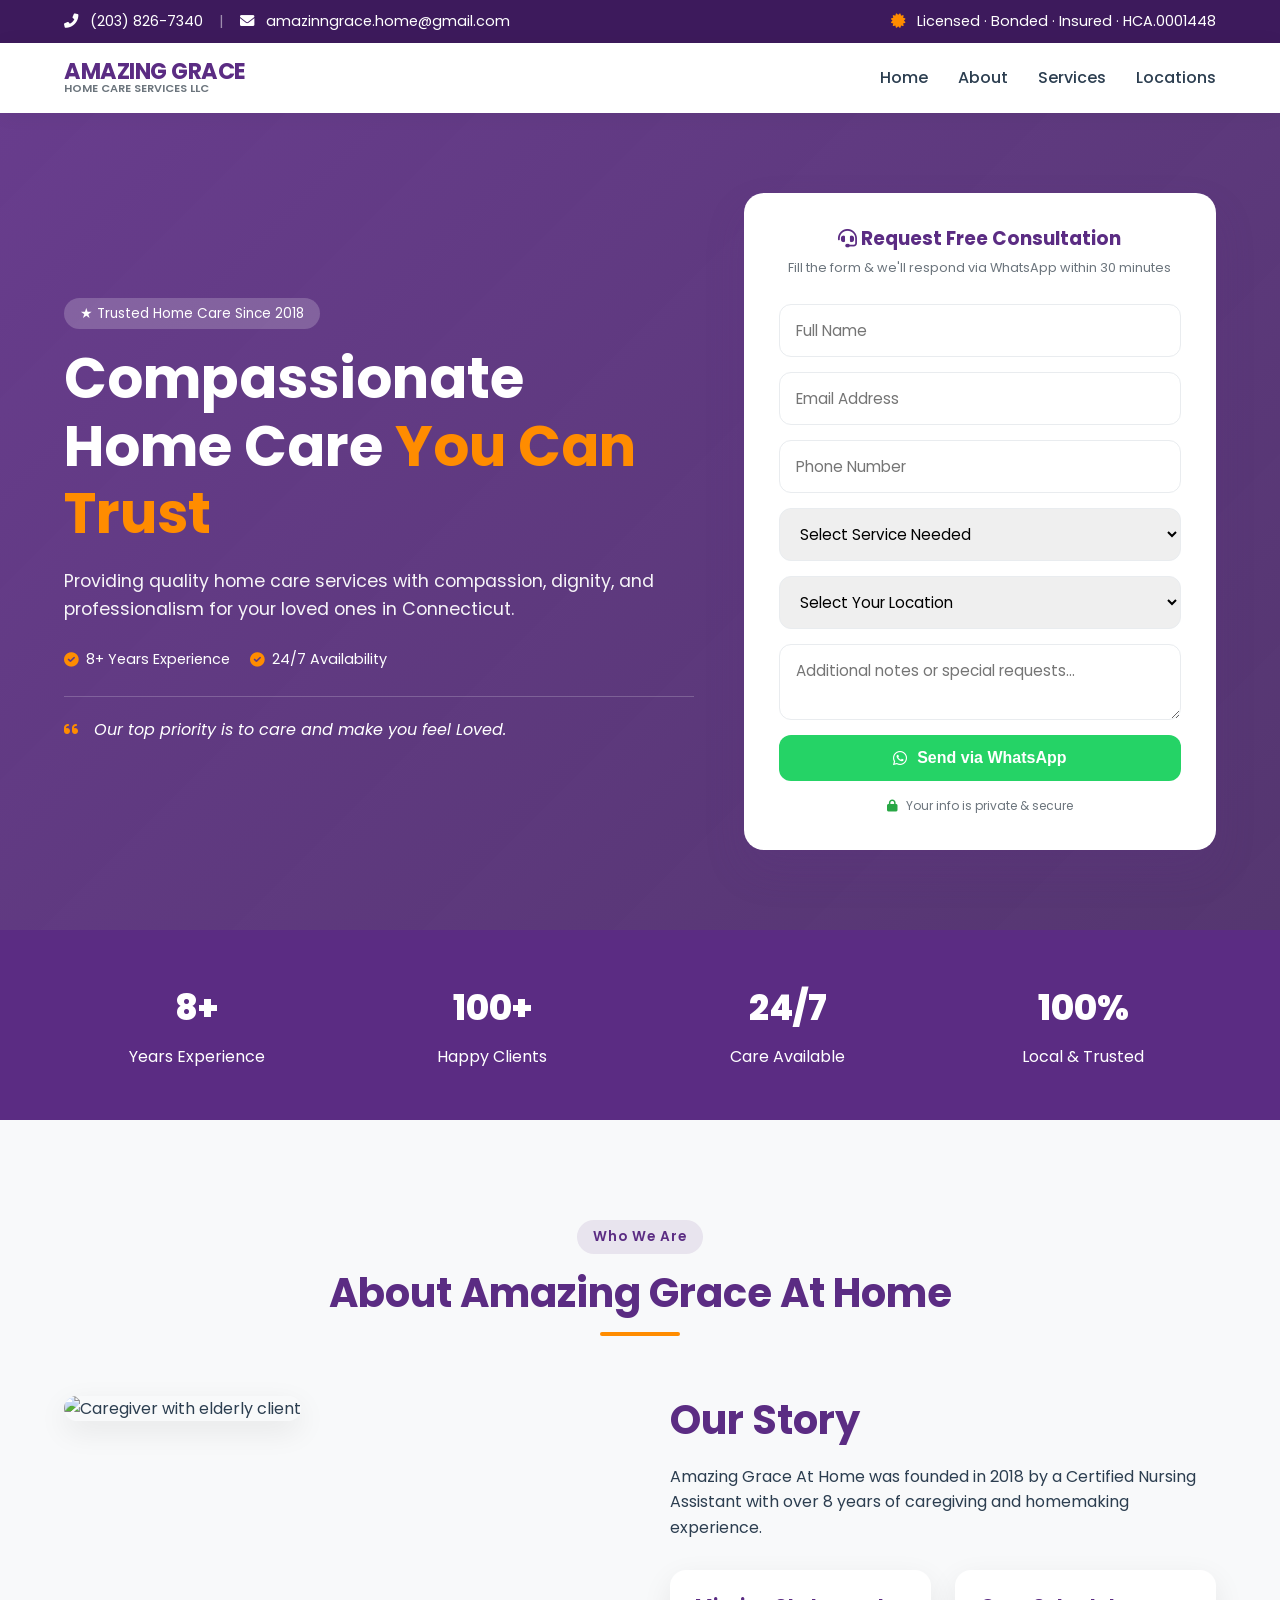
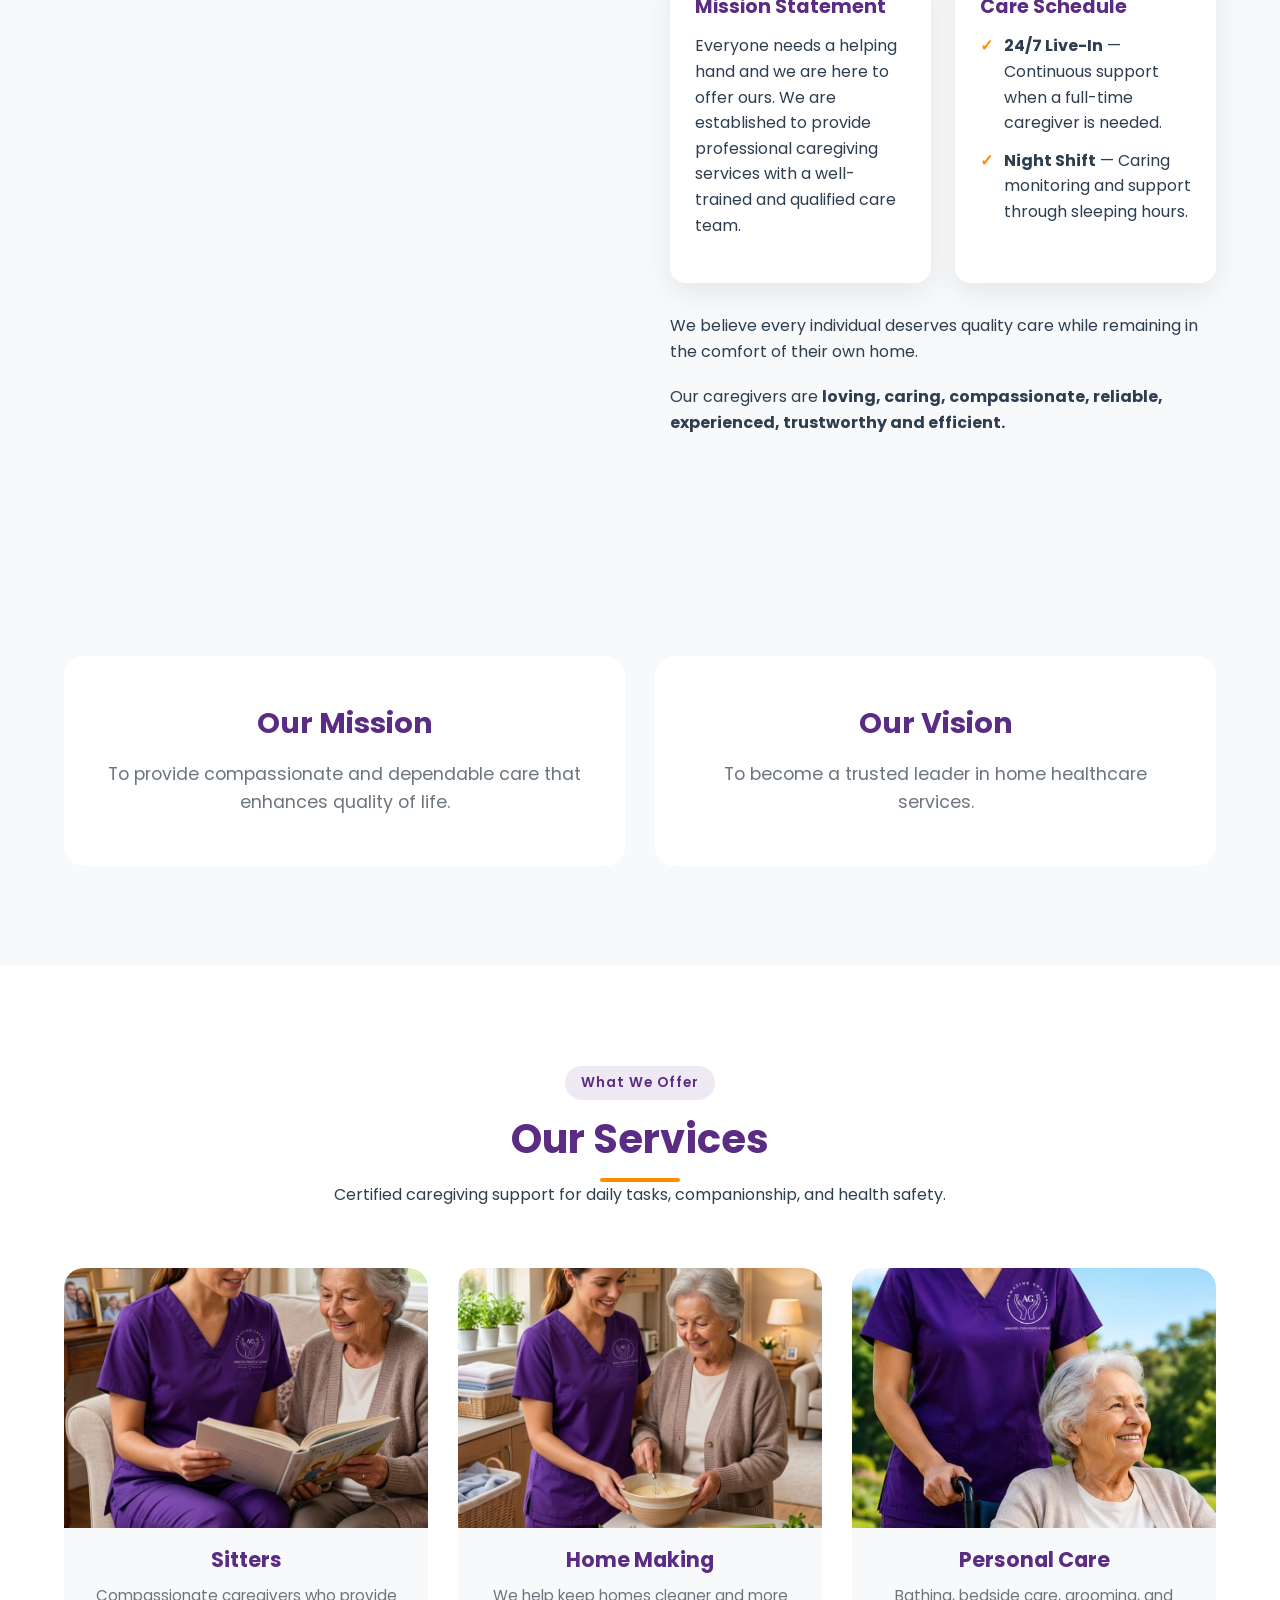
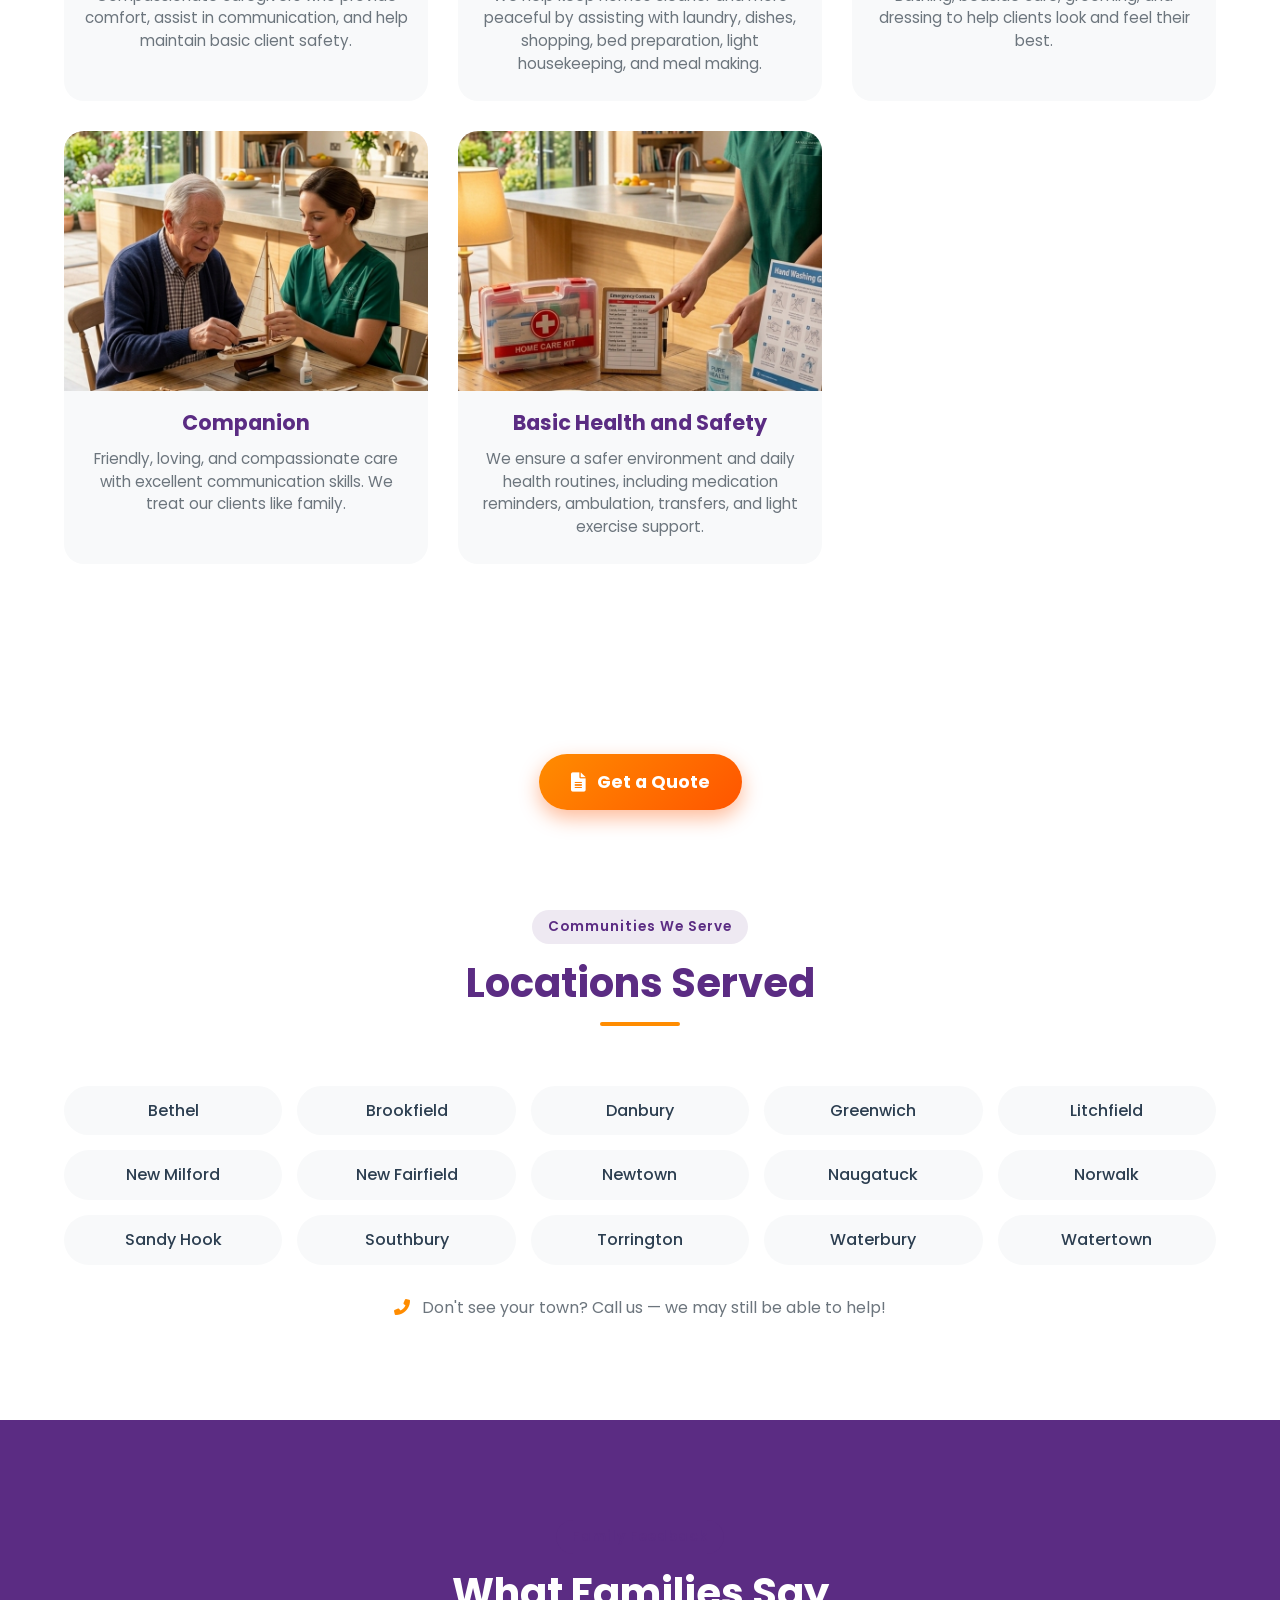
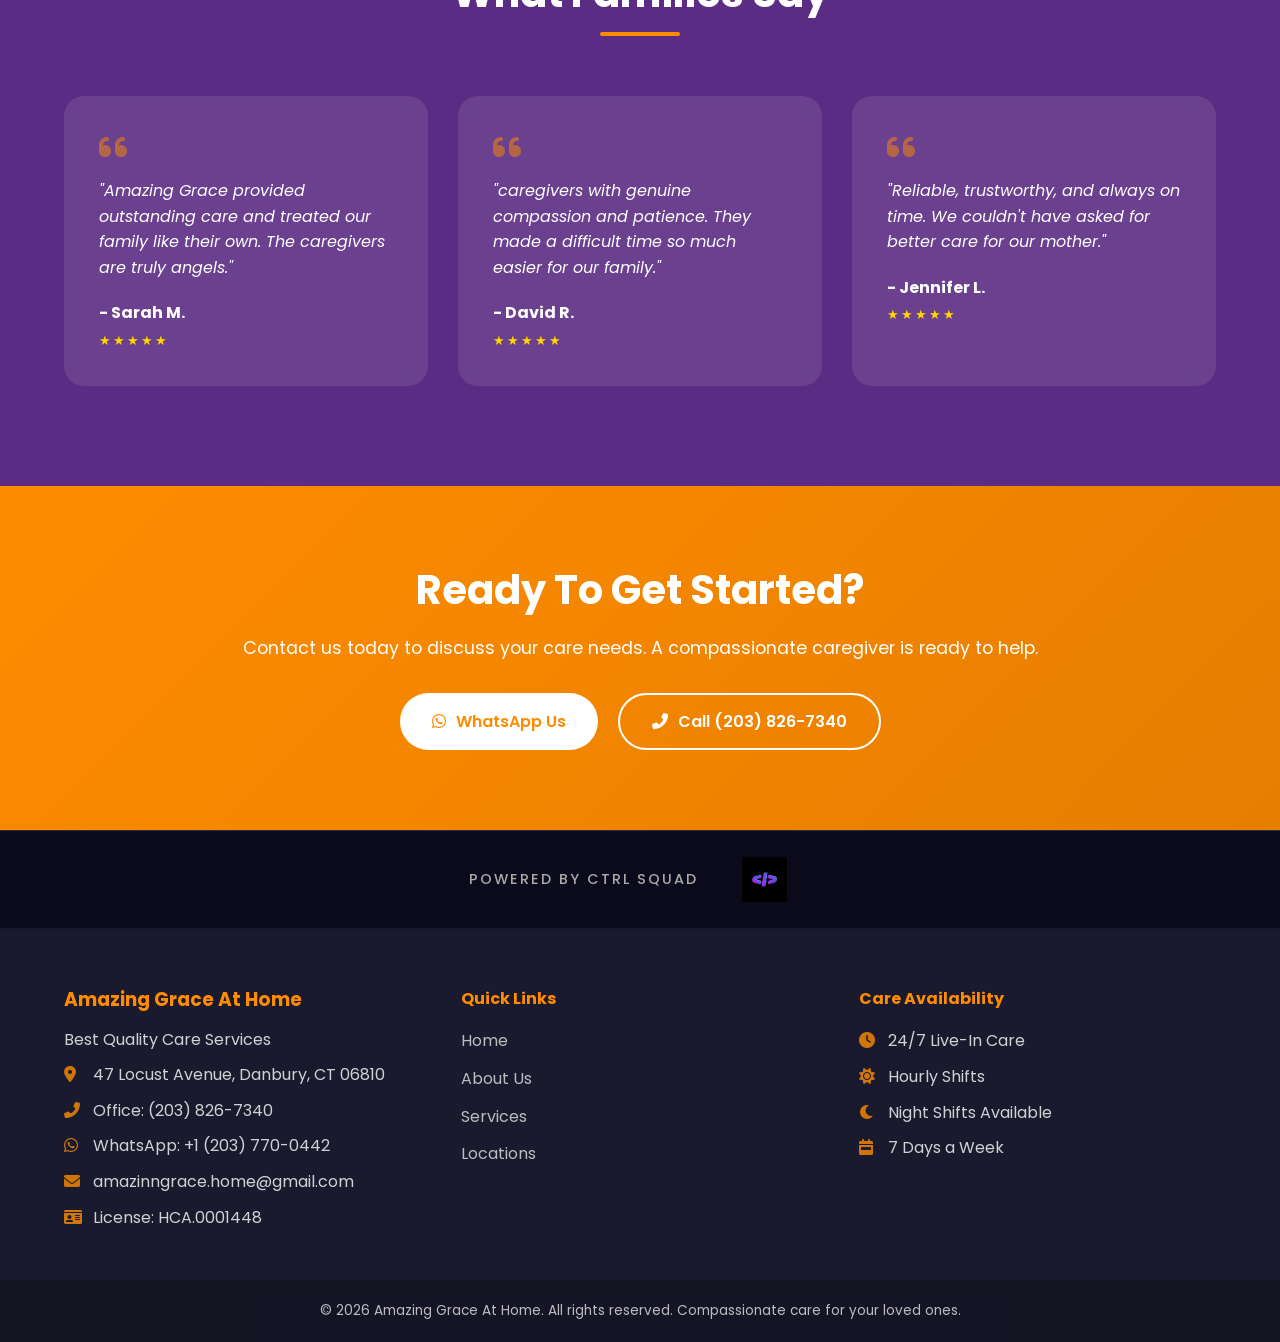
==== commit 7fda68ef: "llc" ====
--- a/index.html
+++ b/index.html
@@ -955,7 +955,7 @@
     
     <div class="logo-text">
         <h2>Amazing Grace</h2>
-        <p style="display: block; font-size: 0.7rem; color: var(--gray-dark); margin-top: -5px; font-weight: 600;">HOME CARE SERVICES</p>
+        <p style="display: block; font-size: 0.7rem; color: var(--gray-dark); margin-top: -5px; font-weight: 600;">HOME CARE SERVICES LLC</p>
     </div>
 </div>
             <div class="mobile-toggle" id="mobileToggle">
